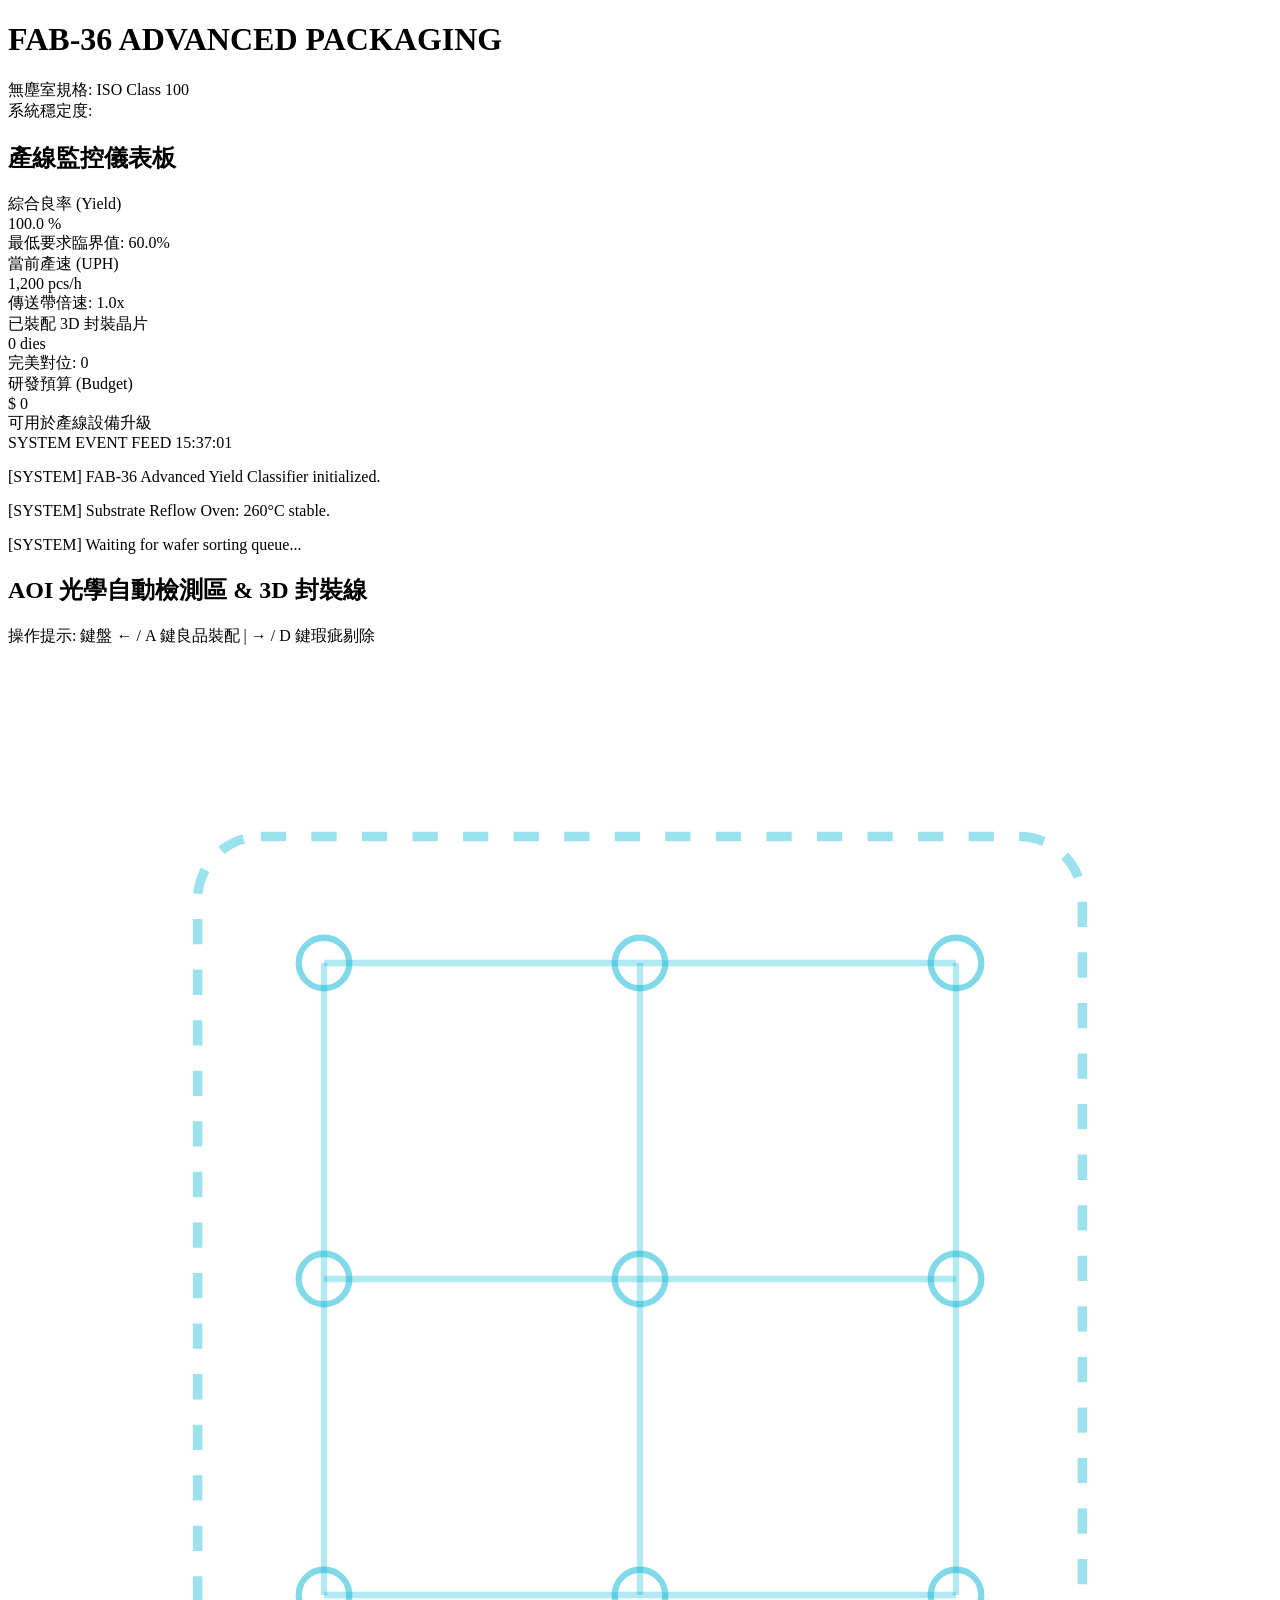
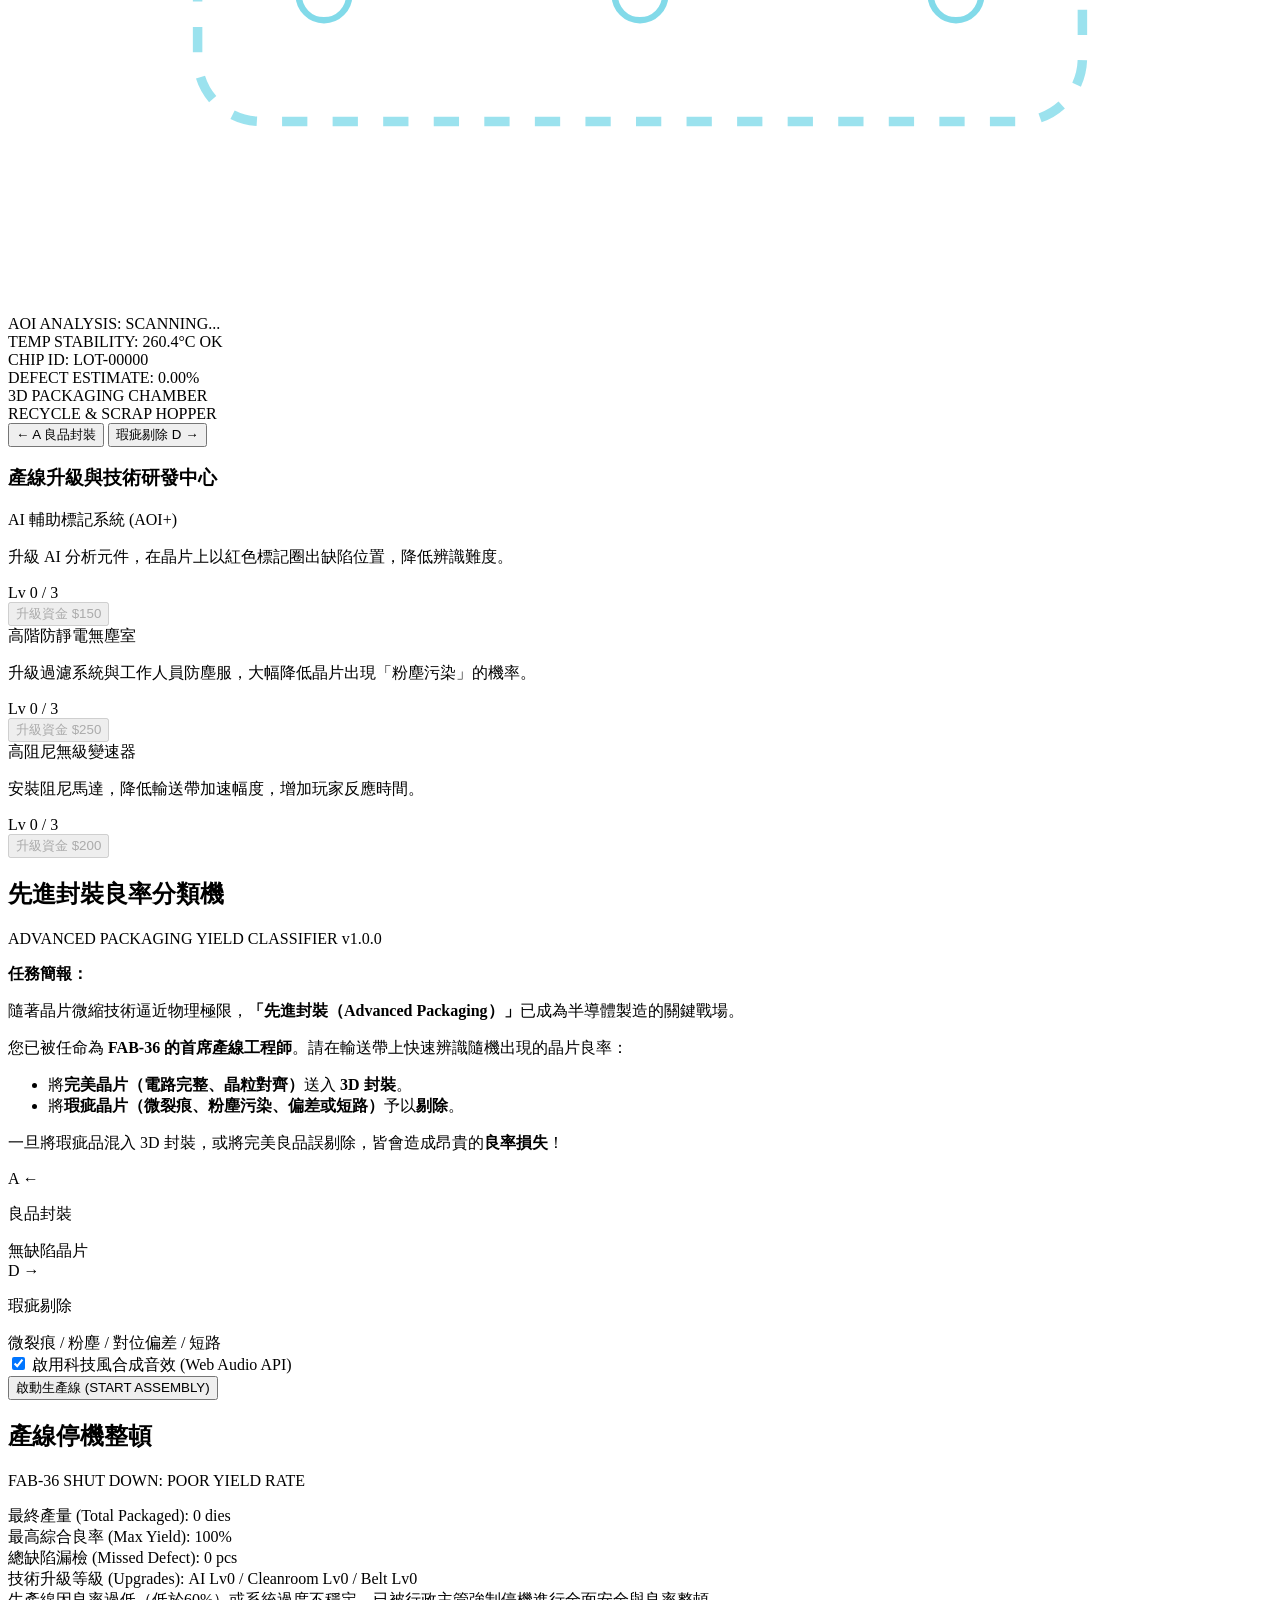
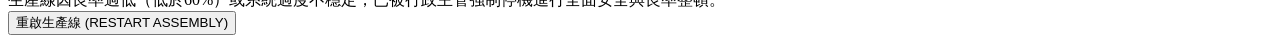
==== GAME.html @ dae88be3 "Add files via upload" ====
<!DOCTYPE html>
<html lang="zh-TW">
<head>
    <meta charset="UTF-8">
    <meta name="viewport" content="width=device-width, initial-scale=1.0">
    <title>「先進封裝」良率分類機 - Advanced Packaging Yield Classifier</title>
    <meta name="description" content="扮演無塵室工程師，在先進封裝產線上過濾瑕疵晶片，保障3D堆疊晶粒良率！體驗半導體製造與工業管理的極限反應挑戰。">
    <!-- Google Fonts for High-Tech / Cyberpunk UI -->
    <link rel="preconnect" href="https://fonts.googleapis.com">
    <link rel="preconnect" href="https://fonts.gstatic.com" crossorigin>
    <link href="https://fonts.googleapis.com/css2?family=Inter:wght@300;400;600;800&family=Orbitron:wght@400;700;900&family=Share+Tech+Mono&display=swap" rel="stylesheet">
    <link rel="stylesheet" href="style.css">
</head>
<body>
    <div id="cyber-bg"></div>
    <div id="scanline"></div>

    <div id="game-container">
        <!-- TOP STATUS BAR -->
        <header id="top-bar">
            <div class="logo-area">
                <span class="pulse-indicator green"></span>
                <h1 id="main-title">FAB-36 ADVANCED PACKAGING</h1>
            </div>
            
            <!-- Real-time Cleanroom Status -->
            <div class="cleanroom-status">
                <span class="label">無塵室規格:</span>
                <span id="cleanroom-value" class="value">ISO Class 100</span>
            </div>

            <!-- Siren and Alarm Warning Beacons (Lives) -->
            <div class="stability-beacons">
                <span class="label">系統穩定度:</span>
                <div class="beacons-wrapper">
                    <div id="beacon-1" class="beacon active"></div>
                    <div id="beacon-2" class="beacon active"></div>
                    <div id="beacon-3" class="beacon active"></div>
                </div>
            </div>
        </header>

        <!-- MAIN DASHBOARD -->
        <main id="main-deck">
            <!-- LEFT PANEL: STATS & LOGS -->
            <section class="deck-panel" id="stats-panel">
                <h2 class="panel-title">產線監控儀表板</h2>
                
                <div class="metrics-grid">
                    <div class="metric-card" id="metric-yield">
                        <span class="metric-label">綜合良率 (Yield)</span>
                        <div class="metric-value-wrapper">
                            <span id="yield-value" class="value text-green">100.0</span>
                            <span class="unit">%</span>
                        </div>
                        <div class="metric-progress-bar">
                            <div id="yield-progress" class="bar bg-green" style="width: 100%"></div>
                        </div>
                        <span class="metric-sub">最低要求臨界值: 60.0%</span>
                    </div>

                    <div class="metric-card" id="metric-uph">
                        <span class="metric-label">當前產速 (UPH)</span>
                        <div class="metric-value-wrapper">
                            <span id="uph-value" class="value text-cyan">1,200</span>
                            <span class="unit">pcs/h</span>
                        </div>
                        <div class="metric-progress-bar">
                            <div id="uph-progress" class="bar bg-cyan" style="width: 20%"></div>
                        </div>
                        <span class="metric-sub" id="speed-multiplier-label">傳送帶倍速: 1.0x</span>
                    </div>

                    <div class="metric-card" id="metric-score">
                        <span class="metric-label">已裝配 3D 封裝晶片</span>
                        <div class="metric-value-wrapper">
                            <span id="score-value" class="value text-gold">0</span>
                            <span class="unit">dies</span>
                        </div>
                        <span class="metric-sub" id="perfect-count-label">完美對位: 0</span>
                    </div>

                    <div class="metric-card" id="metric-funds">
                        <span class="metric-label">研發預算 (Budget)</span>
                        <div class="metric-value-wrapper">
                            <span class="currency">$</span>
                            <span id="funds-value" class="value text-amber">0</span>
                        </div>
                        <span class="metric-sub">可用於產線設備升級</span>
                    </div>
                </div>

                <!-- Industrial Event Log Terminal -->
                <div id="terminal-log">
                    <div class="terminal-header">
                        <span>SYSTEM EVENT FEED</span>
                        <span id="system-time">15:37:01</span>
                    </div>
                    <div id="terminal-body">
                        <p class="text-dim">[SYSTEM] FAB-36 Advanced Yield Classifier initialized.</p>
                        <p class="text-dim">[SYSTEM] Substrate Reflow Oven: 260°C stable.</p>
                        <p class="text-cyan">[SYSTEM] Waiting for wafer sorting queue...</p>
                    </div>
                </div>
            </section>

            <!-- CENTER/RIGHT PANEL: ACTIVE ASSEMBLY ZONE -->
            <section class="deck-panel" id="assembly-panel">
                <div class="assembly-header">
                    <h2 class="panel-title">AOI 光學自動檢測區 & 3D 封裝線</h2>
                    <div class="controls-hint">操作提示: 鍵盤 ← / A 鍵良品裝配 | → / D 鍵瑕疵剔除</div>
                </div>

                <!-- HOLOGRAPHIC AOI SCANNER SCREEN -->
                <div id="hologram-screen">
                    <div class="hologram-grid-bg"></div>
                    <div class="scan-laser-line"></div>
                    
                    <div class="hologram-viewport">
                        <!-- Holographic wireframe model of the chip currently in scanner -->
                        <div id="hologram-wireframe">
                            <svg viewBox="0 0 200 200" id="holo-svg">
                                <!-- Silicon Die Base Grid -->
                                <rect x="30" y="30" width="140" height="140" rx="10" fill="none" stroke="rgba(6, 182, 212, 0.4)" stroke-dasharray="4 4" stroke-width="1.5"></rect>
                                <!-- Internal Interconnect Matrix -->
                                <circle cx="50" cy="50" r="4" fill="none" stroke="rgba(6, 182, 212, 0.5)" stroke-width="1"></circle>
                                <circle cx="100" cy="50" r="4" fill="none" stroke="rgba(6, 182, 212, 0.5)" stroke-width="1"></circle>
                                <circle cx="150" cy="50" r="4" fill="none" stroke="rgba(6, 182, 212, 0.5)" stroke-width="1"></circle>
                                <circle cx="50" cy="100" r="4" fill="none" stroke="rgba(6, 182, 212, 0.5)" stroke-width="1"></circle>
                                <circle cx="100" cy="100" r="4" fill="none" stroke="rgba(6, 182, 212, 0.5)" stroke-width="1"></circle>
                                <circle cx="150" cy="100" r="4" fill="none" stroke="rgba(6, 182, 212, 0.5)" stroke-width="1"></circle>
                                <circle cx="50" cy="150" r="4" fill="none" stroke="rgba(6, 182, 212, 0.5)" stroke-width="1"></circle>
                                <circle cx="100" cy="150" r="4" fill="none" stroke="rgba(6, 182, 212, 0.5)" stroke-width="1"></circle>
                                <circle cx="150" cy="150" r="4" fill="none" stroke="rgba(6, 182, 212, 0.5)" stroke-width="1"></circle>
                                
                                <line x1="50" y1="50" x2="150" y2="50" stroke="rgba(6, 182, 212, 0.3)" stroke-width="1"></line>
                                <line x1="50" y1="100" x2="150" y2="100" stroke="rgba(6, 182, 212, 0.3)" stroke-width="1"></line>
                                <line x1="50" y1="150" x2="150" y2="150" stroke="rgba(6, 182, 212, 0.3)" stroke-width="1"></line>
                                <line x1="50" y1="50" x2="50" y2="150" stroke="rgba(6, 182, 212, 0.3)" stroke-width="1"></line>
                                <line x1="100" y1="50" x2="100" y2="150" stroke="rgba(6, 182, 212, 0.3)" stroke-width="1"></line>
                                <line x1="150" y1="50" x2="150" y2="150" stroke="rgba(6, 182, 212, 0.3)" stroke-width="1"></line>

                                <!-- Hologram scan beam overlays -->
                                <path id="holo-defect-path" d="" fill="none" stroke="rgba(239, 68, 68, 0.8)" stroke-width="2.5" class="pulsing"></path>
                            </svg>
                        </div>
                        
                        <!-- Diagnostic Readout -->
                        <div class="hologram-readout">
                            <div class="readout-row"><span class="readout-label">AOI ANALYSIS:</span> <span id="diag-analysis" class="text-cyan">SCANNING...</span></div>
                            <div class="readout-row"><span class="readout-label">TEMP STABILITY:</span> <span class="text-green">260.4°C OK</span></div>
                            <div class="readout-row"><span class="readout-label">CHIP ID:</span> <span id="diag-id" class="text-cyan">LOT-00000</span></div>
                            <div class="readout-row"><span class="readout-label">DEFECT ESTIMATE:</span> <span id="diag-defect-rate" class="text-cyan">0.00%</span></div>
                        </div>
                    </div>
                </div>

                <!-- CONVEYOR BELT CONTAINER -->
                <div id="conveyor-container">
                    <!-- Top suction chamber entry -->
                    <div class="suction-chamber-entrance">
                        <div class="vacuum-glowing-glow"></div>
                        <span class="chamber-tag">3D PACKAGING CHAMBER</span>
                    </div>

                    <!-- The Conveyor Belt Graphic -->
                    <div class="conveyor-belt-track">
                        <div class="belt-rollers">
                            <div class="roller"></div>
                            <div class="roller"></div>
                            <div class="roller"></div>
                            <div class="roller"></div>
                            <div class="roller"></div>
                            <div class="roller"></div>
                            <div class="roller"></div>
                            <div class="roller"></div>
                        </div>
                        
                        <!-- Belt scanning gate marking -->
                        <div class="laser-scanner-overlay-gate"></div>

                        <!-- Active chips wrapper -->
                        <div id="chips-conveyor-belt">
                            <!-- Dynamically generated chips go here -->
                        </div>
                    </div>

                    <!-- Bottom Scrap Hopper entrance -->
                    <div class="scrap-hopper-entrance">
                        <div class="scrap-glowing-glow"></div>
                        <span class="chamber-tag">RECYCLE & SCRAP HOPPER</span>
                    </div>
                </div>

                <!-- DIRECT ACTION BUTTONS (Tactile feedback) -->
                <div id="control-buttons-deck">
                    <button id="btn-pass" class="tactile-btn pass-btn" title="判定晶片為良品，送入3D堆疊製程 (快捷鍵: ← / A)">
                        <div class="btn-cap">
                            <span class="btn-shortcut">← A</span>
                            <span class="btn-text">良品封裝</span>
                        </div>
                    </button>
                    <button id="btn-reject" class="tactile-btn reject-btn" title="判定晶片有瑕疵，進行廢料隔離 (快捷鍵: → / D)">
                        <div class="btn-cap">
                            <span class="btn-text">瑕疵剔除</span>
                            <span class="btn-shortcut">D →</span>
                        </div>
                    </button>
                </div>
            </section>
        </main>

        <!-- UPGRADE & LAB MANAGEMENT DECK -->
        <footer id="upgrade-deck">
            <h3 class="upgrade-deck-title">產線升級與技術研發中心</h3>
            <div class="upgrades-container">
                <!-- Upgrade Item 1 -->
                <div class="upgrade-card" id="upg-aoi">
                    <div class="upg-details">
                        <span class="upg-name">AI 輔助標記系統 (AOI+)</span>
                        <p class="upg-desc">升級 AI 分析元件，在晶片上以紅色標記圈出缺陷位置，降低辨識難度。</p>
                        <span class="upg-level" id="upg-aoi-level">Lv 0 / 3</span>
                    </div>
                    <button class="upg-btn" id="btn-upg-aoi" disabled>
                        升級資金 <span class="cost">$150</span>
                    </button>
                </div>

                <!-- Upgrade Item 2 -->
                <div class="upgrade-card" id="upg-clean">
                    <div class="upg-details">
                        <span class="upg-name">高階防靜電無塵室</span>
                        <p class="upg-desc">升級過濾系統與工作人員防塵服，大幅降低晶片出現「粉塵污染」的機率。</p>
                        <span class="upg-level" id="upg-clean-level">Lv 0 / 3</span>
                    </div>
                    <button class="upg-btn" id="btn-upg-clean" disabled>
                        升級資金 <span class="cost">$250</span>
                    </button>
                </div>

                <!-- Upgrade Item 3 -->
                <div class="upgrade-card" id="upg-belt">
                    <div class="upg-details">
                        <span class="upg-name">高阻尼無級變速器</span>
                        <p class="upg-desc">安裝阻尼馬達，降低輸送帶加速幅度，增加玩家反應時間。</p>
                        <span class="upg-level" id="upg-belt-level">Lv 0 / 3</span>
                    </div>
                    <button class="upg-btn" id="btn-upg-belt" disabled>
                        升級資金 <span class="cost">$200</span>
                    </button>
                </div>
            </div>
        </footer>
    </div>

    <!-- SCREENS AND OVERLAYS -->
    <!-- START / INSTRUCTIONS OVERLAY -->
    <div id="start-screen" class="overlay active">
        <div class="overlay-panel glass">
            <h2 class="glow-title">先進封裝良率分類機</h2>
            <p class="subtitle">ADVANCED PACKAGING YIELD CLASSIFIER v1.0.0</p>
            
            <div class="lore-box">
                <p><strong>任務簡報：</strong></p>
                <p>隨著晶片微縮技術逼近物理極限，<strong>「先進封裝（Advanced Packaging）」</strong>已成為半導體製造的關鍵戰場。</p>
                <p>您已被任命為 <strong>FAB-36 的首席產線工程師</strong>。請在輸送帶上快速辨識隨機出現的晶片良率：</p>
                <ul>
                    <li>將<strong>完美晶片（電路完整、晶粒對齊）</strong>送入 <strong>3D 封裝</strong>。</li>
                    <li>將<strong>瑕疵晶片（微裂痕、粉塵污染、偏差或短路）</strong>予以<strong>剔除</strong>。</li>
                </ul>
                <p>一旦將瑕疵品混入 3D 封裝，或將完美良品誤剔除，皆會造成昂貴的<strong>良率損失</strong>！</p>
            </div>

            <div class="instructions-grid">
                <div class="ins-card">
                    <span class="ins-key">A</span>
                    <span class="ins-key">←</span>
                    <p>良品封裝</p>
                    <span class="ins-note">無缺陷晶片</span>
                </div>
                <div class="ins-card">
                    <span class="ins-key">D</span>
                    <span class="ins-key">→</span>
                    <p>瑕疵剔除</p>
                    <span class="ins-note">微裂痕 / 粉塵 / 對位偏差 / 短路</span>
                </div>
            </div>

            <!-- Start sound selection for user compatibility -->
            <div class="sound-consent">
                <label>
                    <input type="checkbox" id="sound-enabled" checked>
                    啟用科技風合成音效 (Web Audio API)
                </label>
            </div>

            <button id="btn-start-game" class="huge-glow-btn">啟動生產線 (START ASSEMBLY)</button>
        </div>
    </div>

    <!-- GAME OVER / RESTRUCTURING OVERLAY -->
    <div id="game-over-screen" class="overlay">
        <div class="overlay-panel glass hazard-border">
            <h2 class="glow-title text-red">產線停機整頓</h2>
            <p class="subtitle">FAB-36 SHUT DOWN: POOR YIELD RATE</p>

            <div class="results-stats">
                <div class="stat-row">
                    <span>最終產量 (Total Packaged):</span>
                    <span id="final-score" class="text-gold">0 dies</span>
                </div>
                <div class="stat-row">
                    <span>最高綜合良率 (Max Yield):</span>
                    <span id="final-yield" class="text-green">100%</span>
                </div>
                <div class="stat-row">
                    <span>總缺陷漏檢 (Missed Defect):</span>
                    <span id="final-misses" class="text-red">0 pcs</span>
                </div>
                <div class="stat-row">
                    <span>技術升級等級 (Upgrades):</span>
                    <span id="final-upgrades">AI Lv0 / Cleanroom Lv0 / Belt Lv0</span>
                </div>
            </div>

            <div class="game-over-reason" id="game-over-reason-text">
                生產線因良率過低（低於60%）或系統過度不穩定，已被行政主管強制停機進行全面安全與良率整頓。
            </div>

            <button id="btn-restart-game" class="huge-glow-btn hazard-bg">重啟生產線 (RESTART ASSEMBLY)</button>
        </div>
    </div>

    <!-- AUDIO GENERATION INFO & HELPER -->
    <script src="game.js"></script>
</body>
</html>
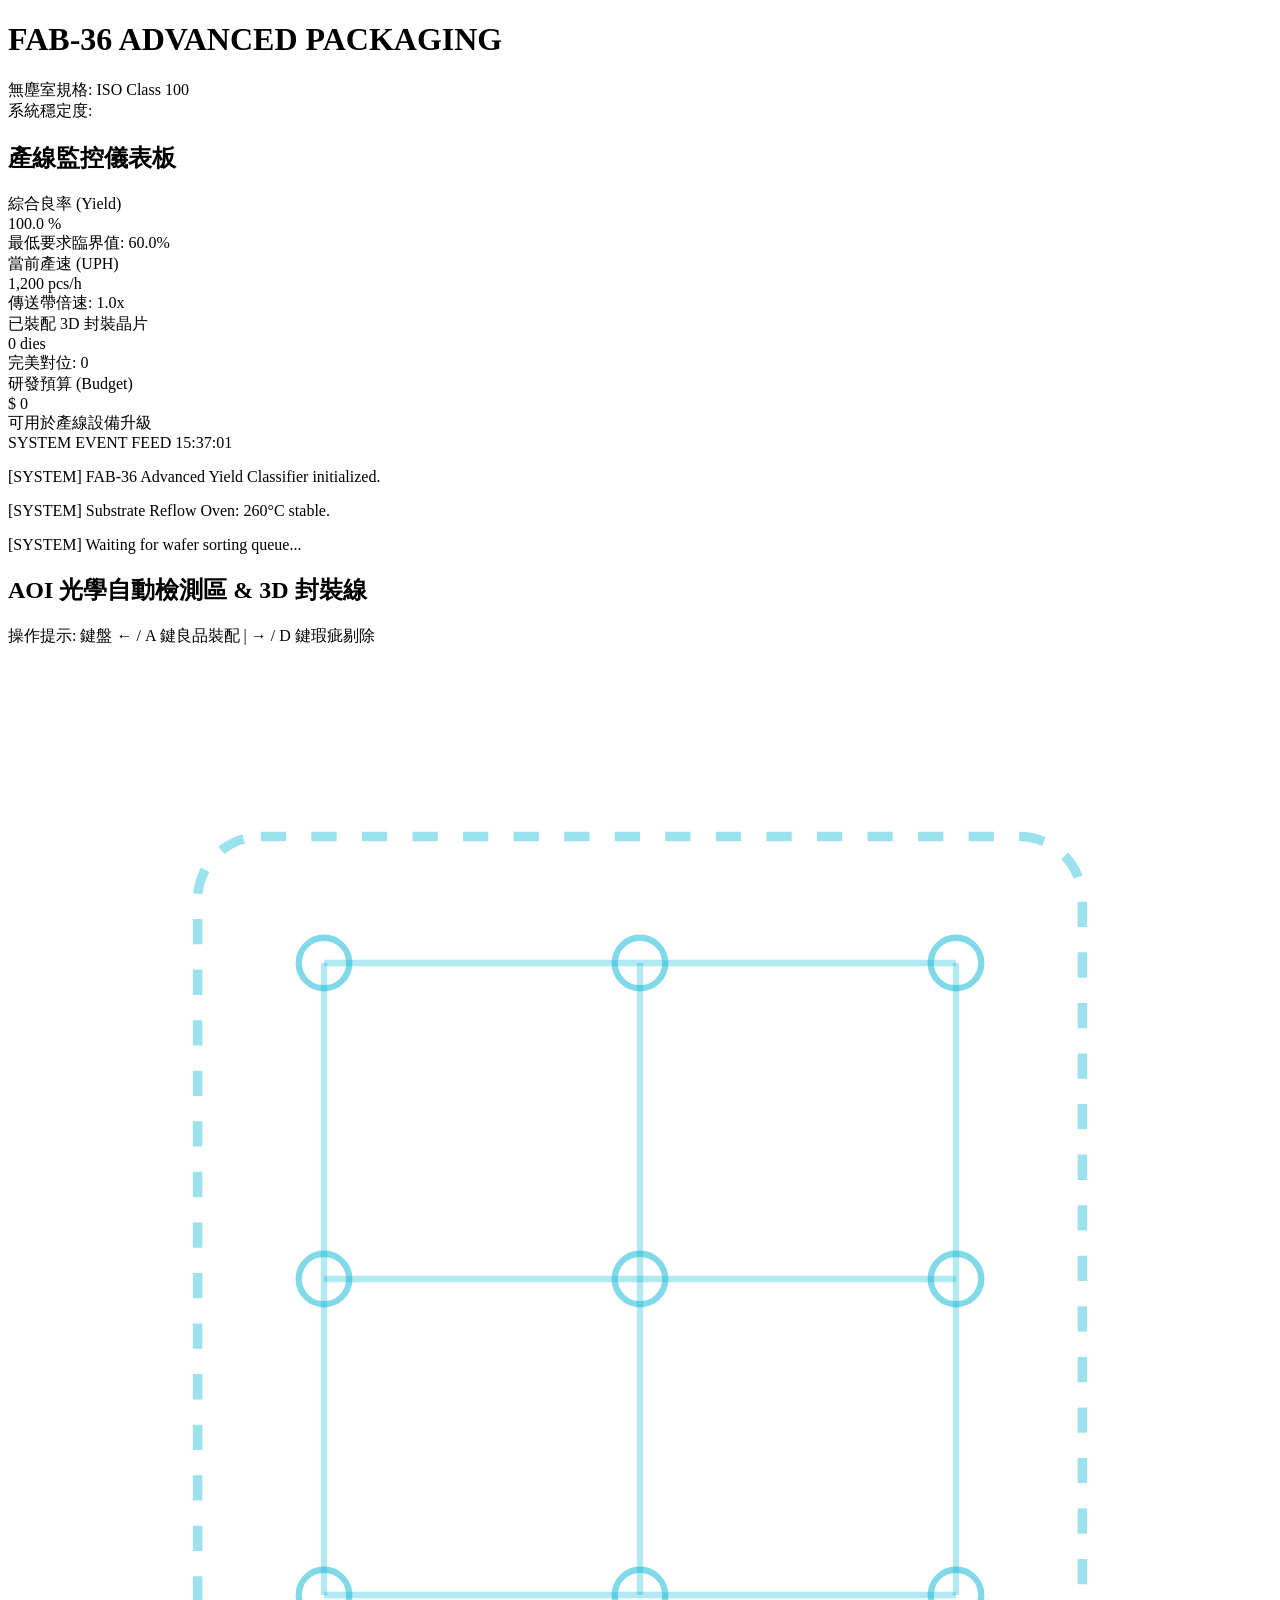
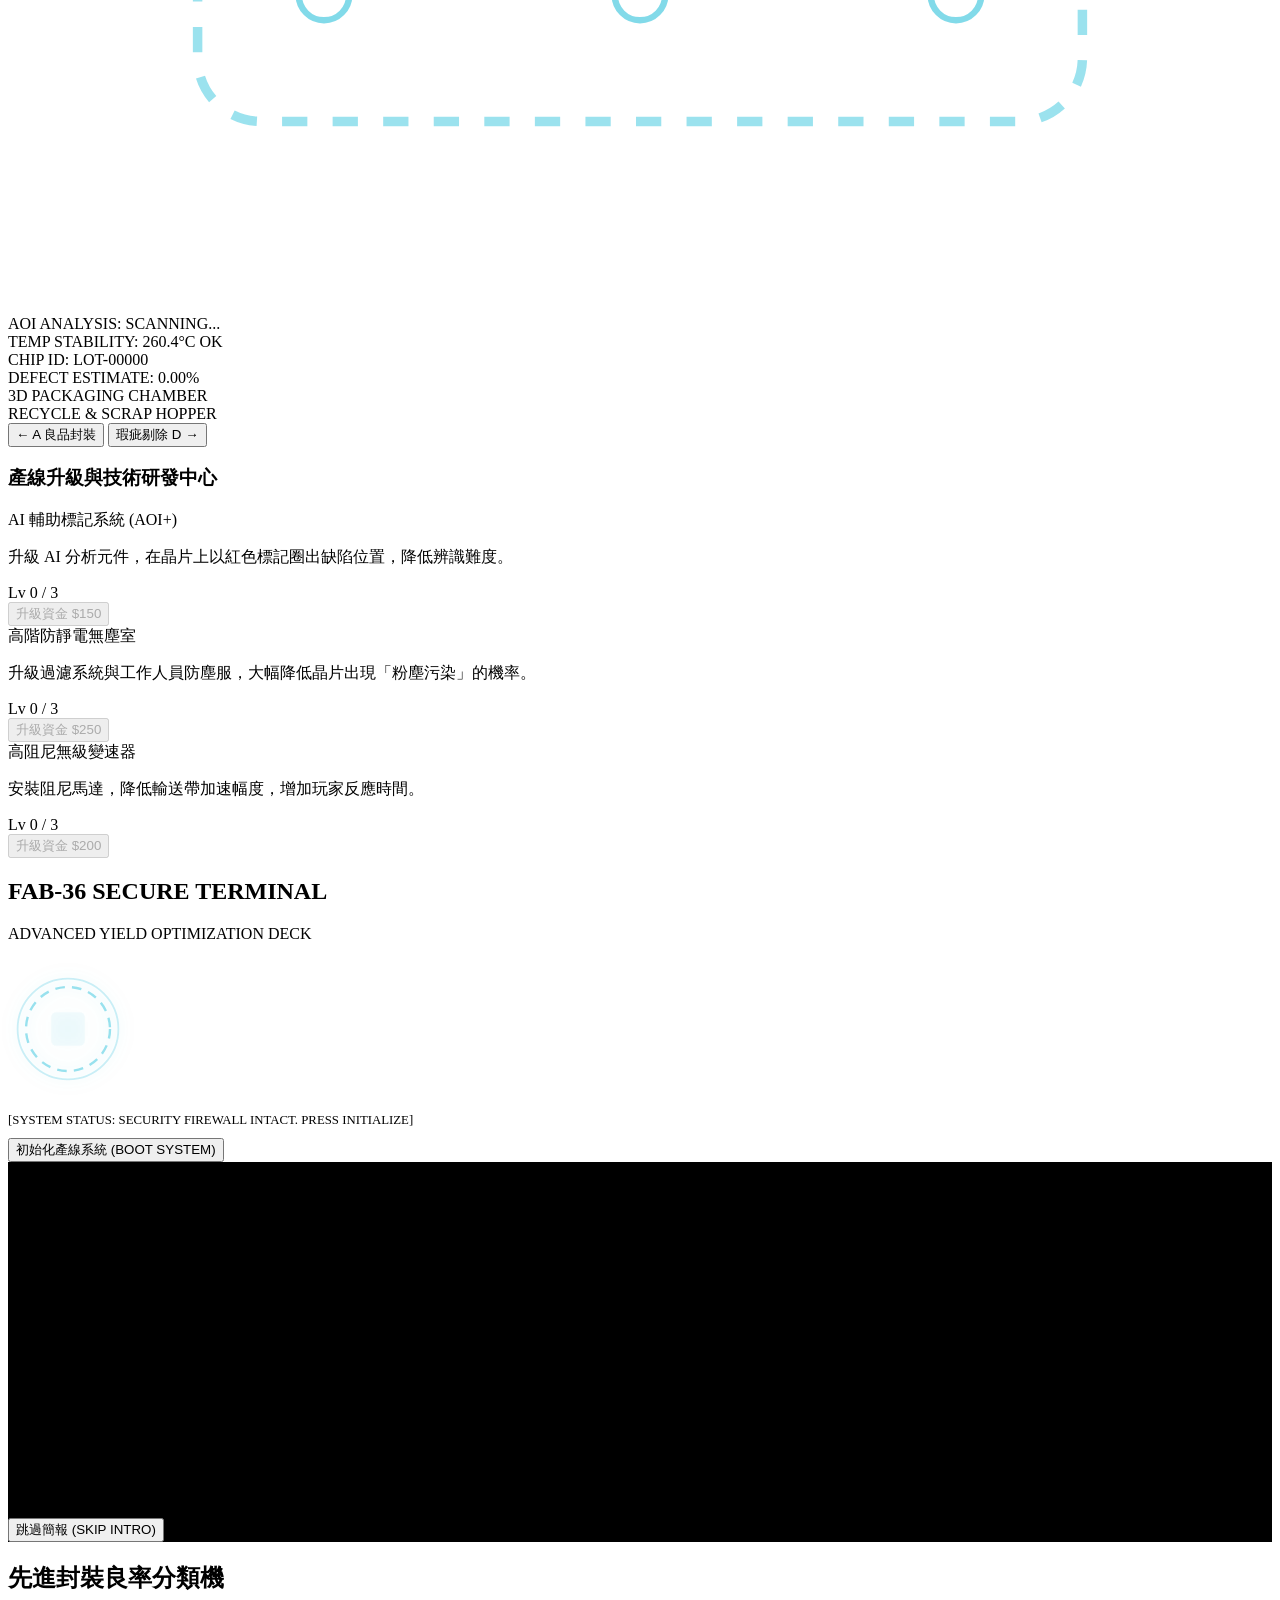
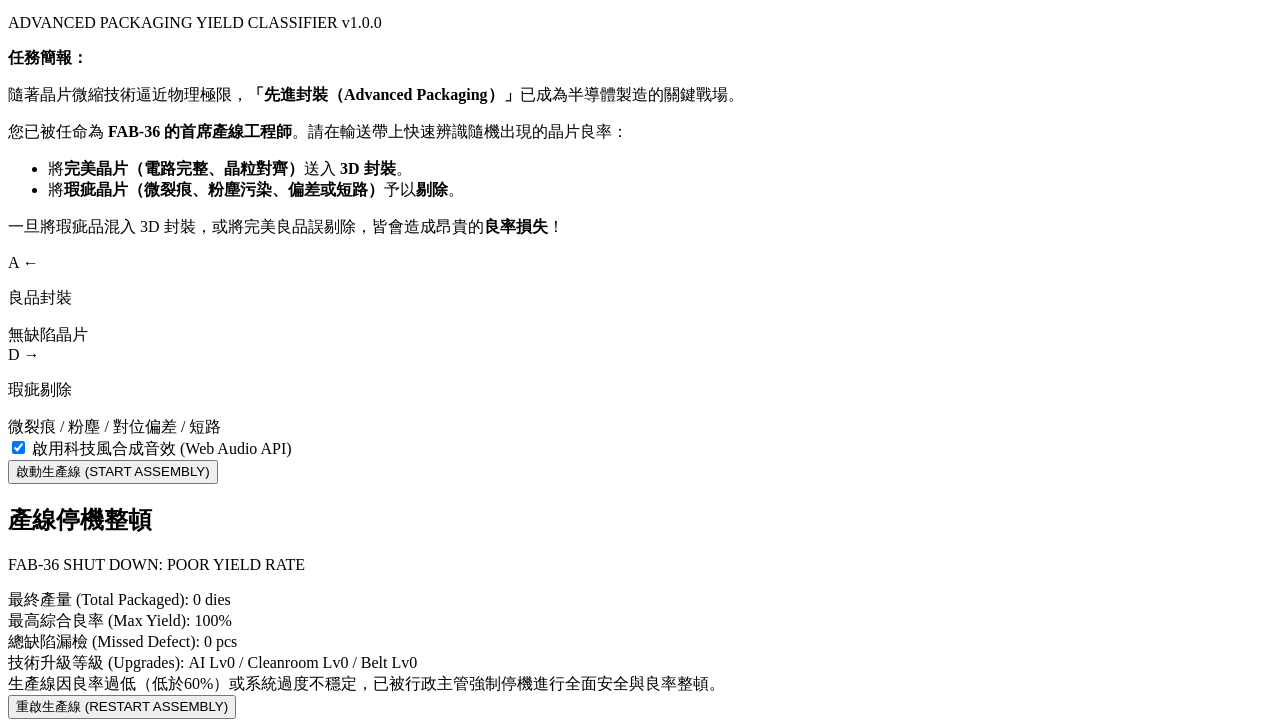
==== commit c76f5aea: "Add files via upload" ====
--- a/GAME.html
+++ b/GAME.html
@@ -254,8 +254,67 @@
     </div>
 
     <!-- SCREENS AND OVERLAYS -->
+    <!-- BOOT SYSTEM OVERLAY -->
+    <div id="boot-screen" class="overlay active">
+        <div class="overlay-panel glass">
+            <h2 class="glow-title">FAB-36 SECURE TERMINAL</h2>
+            <p class="subtitle">ADVANCED YIELD OPTIMIZATION DECK</p>
+            
+            <div class="boot-logo-wrapper">
+                <svg viewBox="0 0 100 100" id="boot-svg" style="width: 120px; height: 120px; filter: drop-shadow(0 0 8px rgba(6, 182, 212, 0.6)); margin: 10px 0;">
+                    <!-- Concentric tech circles -->
+                    <circle cx="50" cy="50" r="42" fill="none" stroke="rgba(6, 182, 212, 0.2)" stroke-width="1.5"></circle>
+                    <circle cx="50" cy="50" r="35" fill="none" stroke="rgba(6, 182, 212, 0.4)" stroke-dasharray="8 6" stroke-width="2" style="animation: spin 15s infinite linear; transform-origin: 50% 50%;"></circle>
+                    <!-- Wafer Grid / Silicon Die representation -->
+                    <rect x="36" y="36" width="28" height="28" rx="4" fill="rgba(6, 182, 212, 0.05)" stroke="var(--neon-cyan)" stroke-width="2"></rect>
+                    <line x1="36" y1="43" x2="64" y2="43" stroke="var(--neon-cyan)" stroke-width="1"></line>
+                    <line x1="36" y1="50" x2="64" y2="50" stroke="var(--neon-cyan)" stroke-width="1"></line>
+                    <line x1="36" y1="57" x2="64" y2="57" stroke="var(--neon-cyan)" stroke-width="1"></line>
+                    <line x1="43" y1="36" x2="43" y2="64" stroke="var(--neon-cyan)" stroke-width="1"></line>
+                    <line x1="50" y1="36" x2="50" y2="64" stroke="var(--neon-cyan)" stroke-width="1"></line>
+                    <line x1="57" y1="36" x2="57" y2="64" stroke="var(--neon-cyan)" stroke-width="1"></line>
+                </svg>
+            </div>
+            
+            <p class="system-status-msg text-cyan font-mono" style="font-size: 0.8rem; margin: 10px 0;">[SYSTEM STATUS: SECURITY FIREWALL INTACT. PRESS INITIALIZE]</p>
+            <button id="btn-boot-system" class="huge-glow-btn">初始化產線系統 (BOOT SYSTEM)</button>
+        </div>
+    </div>
+
+    <!-- STAR WARS STYLE INTRO OVERLAY -->
+    <div id="intro-screen" class="overlay" style="background: #000; overflow: hidden;">
+        <div class="intro-container">
+            <!-- Long time ago... text -->
+            <div id="intro-far-away" class="intro-text-blue">
+                很久很久以前，在一個非常潔淨的無塵室裡……
+            </div>
+            
+            <!-- Zooming yellow logo -->
+            <div id="intro-logo" class="intro-logo-yellow">
+                先進封裝<br>良率分類機
+            </div>
+
+            <!-- Crawl perspective container -->
+            <div id="intro-crawl-container" class="intro-crawl-wrapper">
+                <div id="intro-crawl-content" class="intro-crawl-text">
+                    <h3 class="episode-number">第一部曲：幽靈微塵的威脅</h3>
+                    <h4 class="episode-title">良率保衛戰</h4>
+                    
+                    <p>這是一個奈米微縮的極限時代。</p>
+                    <p>傳統的摩爾定律已面臨嚴苛物理極限，晶體管無法再無限制地縮小，微縮之路步步維艱。</p>
+                    <p>為了拯救半導體效能的未來，帝國研發出了極致的「3D垂直堆疊先進封裝技術」，將多顆晶粒像蓋摩天大樓般緊密連結！</p>
+                    <p>然而，黑暗的瑕疵勢力悄然無息地滲透進了傳送帶。微裂紋、環境塵埃、凸塊短路與對位偏差，正威脅著極度昂貴的晶圓良率。</p>
+                    <p>作為 FAB-36 的首席工程師，你手握先進的光學 AOI 雷射掃描儀。你必須精確判定完美晶粒，並在時限內將致命瑕疵排除，引領半導體科技走向良率滿分的光明未來……</p>
+                </div>
+            </div>
+
+            <!-- Skip Button -->
+            <button id="btn-skip-intro" class="skip-intro-btn">跳過簡報 (SKIP INTRO)</button>
+        </div>
+    </div>
+
     <!-- START / INSTRUCTIONS OVERLAY -->
-    <div id="start-screen" class="overlay active">
+    <div id="start-screen" class="overlay">
         <div class="overlay-panel glass">
             <h2 class="glow-title">先進封裝良率分類機</h2>
             <p class="subtitle">ADVANCED PACKAGING YIELD CLASSIFIER v1.0.0</p>
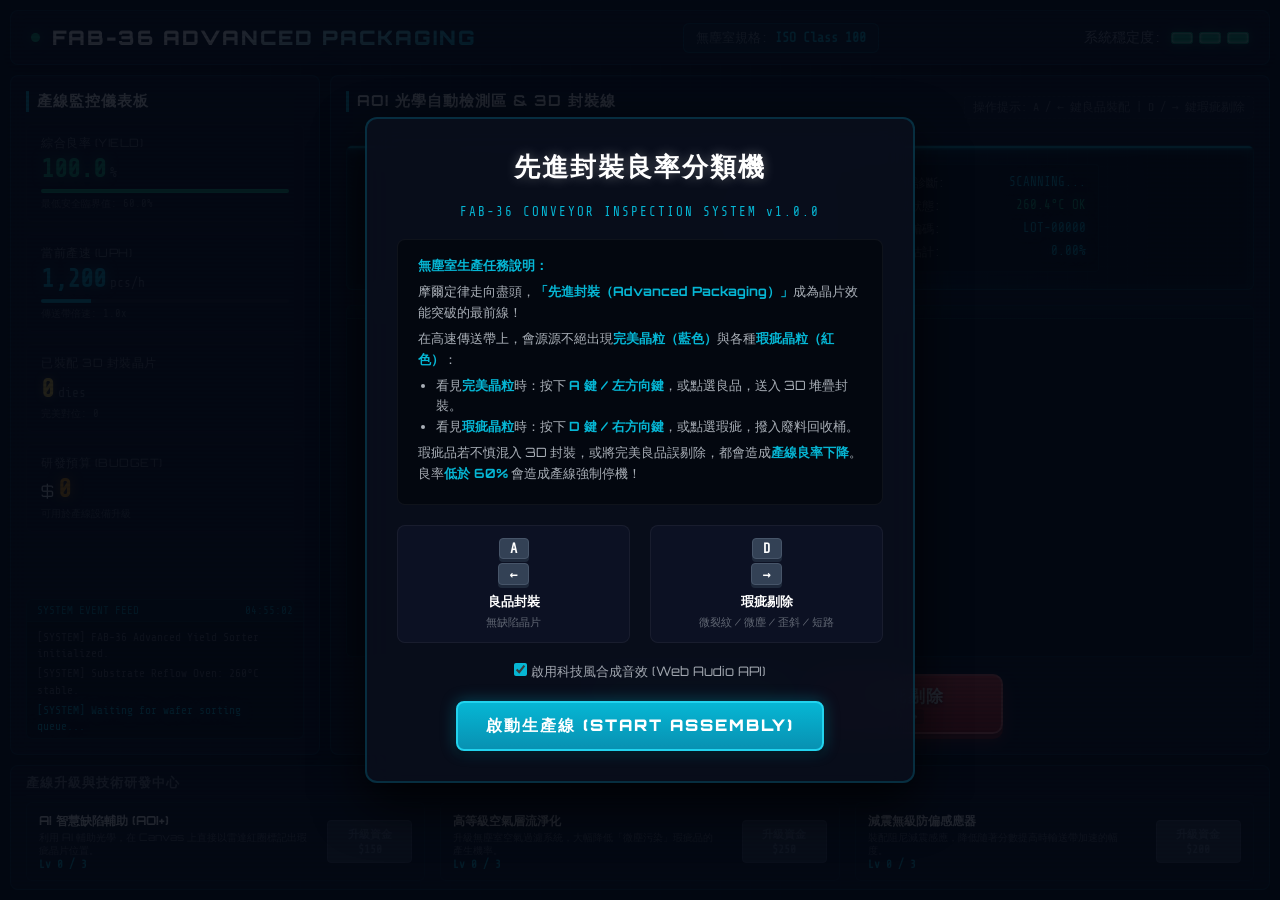
==== commit 5152a1c5: "Add files via upload" ====
--- a/GAME.html
+++ b/GAME.html
@@ -3,35 +3,823 @@
 <head>
     <meta charset="UTF-8">
     <meta name="viewport" content="width=device-width, initial-scale=1.0">
-    <title>「先進封裝」良率分類機 - Advanced Packaging Yield Classifier</title>
-    <meta name="description" content="扮演無塵室工程師，在先進封裝產線上過濾瑕疵晶片，保障3D堆疊晶粒良率！體驗半導體製造與工業管理的極限反應挑戰。">
-    <!-- Google Fonts for High-Tech / Cyberpunk UI -->
+    <title>FAB-36 先進封裝良率分類機 - Advanced Yield Optimization</title>
+    <meta name="description" content="控制 FAB-36 產線，利用 Canvas 與 Web Audio 技術即時檢測 3D 堆疊晶粒良率！">
+    
+    <!-- Google Fonts for Cyber Console UI -->
     <link rel="preconnect" href="https://fonts.googleapis.com">
     <link rel="preconnect" href="https://fonts.gstatic.com" crossorigin>
-    <link href="https://fonts.googleapis.com/css2?family=Inter:wght@300;400;600;800&family=Orbitron:wght@400;700;900&family=Share+Tech+Mono&display=swap" rel="stylesheet">
-    <link rel="stylesheet" href="style.css">
+    <link href="https://fonts.googleapis.com/css2?family=Inter:wght@300;400;600;800&family=Orbitron:wght@500;700;900&family=Share+Tech+Mono&display=swap" rel="stylesheet">
+    
+    <style>
+        :root {
+            --bg-darker: #040812;
+            --bg-dark: #090f20;
+            --bg-panel: rgba(10, 18, 36, 0.75);
+            --border-color: rgba(6, 182, 212, 0.2);
+            --border-hover: rgba(6, 182, 212, 0.55);
+            
+            --neon-cyan: #06b6d4;
+            --neon-green: #10b981;
+            --neon-red: #ef4444;
+            --neon-amber: #f59e0b;
+            --neon-blue: #3b82f6;
+
+            --glow-cyan: 0 0 12px rgba(6, 182, 212, 0.5);
+            --glow-green: 0 0 12px rgba(16, 185, 129, 0.5);
+            --glow-red: 0 0 12px rgba(239, 68, 68, 0.5);
+            --glow-amber: 0 0 12px rgba(245, 158, 11, 0.5);
+
+            --font-cyber: 'Orbitron', 'Inter', sans-serif;
+            --font-mono: 'Share Tech Mono', monospace;
+        }
+
+        * {
+            box-sizing: border-box;
+            margin: 0;
+            padding: 0;
+            user-select: none;
+            -webkit-user-drag: none;
+        }
+
+        body {
+            background-color: var(--bg-darker);
+            color: #e2e8f0;
+            font-family: var(--font-cyber);
+            height: 100vh;
+            overflow: hidden;
+            position: relative;
+        }
+
+        /* Ambient scanline and grids */
+        #cyber-bg {
+            position: absolute;
+            top: 0;
+            left: 0;
+            width: 100%;
+            height: 100%;
+            background-image: 
+                linear-gradient(rgba(6, 182, 212, 0.03) 1px, transparent 1px),
+                linear-gradient(90deg, rgba(6, 182, 212, 0.03) 1px, transparent 1px);
+            background-size: 30px 30px;
+            z-index: 1;
+            pointer-events: none;
+        }
+
+        #cyber-bg::after {
+            content: '';
+            position: absolute;
+            top: 0;
+            left: 0;
+            width: 100%;
+            height: 100%;
+            background: radial-gradient(circle at 50% 50%, transparent 40%, #040812 90%);
+        }
+
+        #scanline {
+            position: absolute;
+            top: 0;
+            left: 0;
+            width: 100%;
+            height: 100%;
+            background: linear-gradient(
+                rgba(18, 16, 16, 0) 50%, 
+                rgba(0, 0, 0, 0.15) 50%
+            );
+            background-size: 100% 4px;
+            z-index: 999;
+            pointer-events: none;
+            opacity: 0.6;
+        }
+
+        /* TEXT STYLES */
+        .text-green { color: var(--neon-green); text-shadow: var(--glow-green); }
+        .text-cyan { color: var(--neon-cyan); text-shadow: var(--glow-cyan); }
+        .text-red { color: var(--neon-red); text-shadow: var(--glow-red); }
+        .text-amber { color: var(--neon-amber); text-shadow: var(--glow-amber); }
+        .text-gold { color: #fcd34d; text-shadow: 0 0 8px rgba(252, 211, 77, 0.4); }
+        .text-dim { color: rgba(226, 232, 240, 0.4); font-family: var(--font-mono); }
+
+        .bg-green { background-color: var(--neon-green); box-shadow: var(--glow-green); }
+        .bg-cyan { background-color: var(--neon-cyan); box-shadow: var(--glow-cyan); }
+
+        /* INTERFACE GRID */
+        #game-container {
+            position: relative;
+            z-index: 10;
+            width: 100vw;
+            height: 100vh;
+            display: flex;
+            flex-direction: column;
+            padding: 10px;
+            gap: 10px;
+        }
+
+        /* TOP HEADER BAR */
+        #top-bar {
+            height: 55px;
+            display: flex;
+            justify-content: space-between;
+            align-items: center;
+            background: var(--bg-panel);
+            border: 1px solid var(--border-color);
+            border-radius: 8px;
+            padding: 0 20px;
+            box-shadow: 0 4px 20px rgba(0, 0, 0, 0.5);
+            backdrop-filter: blur(10px);
+        }
+
+        .logo-area {
+            display: flex;
+            align-items: center;
+            gap: 12px;
+        }
+
+        #main-title {
+            font-size: 1.25rem;
+            font-weight: 900;
+            letter-spacing: 2px;
+            background: linear-gradient(135deg, #ffffff 40%, var(--neon-cyan));
+            -webkit-background-clip: text;
+            -webkit-text-fill-color: transparent;
+        }
+
+        .pulse-indicator {
+            width: 9px;
+            height: 9px;
+            border-radius: 50%;
+            background-color: var(--neon-green);
+            box-shadow: var(--glow-green);
+            animation: pulse-dot 1.5s infinite alternate;
+        }
+
+        @keyframes pulse-dot {
+            0% { transform: scale(0.85); opacity: 0.5; }
+            100% { transform: scale(1.15); opacity: 1; }
+        }
+
+        .cleanroom-status {
+            background: rgba(6, 182, 212, 0.08);
+            border: 1px solid rgba(6, 182, 212, 0.25);
+            border-radius: 6px;
+            padding: 5px 12px;
+            font-family: var(--font-mono);
+            font-size: 0.82rem;
+        }
+        .cleanroom-status .label { color: rgba(226, 232, 240, 0.5); }
+        .cleanroom-status .value { color: var(--neon-cyan); font-weight: bold; }
+
+        .stability-beacons {
+            display: flex;
+            align-items: center;
+            gap: 10px;
+            font-size: 0.85rem;
+            font-family: var(--font-mono);
+            color: rgba(226, 232, 240, 0.6);
+        }
+        .beacons-wrapper { display: flex; gap: 6px; }
+        .beacon {
+            width: 22px;
+            height: 12px;
+            border-radius: 2.5px;
+            background: #1e293b;
+            border: 1px solid rgba(255, 255, 255, 0.05);
+            transition: all 0.3s ease;
+        }
+        .beacon.active {
+            background: var(--neon-green);
+            box-shadow: var(--glow-green), inset 0 0 3px #ffffff;
+            border-color: var(--neon-green);
+        }
+        .beacon.warning {
+            background: var(--neon-red);
+            box-shadow: var(--glow-red), inset 0 0 3px #ffffff;
+            border-color: var(--neon-red);
+            animation: blink-red 0.5s infinite alternate;
+        }
+        @keyframes blink-red {
+            0% { opacity: 0.3; }
+            100% { opacity: 1; }
+        }
+
+        /* MAIN ASSEMBLY ZONE DECK */
+        #main-deck {
+            flex: 1;
+            display: flex;
+            gap: 10px;
+            min-height: 0;
+        }
+
+        /* CENTRAL GLASS PANELS */
+        .deck-panel {
+            background: var(--bg-panel);
+            border: 1px solid var(--border-color);
+            border-radius: 8px;
+            padding: 15px;
+            display: flex;
+            flex-direction: column;
+            box-shadow: 0 8px 32px rgba(0, 0, 0, 0.4);
+            backdrop-filter: blur(10px);
+            min-height: 0;
+        }
+
+        .panel-title {
+            font-size: 0.95rem;
+            font-weight: 700;
+            color: #ffffff;
+            margin-bottom: 12px;
+            letter-spacing: 1px;
+            border-left: 3px solid var(--neon-cyan);
+            padding-left: 8px;
+        }
+
+        /* LEFT PANEL: DATA CENTER */
+        #stats-panel {
+            width: 310px;
+            flex-shrink: 0;
+        }
+
+        .metrics-grid {
+            display: flex;
+            flex-direction: column;
+            gap: 12px;
+            flex: 1;
+            overflow-y: auto;
+        }
+
+        .metric-card {
+            background: rgba(10, 15, 30, 0.65);
+            border: 1px solid rgba(255, 255, 255, 0.03);
+            border-radius: 6px;
+            padding: 10px 14px;
+            display: flex;
+            flex-direction: column;
+            gap: 4px;
+            transition: all 0.3s;
+        }
+        .metric-card:hover {
+            border-color: var(--border-hover);
+            background: rgba(10, 15, 30, 0.9);
+        }
+
+        .metric-label {
+            font-size: 0.72rem;
+            color: rgba(226, 232, 240, 0.45);
+            text-transform: uppercase;
+            letter-spacing: 0.5px;
+        }
+        .metric-value-wrapper {
+            display: flex;
+            align-items: baseline;
+            gap: 4px;
+        }
+        .metric-value-wrapper .value {
+            font-size: 1.55rem;
+            font-weight: bold;
+            font-family: var(--font-mono);
+        }
+        .metric-value-wrapper .unit {
+            font-size: 0.8rem;
+            color: rgba(226, 232, 240, 0.4);
+            font-family: var(--font-mono);
+        }
+
+        .metric-progress-bar {
+            width: 100%;
+            height: 4px;
+            background: rgba(255, 255, 255, 0.05);
+            border-radius: 2px;
+            overflow: hidden;
+            margin-top: 2px;
+        }
+        .metric-progress-bar .bar {
+            height: 100%;
+            transition: width 0.3s ease;
+        }
+        .metric-sub {
+            font-size: 0.65rem;
+            color: rgba(226, 232, 240, 0.35);
+            font-family: var(--font-mono);
+        }
+
+        /* Industry Console Log */
+        #terminal-log {
+            margin-top: 15px;
+            height: 140px;
+            background: rgba(2, 6, 12, 0.85);
+            border: 1px solid rgba(6, 182, 212, 0.15);
+            border-radius: 6px;
+            display: flex;
+            flex-direction: column;
+            overflow: hidden;
+        }
+        .terminal-header {
+            background: rgba(6, 182, 212, 0.05);
+            border-bottom: 1px solid rgba(6, 182, 212, 0.1);
+            padding: 4px 10px;
+            font-family: var(--font-mono);
+            font-size: 0.68rem;
+            color: rgba(6, 182, 212, 0.8);
+            display: flex;
+            justify-content: space-between;
+        }
+        #terminal-body {
+            flex: 1;
+            padding: 8px 10px;
+            overflow-y: auto;
+            font-family: var(--font-mono);
+            font-size: 0.7rem;
+            line-height: 1.45;
+            display: flex;
+            flex-direction: column;
+            gap: 4px;
+        }
+
+        /* RIGHT PANEL: CORE ASSEMBLY GRID */
+        #assembly-panel {
+            flex: 1;
+        }
+
+        .assembly-header {
+            display: flex;
+            justify-content: space-between;
+            align-items: center;
+            border-bottom: 1px solid rgba(255, 255, 255, 0.05);
+            padding-bottom: 8px;
+            margin-bottom: 12px;
+        }
+        .controls-hint {
+            font-size: 0.72rem;
+            color: rgba(226, 232, 240, 0.4);
+            font-family: var(--font-mono);
+            background: rgba(255, 255, 255, 0.02);
+            padding: 3px 8px;
+            border-radius: 4px;
+            border: 1px dashed rgba(255, 255, 255, 0.05);
+        }
+
+        /* AOI SCAN DIAGNOSTIC SCREEN */
+        #hologram-screen {
+            height: 145px;
+            background: radial-gradient(circle at 50% 50%, rgba(6, 182, 212, 0.08) 0%, rgba(2, 6, 12, 0.9) 80%);
+            border: 1px solid rgba(6, 182, 212, 0.25);
+            border-radius: 6px;
+            position: relative;
+            overflow: hidden;
+            margin-bottom: 15px;
+            box-shadow: inset 0 0 15px rgba(6, 182, 212, 0.15);
+        }
+        .hologram-grid-bg {
+            position: absolute;
+            top: 0;
+            left: 0;
+            width: 100%;
+            height: 100%;
+            background-size: 20px 20px;
+            background-image: 
+                linear-gradient(rgba(6, 182, 212, 0.03) 1px, transparent 1px),
+                linear-gradient(90deg, rgba(6, 182, 212, 0.03) 1px, transparent 1px);
+        }
+        .scan-laser-line {
+            position: absolute;
+            left: 0;
+            width: 100%;
+            height: 2px;
+            background: var(--neon-cyan);
+            box-shadow: 0 0 10px var(--neon-cyan), 0 0 3px var(--neon-cyan);
+            z-index: 5;
+            animation: laser-sweep-holo 3s infinite linear;
+        }
+        @keyframes laser-sweep-holo {
+            0% { top: 0%; }
+            50% { top: 100%; }
+            100% { top: 0%; }
+        }
+        .hologram-viewport {
+            position: relative;
+            z-index: 2;
+            height: 100%;
+            display: flex;
+            align-items: center;
+            justify-content: space-around;
+            padding: 8px 30px;
+        }
+        #hologram-wireframe {
+            width: 100px;
+            height: 100px;
+            display: flex;
+            align-items: center;
+            justify-content: center;
+        }
+        #holo-svg {
+            width: 100%;
+            height: 100%;
+            filter: drop-shadow(0 0 4px rgba(6, 182, 212, 0.4));
+        }
+        .hologram-readout {
+            width: 250px;
+            display: flex;
+            flex-direction: column;
+            gap: 6px;
+            font-family: var(--font-mono);
+            font-size: 0.78rem;
+            background: rgba(2, 6, 12, 0.65);
+            border: 1px solid rgba(6, 182, 212, 0.1);
+            border-radius: 4px;
+            padding: 10px 12px;
+        }
+        .readout-row {
+            display: flex;
+            justify-content: space-between;
+        }
+        .readout-label { color: rgba(226, 232, 240, 0.4); }
+
+        /* CANVAS CONVEYOR STAGE */
+        #stage-container {
+            flex: 1;
+            display: flex;
+            flex-direction: column;
+            position: relative;
+            background: rgba(2, 6, 12, 0.45);
+            border: 1px solid rgba(6, 182, 212, 0.15);
+            border-radius: 6px;
+            overflow: hidden;
+            margin-bottom: 12px;
+        }
+        .suction-tag, .scrap-tag {
+            height: 22px;
+            width: 100%;
+            display: flex;
+            align-items: center;
+            justify-content: center;
+            font-family: var(--font-mono);
+            font-size: 0.65rem;
+            font-weight: bold;
+            letter-spacing: 2px;
+            z-index: 10;
+        }
+        .suction-tag {
+            background: linear-gradient(180deg, rgba(16, 185, 129, 0.1) 0%, transparent 100%);
+            border-bottom: 1px solid rgba(16, 185, 129, 0.15);
+            color: var(--neon-green);
+        }
+        .scrap-tag {
+            background: linear-gradient(0deg, rgba(239, 68, 68, 0.1) 0%, transparent 100%);
+            border-top: 1px solid rgba(239, 68, 68, 0.15);
+            color: var(--neon-red);
+        }
+        #game-canvas {
+            flex: 1;
+            width: 100%;
+            display: block;
+            background: #03060f;
+            cursor: pointer;
+        }
+
+        /* ACTION DECK TACTILE BUTTONS */
+        #control-buttons-deck {
+            display: flex;
+            justify-content: center;
+            gap: 25px;
+            padding: 5px 0;
+        }
+        .tactile-btn {
+            width: 190px;
+            height: 60px;
+            background: transparent;
+            border: none;
+            cursor: pointer;
+            position: relative;
+            outline: none;
+        }
+        .btn-cap {
+            position: absolute;
+            top: 0;
+            left: 0;
+            width: 100%;
+            height: 100%;
+            border-radius: 10px;
+            display: flex;
+            flex-direction: column;
+            align-items: center;
+            justify-content: center;
+            font-family: var(--font-cyber);
+            font-weight: 900;
+            letter-spacing: 1.5px;
+            transition: transform 0.1s ease, box-shadow 0.1s ease;
+        }
+        .pass-btn .btn-cap {
+            background: linear-gradient(180deg, #10b981 0%, #047857 100%);
+            border: 2px solid #34d399;
+            box-shadow: 0 5px 0 #064e3b, 0 8px 15px rgba(16, 185, 129, 0.35);
+            color: #ffffff;
+        }
+        .pass-btn:hover .btn-cap {
+            box-shadow: 0 5px 0 #064e3b, 0 10px 20px rgba(16, 185, 129, 0.5);
+        }
+        .pass-btn:active .btn-cap,
+        .pass-btn.active .btn-cap {
+            transform: translateY(3.5px);
+            box-shadow: 0 1.5px 0 #064e3b, 0 3px 8px rgba(16, 185, 129, 0.35);
+        }
+        .reject-btn .btn-cap {
+            background: linear-gradient(180deg, #ef4444 0%, #b91c1c 100%);
+            border: 2px solid #f87171;
+            box-shadow: 0 5px 0 #7f1d1d, 0 8px 15px rgba(239, 68, 68, 0.35);
+            color: #ffffff;
+        }
+        .reject-btn:hover .btn-cap {
+            box-shadow: 0 5px 0 #7f1d1d, 0 10px 20px rgba(239, 68, 68, 0.5);
+        }
+        .reject-btn:active .btn-cap,
+        .reject-btn.active .btn-cap {
+            transform: translateY(3.5px);
+            box-shadow: 0 1.5px 0 #7f1d1d, 0 3px 8px rgba(239, 68, 68, 0.35);
+        }
+        .btn-text { font-size: 1.05rem; text-shadow: 0 2px 3px rgba(0,0,0,0.5); }
+        .btn-shortcut {
+            font-family: var(--font-mono);
+            font-size: 0.7rem;
+            color: rgba(255, 255, 255, 0.65);
+            background: rgba(0, 0, 0, 0.2);
+            padding: 1px 5px;
+            border-radius: 3px;
+            margin-top: 1px;
+        }
+
+        /* FOOTER UPGRADES SECTION */
+        #upgrade-deck {
+            height: 125px;
+            background: var(--bg-panel);
+            border: 1px solid var(--border-color);
+            border-radius: 8px;
+            padding: 8px 15px;
+            display: flex;
+            flex-direction: column;
+        }
+        .upgrade-deck-title {
+            font-size: 0.8rem;
+            color: rgba(226, 232, 240, 0.55);
+            margin-bottom: 6px;
+            font-weight: 700;
+            text-transform: uppercase;
+            letter-spacing: 1px;
+            border-bottom: 1px solid rgba(255, 255, 255, 0.05);
+            padding-bottom: 3px;
+        }
+        .upgrades-container {
+            display: flex;
+            gap: 15px;
+            flex: 1;
+        }
+        .upgrade-card {
+            flex: 1;
+            background: rgba(10, 15, 30, 0.6);
+            border: 1px solid rgba(6, 182, 212, 0.1);
+            border-radius: 6px;
+            padding: 6px 12px;
+            display: flex;
+            align-items: center;
+            justify-content: space-between;
+            transition: all 0.3s;
+        }
+        .upgrade-card:hover {
+            border-color: var(--border-hover);
+            background: rgba(10, 15, 30, 0.85);
+        }
+        .upg-details {
+            display: flex;
+            flex-direction: column;
+            gap: 1px;
+            max-width: 72%;
+        }
+        .upg-name { font-size: 0.78rem; font-weight: bold; color: #ffffff; }
+        .upg-desc { font-size: 0.65rem; color: rgba(226, 232, 240, 0.4); line-height: 1.25; }
+        .upg-level { font-family: var(--font-mono); font-size: 0.68rem; color: var(--neon-cyan); font-weight: bold; }
+        .upg-btn {
+            font-family: var(--font-cyber);
+            font-size: 0.7rem;
+            font-weight: 700;
+            color: #ffffff;
+            background: linear-gradient(180deg, #d97706 0%, #b45309 100%);
+            border: 1px solid #f59e0b;
+            border-radius: 4px;
+            padding: 6px 10px;
+            cursor: pointer;
+            box-shadow: 0 3px 6px rgba(245, 158, 11, 0.2);
+            transition: all 0.15s;
+            display: flex;
+            flex-direction: column;
+            align-items: center;
+            gap: 1px;
+            width: 85px;
+        }
+        .upg-btn:hover:not(:disabled) {
+            box-shadow: 0 4px 8px rgba(245, 158, 11, 0.4);
+            filter: brightness(1.15);
+        }
+        .upg-btn:active:not(:disabled) { transform: translateY(1px); }
+        .upg-btn:disabled {
+            background: #334155;
+            border-color: #475569;
+            color: #64748b;
+            cursor: not-allowed;
+            box-shadow: none;
+        }
+        .upg-btn .cost { font-family: var(--font-mono); font-weight: bold; }
+
+        /* SCREEN OVERLAYS */
+        .overlay {
+            position: fixed;
+            top: 0;
+            left: 0;
+            width: 100vw;
+            height: 100vh;
+            background: rgba(3, 7, 18, 0.88);
+            z-index: 1000;
+            display: flex;
+            align-items: center;
+            justify-content: center;
+            opacity: 0;
+            pointer-events: none;
+            transition: opacity 0.4s ease;
+        }
+        .overlay.active {
+            opacity: 1;
+            pointer-events: auto;
+        }
+        .overlay-panel {
+            width: 550px;
+            border-radius: 12px;
+            border: 2px solid var(--border-color);
+            padding: 30px;
+            text-align: center;
+            box-shadow: 0 20px 50px rgba(0, 0, 0, 0.8);
+            display: flex;
+            flex-direction: column;
+            align-items: center;
+            gap: 20px;
+            backdrop-filter: blur(15px);
+            background: rgba(10, 15, 29, 0.85);
+        }
+        .overlay-panel.hazard-border {
+            border-color: var(--neon-red);
+            box-shadow: 0 0 25px rgba(239, 68, 68, 0.3), inset 0 0 20px rgba(239, 68, 68, 0.1);
+        }
+        .glow-title {
+            font-size: 1.65rem;
+            font-weight: 900;
+            letter-spacing: 2px;
+            color: #ffffff;
+            text-shadow: 0 0 12px rgba(255, 255, 255, 0.3);
+        }
+        .glow-title.text-red { color: var(--neon-red); text-shadow: var(--glow-red); }
+        .subtitle {
+            font-family: var(--font-mono);
+            font-size: 0.78rem;
+            color: var(--neon-cyan);
+            letter-spacing: 2px;
+        }
+        .lore-box {
+            background: rgba(2, 6, 12, 0.75);
+            border: 1px solid rgba(255, 255, 255, 0.05);
+            border-radius: 8px;
+            padding: 15px 20px;
+            text-align: left;
+            font-size: 0.8rem;
+            line-height: 1.6;
+            color: rgba(226, 232, 240, 0.75);
+        }
+        .lore-box strong { color: var(--neon-cyan); }
+        .lore-box p { margin-bottom: 6px; }
+        .lore-box ul { padding-left: 18px; margin-bottom: 6px; }
+
+        .instructions-grid {
+            display: flex;
+            gap: 20px;
+            width: 100%;
+        }
+        .ins-card {
+            flex: 1;
+            background: rgba(15, 23, 42, 0.6);
+            border: 1px solid rgba(255, 255, 255, 0.05);
+            border-radius: 8px;
+            padding: 12px;
+            display: flex;
+            flex-direction: column;
+            align-items: center;
+            gap: 4px;
+        }
+        .ins-key {
+            background: #334155;
+            border: 1.5px solid #475569;
+            box-shadow: 0 3px 0 #1e293b;
+            border-radius: 4px;
+            font-family: var(--font-mono);
+            font-weight: bold;
+            padding: 2px 10px;
+            font-size: 0.85rem;
+            color: #ffffff;
+            min-width: 30px;
+            text-align: center;
+        }
+        .ins-card p { font-size: 0.82rem; font-weight: bold; color: #ffffff; margin-top: 4px; }
+        .ins-note { font-size: 0.68rem; color: rgba(226, 232, 240, 0.4); }
+
+        .sound-consent {
+            font-size: 0.82rem;
+            color: rgba(226, 232, 240, 0.7);
+            display: flex;
+            align-items: center;
+            gap: 8px;
+        }
+        .sound-consent input { cursor: pointer; accent-color: var(--neon-cyan); }
+
+        .huge-glow-btn {
+            font-family: var(--font-cyber);
+            font-size: 1rem;
+            font-weight: 900;
+            color: #ffffff;
+            background: linear-gradient(180deg, #06b6d4 0%, #0891b2 100%);
+            border: 2px solid #22d3ee;
+            border-radius: 8px;
+            padding: 12px 28px;
+            cursor: pointer;
+            letter-spacing: 2px;
+            box-shadow: 0 4px 6px rgba(0,0,0,0.4), 0 0 15px rgba(6, 182, 212, 0.35);
+            transition: all 0.2s;
+        }
+        .huge-glow-btn:hover {
+            box-shadow: 0 4px 6px rgba(0,0,0,0.4), 0 0 25px rgba(6, 182, 212, 0.6);
+            filter: brightness(1.15);
+        }
+        .huge-glow-btn:active { transform: translateY(2px); }
+        .huge-glow-btn.hazard-bg {
+            background: linear-gradient(180deg, #ef4444 0%, #b91c1c 100%);
+            border-color: #f87171;
+            box-shadow: 0 4px 6px rgba(0,0,0,0.4), 0 0 15px rgba(239, 68, 68, 0.35);
+        }
+        .huge-glow-btn.hazard-bg:hover {
+            box-shadow: 0 4px 6px rgba(0,0,0,0.4), 0 0 25px rgba(239, 68, 68, 0.6);
+        }
+
+        .results-stats {
+            width: 100%;
+            display: flex;
+            flex-direction: column;
+            gap: 8px;
+            background: rgba(2, 6, 12, 0.6);
+            border: 1px solid rgba(255, 255, 255, 0.05);
+            border-radius: 8px;
+            padding: 12px 20px;
+            font-family: var(--font-mono);
+            text-align: left;
+        }
+        .stat-row {
+            display: flex;
+            justify-content: space-between;
+            font-size: 0.85rem;
+            border-bottom: 1px dashed rgba(255, 255, 255, 0.05);
+            padding-bottom: 5px;
+        }
+        .stat-row:last-child { border-bottom: none; padding-bottom: 0; }
+        .game-over-reason { font-size: 0.78rem; color: rgba(226, 232, 240, 0.5); line-height: 1.5; padding: 0 10px; }
+
+        /* RESPONSIVE SCALING FOR SHORTER VIEWPORTS */
+        @media (max-height: 720px) {
+            #top-bar { height: 48px; }
+            #stats-panel { width: 270px; }
+            #terminal-log { height: 100px; }
+            #hologram-screen { height: 125px; }
+            #hologram-wireframe { width: 85px; height: 85px; }
+            #control-buttons-deck { gap: 15px; }
+            .tactile-btn { width: 165px; height: 50px; }
+            .btn-text { font-size: 0.92rem; }
+            #upgrade-deck { height: 110px; }
+            .upgrade-card { padding: 4px 8px; }
+            .upg-desc { display: none; }
+        }
+    </style>
 </head>
 <body>
     <div id="cyber-bg"></div>
     <div id="scanline"></div>
 
     <div id="game-container">
-        <!-- TOP STATUS BAR -->
+        <!-- TOP HUD STATUS BAR -->
         <header id="top-bar">
             <div class="logo-area">
-                <span class="pulse-indicator green"></span>
+                <span class="pulse-indicator"></span>
                 <h1 id="main-title">FAB-36 ADVANCED PACKAGING</h1>
             </div>
             
-            <!-- Real-time Cleanroom Status -->
             <div class="cleanroom-status">
                 <span class="label">無塵室規格:</span>
                 <span id="cleanroom-value" class="value">ISO Class 100</span>
             </div>
 
-            <!-- Siren and Alarm Warning Beacons (Lives) -->
             <div class="stability-beacons">
-                <span class="label">系統穩定度:</span>
+                <span>系統穩定度:</span>
                 <div class="beacons-wrapper">
                     <div id="beacon-1" class="beacon active"></div>
                     <div id="beacon-2" class="beacon active"></div>
@@ -40,9 +828,9 @@
             </div>
         </header>
 
-        <!-- MAIN DASHBOARD -->
+        <!-- MAIN ASSEMBLY CONSOLE -->
         <main id="main-deck">
-            <!-- LEFT PANEL: STATS & LOGS -->
+            <!-- LEFT PANEL: DATA MEASUREMENT & EVENTS -->
             <section class="deck-panel" id="stats-panel">
                 <h2 class="panel-title">產線監控儀表板</h2>
                 
@@ -56,7 +844,7 @@
                         <div class="metric-progress-bar">
                             <div id="yield-progress" class="bar bg-green" style="width: 100%"></div>
                         </div>
-                        <span class="metric-sub">最低要求臨界值: 60.0%</span>
+                        <span class="metric-sub">最低安全臨界值: 60.0%</span>
                     </div>
 
                     <div class="metric-card" id="metric-uph">
@@ -90,39 +878,40 @@
                     </div>
                 </div>
 
-                <!-- Industrial Event Log Terminal -->
+                <!-- Live industrial terminal logs -->
                 <div id="terminal-log">
                     <div class="terminal-header">
                         <span>SYSTEM EVENT FEED</span>
-                        <span id="system-time">15:37:01</span>
+                        <span id="system-time">16:46:02</span>
                     </div>
                     <div id="terminal-body">
-                        <p class="text-dim">[SYSTEM] FAB-36 Advanced Yield Classifier initialized.</p>
+                        <p class="text-dim">[SYSTEM] FAB-36 Advanced Yield Sorter initialized.</p>
                         <p class="text-dim">[SYSTEM] Substrate Reflow Oven: 260°C stable.</p>
                         <p class="text-cyan">[SYSTEM] Waiting for wafer sorting queue...</p>
                     </div>
                 </div>
             </section>
 
-            <!-- CENTER/RIGHT PANEL: ACTIVE ASSEMBLY ZONE -->
+            <!-- RIGHT PANEL: ACTIVE CANVAS WORKSPACE -->
             <section class="deck-panel" id="assembly-panel">
                 <div class="assembly-header">
                     <h2 class="panel-title">AOI 光學自動檢測區 & 3D 封裝線</h2>
-                    <div class="controls-hint">操作提示: 鍵盤 ← / A 鍵良品裝配 | → / D 鍵瑕疵剔除</div>
+                    <div class="controls-hint">操作提示: A / ← 鍵良品裝配 | D / → 鍵瑕疵剔除</div>
                 </div>
 
-                <!-- HOLOGRAPHIC AOI SCANNER SCREEN -->
+                <!-- HOLO AOI DIAGNOSTIC DISPLAY -->
                 <div id="hologram-screen">
                     <div class="hologram-grid-bg"></div>
                     <div class="scan-laser-line"></div>
                     
                     <div class="hologram-viewport">
-                        <!-- Holographic wireframe model of the chip currently in scanner -->
+                        <!-- Holographic X-Ray scanner path -->
                         <div id="hologram-wireframe">
                             <svg viewBox="0 0 200 200" id="holo-svg">
-                                <!-- Silicon Die Base Grid -->
+                                <!-- Base die boundary -->
                                 <rect x="30" y="30" width="140" height="140" rx="10" fill="none" stroke="rgba(6, 182, 212, 0.4)" stroke-dasharray="4 4" stroke-width="1.5"></rect>
-                                <!-- Internal Interconnect Matrix -->
+                                
+                                <!-- Core matrices -->
                                 <circle cx="50" cy="50" r="4" fill="none" stroke="rgba(6, 182, 212, 0.5)" stroke-width="1"></circle>
                                 <circle cx="100" cy="50" r="4" fill="none" stroke="rgba(6, 182, 212, 0.5)" stroke-width="1"></circle>
                                 <circle cx="150" cy="50" r="4" fill="none" stroke="rgba(6, 182, 212, 0.5)" stroke-width="1"></circle>
@@ -140,67 +929,39 @@
                                 <line x1="100" y1="50" x2="100" y2="150" stroke="rgba(6, 182, 212, 0.3)" stroke-width="1"></line>
                                 <line x1="150" y1="50" x2="150" y2="150" stroke="rgba(6, 182, 212, 0.3)" stroke-width="1"></line>
 
-                                <!-- Hologram scan beam overlays -->
-                                <path id="holo-defect-path" d="" fill="none" stroke="rgba(239, 68, 68, 0.8)" stroke-width="2.5" class="pulsing"></path>
+                                <!-- Hologram defect X-Ray wireframe paths -->
+                                <path id="holo-defect-path" d="" fill="none" stroke="rgba(239, 68, 68, 0.85)" stroke-width="2.5" class="pulsing"></path>
                             </svg>
                         </div>
                         
-                        <!-- Diagnostic Readout -->
+                        <!-- Diagnostic parameters -->
                         <div class="hologram-readout">
-                            <div class="readout-row"><span class="readout-label">AOI ANALYSIS:</span> <span id="diag-analysis" class="text-cyan">SCANNING...</span></div>
-                            <div class="readout-row"><span class="readout-label">TEMP STABILITY:</span> <span class="text-green">260.4°C OK</span></div>
-                            <div class="readout-row"><span class="readout-label">CHIP ID:</span> <span id="diag-id" class="text-cyan">LOT-00000</span></div>
-                            <div class="readout-row"><span class="readout-label">DEFECT ESTIMATE:</span> <span id="diag-defect-rate" class="text-cyan">0.00%</span></div>
+                            <div class="readout-row"><span class="readout-label">AOI 分析診斷:</span> <span id="diag-analysis" class="text-cyan">SCANNING...</span></div>
+                            <div class="readout-row"><span class="readout-label">熱壓爐溫狀態:</span> <span class="text-green">260.4°C OK</span></div>
+                            <div class="readout-row"><span class="readout-label">晶圓批次編碼:</span> <span id="diag-id" class="text-cyan">LOT-00000</span></div>
+                            <div class="readout-row"><span class="readout-label">缺陷估值估計:</span> <span id="diag-defect-rate" class="text-cyan">0.00%</span></div>
                         </div>
                     </div>
                 </div>
 
-                <!-- CONVEYOR BELT CONTAINER -->
-                <div id="conveyor-container">
-                    <!-- Top suction chamber entry -->
-                    <div class="suction-chamber-entrance">
-                        <div class="vacuum-glowing-glow"></div>
-                        <span class="chamber-tag">3D PACKAGING CHAMBER</span>
-                    </div>
-
-                    <!-- The Conveyor Belt Graphic -->
-                    <div class="conveyor-belt-track">
-                        <div class="belt-rollers">
-                            <div class="roller"></div>
-                            <div class="roller"></div>
-                            <div class="roller"></div>
-                            <div class="roller"></div>
-                            <div class="roller"></div>
-                            <div class="roller"></div>
-                            <div class="roller"></div>
-                            <div class="roller"></div>
-                        </div>
-                        
-                        <!-- Belt scanning gate marking -->
-                        <div class="laser-scanner-overlay-gate"></div>
-
-                        <!-- Active chips wrapper -->
-                        <div id="chips-conveyor-belt">
-                            <!-- Dynamically generated chips go here -->
-                        </div>
-                    </div>
-
-                    <!-- Bottom Scrap Hopper entrance -->
-                    <div class="scrap-hopper-entrance">
-                        <div class="scrap-glowing-glow"></div>
-                        <span class="chamber-tag">RECYCLE & SCRAP HOPPER</span>
-                    </div>
+                <!-- HTML5 CANVAS STAGE CONTAINER -->
+                <div id="stage-container">
+                    <div class="suction-tag">3D PACKAGING VACUUM SUCTION</div>
+                    
+                    <canvas id="game-canvas"></canvas>
+                    
+                    <div class="scrap-tag">AUTOMATED RECYCLE SCRAP BIN</div>
                 </div>
 
-                <!-- DIRECT ACTION BUTTONS (Tactile feedback) -->
+                <!-- DIRECT ACTION BUTTON DECK -->
                 <div id="control-buttons-deck">
-                    <button id="btn-pass" class="tactile-btn pass-btn" title="判定晶片為良品，送入3D堆疊製程 (快捷鍵: ← / A)">
+                    <button id="btn-pass" class="tactile-btn pass-btn" title="良品裝配封裝 (← / A)">
                         <div class="btn-cap">
                             <span class="btn-shortcut">← A</span>
                             <span class="btn-text">良品封裝</span>
                         </div>
                     </button>
-                    <button id="btn-reject" class="tactile-btn reject-btn" title="判定晶片有瑕疵，進行廢料隔離 (快捷鍵: → / D)">
+                    <button id="btn-reject" class="tactile-btn reject-btn" title="排除瑕疵剔除 (D / →)">
                         <div class="btn-cap">
                             <span class="btn-text">瑕疵剔除</span>
                             <span class="btn-shortcut">D →</span>
@@ -210,15 +971,14 @@
             </section>
         </main>
 
-        <!-- UPGRADE & LAB MANAGEMENT DECK -->
+        <!-- LAB TECHNOLOGY UPGRADES -->
         <footer id="upgrade-deck">
             <h3 class="upgrade-deck-title">產線升級與技術研發中心</h3>
             <div class="upgrades-container">
-                <!-- Upgrade Item 1 -->
                 <div class="upgrade-card" id="upg-aoi">
                     <div class="upg-details">
-                        <span class="upg-name">AI 輔助標記系統 (AOI+)</span>
-                        <p class="upg-desc">升級 AI 分析元件，在晶片上以紅色標記圈出缺陷位置，降低辨識難度。</p>
+                        <span class="upg-name">AI 智慧缺陷輔助 (AOI+)</span>
+                        <p class="upg-desc">利用 AI 輔助光學，在 Canvas 上直接以雷達紅圈標記出瑕疵晶片位置。</p>
                         <span class="upg-level" id="upg-aoi-level">Lv 0 / 3</span>
                     </div>
                     <button class="upg-btn" id="btn-upg-aoi" disabled>
@@ -226,11 +986,10 @@
                     </button>
                 </div>
 
-                <!-- Upgrade Item 2 -->
                 <div class="upgrade-card" id="upg-clean">
                     <div class="upg-details">
-                        <span class="upg-name">高階防靜電無塵室</span>
-                        <p class="upg-desc">升級過濾系統與工作人員防塵服，大幅降低晶片出現「粉塵污染」的機率。</p>
+                        <span class="upg-name">高等級空氣層流淨化</span>
+                        <p class="upg-desc">升級無塵室空氣過濾系統，大幅降低「微塵污染」瑕疵品的產生機率。</p>
                         <span class="upg-level" id="upg-clean-level">Lv 0 / 3</span>
                     </div>
                     <button class="upg-btn" id="btn-upg-clean" disabled>
@@ -238,11 +997,10 @@
                     </button>
                 </div>
 
-                <!-- Upgrade Item 3 -->
                 <div class="upgrade-card" id="upg-belt">
                     <div class="upg-details">
-                        <span class="upg-name">高阻尼無級變速器</span>
-                        <p class="upg-desc">安裝阻尼馬達，降低輸送帶加速幅度，增加玩家反應時間。</p>
+                        <span class="upg-name">減震無級防偏感應器</span>
+                        <p class="upg-desc">裝配阻尼減震感應，降低隨著分數提高時輸送帶加速的幅度。</p>
                         <span class="upg-level" id="upg-belt-level">Lv 0 / 3</span>
                     </div>
                     <button class="upg-btn" id="btn-upg-belt" disabled>
@@ -253,81 +1011,22 @@
         </footer>
     </div>
 
-    <!-- SCREENS AND OVERLAYS -->
-    <!-- BOOT SYSTEM OVERLAY -->
-    <div id="boot-screen" class="overlay active">
-        <div class="overlay-panel glass">
-            <h2 class="glow-title">FAB-36 SECURE TERMINAL</h2>
-            <p class="subtitle">ADVANCED YIELD OPTIMIZATION DECK</p>
-            
-            <div class="boot-logo-wrapper">
-                <svg viewBox="0 0 100 100" id="boot-svg" style="width: 120px; height: 120px; filter: drop-shadow(0 0 8px rgba(6, 182, 212, 0.6)); margin: 10px 0;">
-                    <!-- Concentric tech circles -->
-                    <circle cx="50" cy="50" r="42" fill="none" stroke="rgba(6, 182, 212, 0.2)" stroke-width="1.5"></circle>
-                    <circle cx="50" cy="50" r="35" fill="none" stroke="rgba(6, 182, 212, 0.4)" stroke-dasharray="8 6" stroke-width="2" style="animation: spin 15s infinite linear; transform-origin: 50% 50%;"></circle>
-                    <!-- Wafer Grid / Silicon Die representation -->
-                    <rect x="36" y="36" width="28" height="28" rx="4" fill="rgba(6, 182, 212, 0.05)" stroke="var(--neon-cyan)" stroke-width="2"></rect>
-                    <line x1="36" y1="43" x2="64" y2="43" stroke="var(--neon-cyan)" stroke-width="1"></line>
-                    <line x1="36" y1="50" x2="64" y2="50" stroke="var(--neon-cyan)" stroke-width="1"></line>
-                    <line x1="36" y1="57" x2="64" y2="57" stroke="var(--neon-cyan)" stroke-width="1"></line>
-                    <line x1="43" y1="36" x2="43" y2="64" stroke="var(--neon-cyan)" stroke-width="1"></line>
-                    <line x1="50" y1="36" x2="50" y2="64" stroke="var(--neon-cyan)" stroke-width="1"></line>
-                    <line x1="57" y1="36" x2="57" y2="64" stroke="var(--neon-cyan)" stroke-width="1"></line>
-                </svg>
-            </div>
-            
-            <p class="system-status-msg text-cyan font-mono" style="font-size: 0.8rem; margin: 10px 0;">[SYSTEM STATUS: SECURITY FIREWALL INTACT. PRESS INITIALIZE]</p>
-            <button id="btn-boot-system" class="huge-glow-btn">初始化產線系統 (BOOT SYSTEM)</button>
-        </div>
-    </div>
-
-    <!-- STAR WARS STYLE INTRO OVERLAY -->
-    <div id="intro-screen" class="overlay" style="background: #000; overflow: hidden;">
-        <div class="intro-container">
-            <!-- Long time ago... text -->
-            <div id="intro-far-away" class="intro-text-blue">
-                很久很久以前，在一個非常潔淨的無塵室裡……
-            </div>
-            
-            <!-- Zooming yellow logo -->
-            <div id="intro-logo" class="intro-logo-yellow">
-                先進封裝<br>良率分類機
-            </div>
-
-            <!-- Crawl perspective container -->
-            <div id="intro-crawl-container" class="intro-crawl-wrapper">
-                <div id="intro-crawl-content" class="intro-crawl-text">
-                    <h3 class="episode-number">第一部曲：幽靈微塵的威脅</h3>
-                    <h4 class="episode-title">良率保衛戰</h4>
-                    
-                    <p>這是一個奈米微縮的極限時代。</p>
-                    <p>傳統的摩爾定律已面臨嚴苛物理極限，晶體管無法再無限制地縮小，微縮之路步步維艱。</p>
-                    <p>為了拯救半導體效能的未來，帝國研發出了極致的「3D垂直堆疊先進封裝技術」，將多顆晶粒像蓋摩天大樓般緊密連結！</p>
-                    <p>然而，黑暗的瑕疵勢力悄然無息地滲透進了傳送帶。微裂紋、環境塵埃、凸塊短路與對位偏差，正威脅著極度昂貴的晶圓良率。</p>
-                    <p>作為 FAB-36 的首席工程師，你手握先進的光學 AOI 雷射掃描儀。你必須精確判定完美晶粒，並在時限內將致命瑕疵排除，引領半導體科技走向良率滿分的光明未來……</p>
-                </div>
-            </div>
-
-            <!-- Skip Button -->
-            <button id="btn-skip-intro" class="skip-intro-btn">跳過簡報 (SKIP INTRO)</button>
-        </div>
-    </div>
-
-    <!-- START / INSTRUCTIONS OVERLAY -->
-    <div id="start-screen" class="overlay">
-        <div class="overlay-panel glass">
+    <!-- SCREENS OVERLAYS -->
+    <!-- START GAME SYSTEM -->
+    <div id="start-screen" class="overlay active">
+        <div class="overlay-panel">
             <h2 class="glow-title">先進封裝良率分類機</h2>
-            <p class="subtitle">ADVANCED PACKAGING YIELD CLASSIFIER v1.0.0</p>
+            <p class="subtitle">FAB-36 CONVEYOR INSPECTION SYSTEM v1.0.0</p>
             
             <div class="lore-box">
-                <p><strong>任務簡報：</strong></p>
-                <p>隨著晶片微縮技術逼近物理極限，<strong>「先進封裝（Advanced Packaging）」</strong>已成為半導體製造的關鍵戰場。</p>
-                <p>您已被任命為 <strong>FAB-36 的首席產線工程師</strong>。請在輸送帶上快速辨識隨機出現的晶片良率：</p>
+                <p><strong>無塵室生產任務說明：</strong></p>
+                <p>摩爾定律走向盡頭，<strong>「先進封裝（Advanced Packaging）」</strong>成為晶片效能突破的最前線！</p>
+                <p>在高速傳送帶上，會源源不絕出現<strong>完美晶粒（藍色）</strong>與各種<strong>瑕疵晶粒（紅色）</strong>：</p>
                 <ul>
-                    <li>將<strong>完美晶片（電路完整、晶粒對齊）</strong>送入 <strong>3D 封裝</strong>。</li>
-                    <li>將<strong>瑕疵晶片（微裂痕、粉塵污染、偏差或短路）</strong>予以<strong>剔除</strong>。</li>
+                    <li>看見<strong>完美晶粒</strong>時：按下 <strong>A 鍵 / 左方向鍵</strong>，或點選良品，送入 3D 堆疊封裝。</li>
+                    <li>看見<strong>瑕疵晶粒</strong>時：按下 <strong>D 鍵 / 右方向鍵</strong>，或點選瑕疵，撥入廢料回收桶。</li>
                 </ul>
-                <p>一旦將瑕疵品混入 3D 封裝，或將完美良品誤剔除，皆會造成昂貴的<strong>良率損失</strong>！</p>
+                <p>瑕疵品若不慎混入 3D 封裝，或將完美良品誤剔除，都會造成<strong>產線良率下降</strong>。良率<strong>低於 60%</strong> 會造成產線強制停機！</p>
             </div>
 
             <div class="instructions-grid">
@@ -341,11 +1040,10 @@
                     <span class="ins-key">D</span>
                     <span class="ins-key">→</span>
                     <p>瑕疵剔除</p>
-                    <span class="ins-note">微裂痕 / 粉塵 / 對位偏差 / 短路</span>
+                    <span class="ins-note">微裂紋 / 微塵 / 歪斜 / 短路</span>
                 </div>
             </div>
 
-            <!-- Start sound selection for user compatibility -->
             <div class="sound-consent">
                 <label>
                     <input type="checkbox" id="sound-enabled" checked>
@@ -357,15 +1055,15 @@
         </div>
     </div>
 
-    <!-- GAME OVER / RESTRUCTURING OVERLAY -->
+    <!-- GAME OVER SYSTEM -->
     <div id="game-over-screen" class="overlay">
-        <div class="overlay-panel glass hazard-border">
+        <div class="overlay-panel hazard-border">
             <h2 class="glow-title text-red">產線停機整頓</h2>
-            <p class="subtitle">FAB-36 SHUT DOWN: POOR YIELD RATE</p>
+            <p class="subtitle">FAB-36 SHUT DOWN: LOW YIELD RATE ALERT</p>
 
             <div class="results-stats">
                 <div class="stat-row">
-                    <span>最終產量 (Total Packaged):</span>
+                    <span>最終累計產量 (Total Score):</span>
                     <span id="final-score" class="text-gold">0 dies</span>
                 </div>
                 <div class="stat-row">
@@ -373,11 +1071,11 @@
                     <span id="final-yield" class="text-green">100%</span>
                 </div>
                 <div class="stat-row">
-                    <span>總缺陷漏檢 (Missed Defect):</span>
+                    <span>嚴重漏檢瑕疵 (Missed Defects):</span>
                     <span id="final-misses" class="text-red">0 pcs</span>
                 </div>
                 <div class="stat-row">
-                    <span>技術升級等級 (Upgrades):</span>
+                    <span>產線設備升級 (Tech Level):</span>
                     <span id="final-upgrades">AI Lv0 / Cleanroom Lv0 / Belt Lv0</span>
                 </div>
             </div>
@@ -390,7 +1088,1059 @@
         </div>
     </div>
 
-    <!-- AUDIO GENERATION INFO & HELPER -->
-    <script src="game.js"></script>
+    <!-- CORE JAVASCRIPT LOGIC -->
+    <script>
+        class AdvancedPackagingGame {
+            constructor() {
+                // Game States
+                this.score = 0;
+                this.perfectCount = 0;
+                this.funds = 0;
+                this.totalProcessed = 0;
+                this.totalCorrect = 0;
+                this.yieldRate = 100.0;
+                this.stabilityBeacons = 3;
+                
+                // Upgrades
+                this.aoiLevel = 0;
+                this.cleanroomLevel = 0;
+                this.beltLevel = 0;
+
+                this.upgradeCosts = {
+                    aoi: [150, 300, 500],
+                    clean: [250, 450, 750],
+                    belt: [200, 350, 600]
+                };
+
+                this.isPlaying = false;
+                this.chips = [];
+                this.chipIdCounter = 10000;
+                
+                this.lastSpawnTime = 0;
+                this.spawnInterval = 2500; // ms between chip spawns
+                this.baseSpeed = 2.0; 
+                this.speedMultiplier = 1.0;
+
+                // Web Audio synth
+                this.audioCtx = null;
+                this.audioEnabled = true;
+
+                // Canvas setup
+                this.canvas = document.getElementById('game-canvas');
+                this.gl = this.canvas.getContext('2d');
+                this.canvasWidth = 0;
+                this.canvasHeight = 0;
+                
+                // Particles / Visual effects
+                this.particles = [];
+
+                // Bindings
+                this.update = this.update.bind(this);
+                this.handleKeyDown = this.handleKeyDown.bind(this);
+                
+                this.resizeCanvas();
+                window.addEventListener('resize', () => this.resizeCanvas());
+            }
+
+            resizeCanvas() {
+                const rect = this.canvas.getBoundingClientRect();
+                this.canvasWidth = this.canvas.width = rect.width;
+                this.canvasHeight = this.canvas.height = rect.height;
+            }
+
+            initAudio() {
+                if (!this.audioCtx && this.audioEnabled) {
+                    try {
+                        this.audioCtx = new (window.AudioContext || window.webkitAudioContext)();
+                    } catch (e) {
+                        console.warn("Audio Context init error", e);
+                    }
+                }
+            }
+
+            // SYNTHESIZE AUDIO SFX - Pneumatic vacuum stacker (PASS)
+            playPassSound() {
+                if (!this.audioCtx) return;
+                const ctx = this.audioCtx;
+                const now = ctx.currentTime;
+
+                const osc = ctx.createOscillator();
+                const gain = ctx.createGain();
+                
+                osc.type = 'triangle';
+                osc.frequency.setValueAtTime(160, now);
+                osc.frequency.exponentialRampToValueAtTime(1400, now + 0.28);
+                
+                gain.gain.setValueAtTime(0.15, now);
+                gain.gain.linearRampToValueAtTime(0.001, now + 0.28);
+                
+                osc.connect(gain);
+                gain.connect(ctx.destination);
+                osc.start(now);
+                osc.stop(now + 0.28);
+
+                // Quick chime chord
+                const chime = ctx.createOscillator();
+                const chimeGain = ctx.createGain();
+                chime.type = 'sine';
+                chime.frequency.setValueAtTime(987.77, now + 0.08); // B5
+                chimeGain.gain.setValueAtTime(0, now);
+                chimeGain.gain.linearRampToValueAtTime(0.08, now + 0.08);
+                chimeGain.gain.linearRampToValueAtTime(0.001, now + 0.32);
+                chime.connect(chimeGain);
+                chimeGain.connect(ctx.destination);
+                chime.start(now);
+                chime.stop(now + 0.32);
+            }
+
+            // SYNTHESIZE AUDIO SFX - Hydraulic Scrap Ejecter (REJECT)
+            playRejectSound() {
+                if (!this.audioCtx) return;
+                const ctx = this.audioCtx;
+                const now = ctx.currentTime;
+
+                const osc = ctx.createOscillator();
+                const gain = ctx.createGain();
+
+                osc.type = 'sawtooth';
+                osc.frequency.setValueAtTime(250, now);
+                osc.frequency.linearRampToValueAtTime(65, now + 0.22);
+
+                gain.gain.setValueAtTime(0.12, now);
+                gain.gain.linearRampToValueAtTime(0.001, now + 0.22);
+
+                osc.connect(gain);
+                gain.connect(ctx.destination);
+                osc.start(now);
+                osc.stop(now + 0.22);
+
+                // Spark white noise splash
+                const bufferSize = ctx.sampleRate * 0.12;
+                const buffer = ctx.createBuffer(1, bufferSize, ctx.sampleRate);
+                const data = buffer.getChannelData(0);
+                for(let i=0; i<bufferSize; i++) data[i] = Math.random()*2 - 1;
+
+                const noiseNode = ctx.createBufferSource();
+                noiseNode.buffer = buffer;
+                const noiseGain = ctx.createGain();
+                noiseGain.gain.setValueAtTime(0.06, now);
+                noiseGain.gain.linearRampToValueAtTime(0.001, now + 0.12);
+                noiseNode.connect(noiseGain);
+                noiseGain.connect(ctx.destination);
+                noiseNode.start(now);
+                noiseNode.stop(now + 0.12);
+            }
+
+            // SYNTHESIZE AUDIO SFX - Siren Warning Beacons (ERROR)
+            playErrorSound() {
+                if (!this.audioCtx) return;
+                const ctx = this.audioCtx;
+                const now = ctx.currentTime;
+
+                const osc1 = ctx.createOscillator();
+                const osc2 = ctx.createOscillator();
+                const gain = ctx.createGain();
+
+                osc1.type = 'sawtooth';
+                osc2.type = 'sine';
+
+                osc1.frequency.setValueAtTime(360, now);
+                osc1.frequency.linearRampToValueAtTime(240, now + 0.15);
+                osc1.frequency.linearRampToValueAtTime(360, now + 0.3);
+                osc1.frequency.linearRampToValueAtTime(240, now + 0.45);
+
+                osc2.frequency.setValueAtTime(365, now);
+                osc2.frequency.linearRampToValueAtTime(245, now + 0.15);
+                osc2.frequency.linearRampToValueAtTime(365, now + 0.3);
+                osc2.frequency.linearRampToValueAtTime(245, now + 0.45);
+
+                gain.gain.setValueAtTime(0.12, now);
+                gain.gain.linearRampToValueAtTime(0.12, now + 0.35);
+                gain.gain.linearRampToValueAtTime(0.001, now + 0.5);
+
+                osc1.connect(gain);
+                osc2.connect(gain);
+                gain.connect(ctx.destination);
+
+                osc1.start(now);
+                osc2.start(now);
+                osc1.stop(now + 0.5);
+                osc2.stop(now + 0.5);
+            }
+
+            // SYNTHESIZE AUDIO SFX - Radar Scanner Chirp (AOI scan)
+            playScanSound() {
+                if (!this.audioCtx) return;
+                const ctx = this.audioCtx;
+                const now = ctx.currentTime;
+
+                const osc = ctx.createOscillator();
+                const gain = ctx.createGain();
+                osc.type = 'sine';
+                osc.frequency.setValueAtTime(1400, now);
+                osc.frequency.exponentialRampToValueAtTime(1900, now + 0.08);
+
+                gain.gain.setValueAtTime(0.02, now);
+                gain.gain.linearRampToValueAtTime(0.001, now + 0.08);
+
+                osc.connect(gain);
+                gain.connect(ctx.destination);
+                osc.start(now);
+                osc.stop(now + 0.08);
+            }
+
+            // SYNTHESIZE AUDIO SFX - Research upgrade chord
+            playUpgradeSound() {
+                if (!this.audioCtx) return;
+                const ctx = this.audioCtx;
+                const now = ctx.currentTime;
+                const freqs = [440, 554.37, 659.25, 880]; // A4, C#5, E5, A5 arpeggio
+
+                freqs.forEach((freq, idx) => {
+                    const osc = ctx.createOscillator();
+                    const gain = ctx.createGain();
+                    osc.type = 'triangle';
+                    osc.frequency.setValueAtTime(freq, now + idx*0.08);
+
+                    gain.gain.setValueAtTime(0, now);
+                    gain.gain.linearRampToValueAtTime(0.06, now + idx*0.08 + 0.02);
+                    gain.gain.linearRampToValueAtTime(0.001, now + idx*0.08 + 0.28);
+
+                    osc.connect(gain);
+                    gain.connect(ctx.destination);
+                    osc.start(now + idx*0.08);
+                    osc.stop(now + idx*0.08 + 0.28);
+                });
+            }
+
+            // START GAME
+            startGame() {
+                this.initAudio();
+
+                this.score = 0;
+                this.perfectCount = 0;
+                this.funds = 0;
+                this.totalProcessed = 0;
+                this.totalCorrect = 0;
+                this.yieldRate = 100.0;
+                this.stabilityBeacons = 3;
+                
+                this.aoiLevel = 0;
+                this.cleanroomLevel = 0;
+                this.beltLevel = 0;
+
+                this.updateStatsUI();
+                this.updateUpgradeButtons();
+                this.resetBeacons();
+
+                this.chips = [];
+                this.particles = [];
+                
+                this.speedMultiplier = 1.0;
+                this.spawnInterval = 2500;
+                this.lastSpawnTime = performance.now();
+
+                this.clearTerminal();
+                this.logToTerminal("[SYSTEM] ADVANCED ASSEMBLY LINE ONLINE.", "text-green");
+                this.logToTerminal(`[SYSTEM] Cleanroom filters: Standard Class 100.`, "text-dim");
+
+                document.getElementById('start-screen').classList.remove('active');
+                document.getElementById('game-over-screen').classList.remove('active');
+
+                this.isPlaying = true;
+                this.gameLoopId = requestAnimationFrame(this.update);
+                
+                window.addEventListener('keydown', this.handleKeyDown);
+
+                document.getElementById('diag-analysis').textContent = 'STANDBY';
+                document.getElementById('diag-analysis').className = 'text-green';
+                document.getElementById('diag-defect-rate').textContent = '0.00%';
+                this.clearHoloWireframe();
+            }
+
+            // STOP GAME
+            stopGame(reason = "yield") {
+                this.isPlaying = false;
+                cancelAnimationFrame(this.gameLoopId);
+                window.removeEventListener('keydown', this.handleKeyDown);
+
+                document.getElementById('final-score').textContent = `${this.score} dies`;
+                document.getElementById('final-yield').textContent = `${this.yieldRate.toFixed(1)}%`;
+                
+                const missedCount = this.totalProcessed - this.totalCorrect;
+                document.getElementById('final-misses').textContent = `${missedCount} pcs`;
+                document.getElementById('final-upgrades').textContent = `AI Lv${this.aoiLevel} / Cleanroom Lv${this.cleanroomLevel} / Belt Lv${this.beltLevel}`;
+
+                const reasonText = document.getElementById('game-over-reason-text');
+                if (reason === "yield") {
+                    reasonText.innerHTML = `生產線因為<strong>綜合良率過低（低於安全臨界值 60.0%）</strong>，被廠區高階中控系統強制關閉。晶圓先進封裝良品控制不力，導致製程損失極大！`;
+                } else {
+                    reasonText.innerHTML = `生產線因<strong>系統穩定度歸零（晶圓廠警報完全觸發）</strong>，防靜電氣閥與封裝模組鎖定。連續瑕疵漏檢導致熱壓焊接機受損，停機整頓！`;
+                }
+
+                document.getElementById('game-over-screen').classList.add('active');
+                this.playErrorSound();
+                this.logToTerminal(`[FATAL] PRODUCTION LINE HALTED. Reason: ${reason === "yield" ? "Low Yield" : "Severe Damage"}`, "text-red");
+            }
+
+            // GAME LOOP (Canvas animation tick)
+            update(timestamp) {
+                if (!this.isPlaying) return;
+
+                // Scale speed and spawning rates log-normally based on score
+                this.speedMultiplier = 1.0 + Math.log10(this.score + 1) * (0.85 - this.beltLevel * 0.2);
+                this.spawnInterval = Math.max(1000, 2500 - Math.log10(this.score + 1) * 850 + this.beltLevel * 180);
+
+                // Spawn check: chips enter from the RIGHT side of the canvas
+                const elapsed = timestamp - this.lastSpawnTime;
+                if (elapsed >= this.spawnInterval) {
+                    this.spawnChip();
+                    this.lastSpawnTime = timestamp;
+                }
+
+                // Core Physics & Update
+                this.gl.clearRect(0, 0, this.canvasWidth, this.canvasHeight);
+
+                // Draw Conveyor belt background structures
+                this.drawConveyorBeltStatic();
+
+                // Draw laser scanning overlay
+                const laserX = this.canvasWidth * 0.5;
+                const laserWidth = 90;
+                
+                // Scanner area glowing indicator
+                this.gl.fillStyle = 'rgba(6, 182, 212, 0.04)';
+                this.gl.fillRect(laserX - laserWidth*0.5, 0, laserWidth, this.canvasHeight);
+                this.gl.strokeStyle = 'rgba(6, 182, 212, 0.35)';
+                this.gl.lineWidth = 1.5;
+                this.gl.setLineDash([4, 4]);
+                this.gl.beginPath();
+                this.gl.moveTo(laserX - laserWidth*0.5, 0);
+                this.gl.lineTo(laserX - laserWidth*0.5, this.canvasHeight);
+                this.gl.moveTo(laserX + laserWidth*0.5, 0);
+                this.gl.lineTo(laserX + laserWidth*0.5, this.canvasHeight);
+                this.gl.stroke();
+                this.gl.setLineDash([]); // clear dash
+
+                // Update & Render active chips on Conveyor belt
+                const currentSpeed = this.baseSpeed * this.speedMultiplier;
+                let scannedChipThisFrame = null;
+
+                for (let i = this.chips.length - 1; i >= 0; i--) {
+                    const chip = this.chips[i];
+
+                    if (chip.isSorted) {
+                        // Sorted animation (vacuum suction upward OR scrap swept downward)
+                        if (chip.sortDirection === 'pass') {
+                            chip.y -= 7.5;
+                            chip.opacity -= 0.05;
+                        } else {
+                            chip.y += 7.5;
+                            chip.opacity -= 0.05;
+                            chip.rotation += 0.06;
+                        }
+
+                        if (chip.opacity <= 0) {
+                            this.chips.splice(i, 1);
+                            continue;
+                        }
+                    } else {
+                        // Move chip from right to left (by decreasing x)
+                        chip.x -= currentSpeed;
+
+                        // Check entering Scanning laser gate (center of canvas)
+                        if (chip.x + 35 >= laserX - laserWidth*0.5 && chip.x - 35 <= laserX + laserWidth*0.5) {
+                            if (!chip.isScanned) {
+                                chip.isScanned = true;
+                                this.playScanSound();
+                                this.updateHolographicScanner(chip);
+                            }
+                            scannedChipThisFrame = chip;
+                        }
+
+                        // Auto roll-off processing if chip exits on the LEFT (x < -50)
+                        if (chip.x <= -50) {
+                            this.chips.splice(i, 1);
+                            
+                            if (chip.type === 'perfect') {
+                                // Good chips roll off smoothly and package automatically!
+                                this.score++;
+                                this.funds += 10;
+                                this.totalProcessed++;
+                                this.totalCorrect++;
+                                this.logToTerminal(`[AUTO] Die #${chip.id} packaged successfully (Perfect yield).`, "text-dim");
+                                this.playPassSound();
+                                this.spawnSparkParticles(40, this.canvasHeight*0.5, '#10b981');
+                            } else {
+                                // Defective chip rolled into automatic packaging! CRASH!
+                                this.stabilityBeacons--;
+                                this.totalProcessed++;
+                                this.triggerBeaconAlarm();
+                                this.logToTerminal(`[CRITICAL] Defective chip #${chip.id} (${this.getDefectChineseName(chip.type)}) packaged! Stacking failure.`, "text-red");
+                                this.playErrorSound();
+                                this.spawnSparkParticles(40, this.canvasHeight*0.5, '#ef4444');
+                            }
+                            
+                            this.updateStatsUI();
+                            this.checkGameOverConditions();
+                            continue;
+                        }
+                    }
+
+                    // Render current chip block on Canvas
+                    this.drawChipOnCanvas(chip);
+                }
+
+                // Holographic terminal ticks
+                this.tickHolographicReadout(scannedChipThisFrame);
+
+                // Update & Render active particles (sparks)
+                this.drawAndUpdateParticles();
+
+                // Loop next frame
+                if (this.isPlaying) {
+                    this.gameLoopId = requestAnimationFrame(this.update);
+                }
+            }
+
+            // CANVAS GRAPHICS - STATIC BELT
+            drawConveyorBeltStatic() {
+                const cy = this.canvasHeight * 0.5;
+                const h = 76; // Belt height
+
+                // Track rail
+                this.gl.fillStyle = '#111827';
+                this.gl.fillRect(0, cy - h*0.5, this.canvasWidth, h);
+                this.gl.strokeStyle = '#374151';
+                this.gl.lineWidth = 3.5;
+                this.gl.strokeRect(-2, cy - h*0.5, this.canvasWidth + 4, h);
+
+                // Rollers gears
+                this.gl.fillStyle = '#1f2937';
+                this.gl.strokeStyle = '#4b5563';
+                this.gl.lineWidth = 2.5;
+
+                const rollerSpacing = 80;
+                // Move rollers slightly to simulate belt rotation
+                const offset = (performance.now() * 0.08 * this.speedMultiplier) % rollerSpacing;
+
+                for (let rx = -offset; rx < this.canvasWidth + rollerSpacing; rx += rollerSpacing) {
+                    this.gl.beginPath();
+                    this.gl.arc(rx, cy, 7, 0, Math.PI*2);
+                    this.gl.fill();
+                    this.gl.stroke();
+
+                    // Gear notches
+                    this.gl.beginPath();
+                    this.gl.moveTo(rx - 10, cy);
+                    this.gl.lineTo(rx + 10, cy);
+                    this.gl.moveTo(rx, cy - 10);
+                    this.gl.lineTo(rx, cy + 10);
+                    this.gl.stroke();
+                }
+            }
+
+            // CANVAS GRAPHICS - VECTOR CHIP DRAWING
+            drawChipOnCanvas(chip) {
+                const cy = chip.y;
+                const cx = chip.x;
+                const size = 66;
+
+                this.gl.save();
+                this.gl.translate(cx, cy);
+                this.gl.rotate(chip.rotation);
+                this.gl.globalAlpha = chip.opacity;
+
+                // 1. Draw base substrate (Green PCB)
+                this.gl.fillStyle = '#0e2b1f';
+                this.gl.strokeStyle = chip.isScanned ? 'var(--neon-cyan)' : '#475569';
+                this.gl.lineWidth = chip.isScanned ? 2.5 : 2;
+                
+                // Add glowing glow shadow if highlighted
+                if (chip.isScanned) {
+                    this.gl.shadowColor = 'rgba(6, 182, 212, 0.5)';
+                    this.gl.shadowBlur = 10;
+                }
+
+                this.gl.beginPath();
+                this.gl.roundRect(-size*0.5, -size*0.5, size, size, 6);
+                this.gl.fill();
+                this.gl.stroke();
+
+                // Clear shadow for internal layers
+                this.gl.shadowBlur = 0;
+
+                // 2. PCB Gold circuits traces
+                this.gl.strokeStyle = '#1e6b4e';
+                this.gl.lineWidth = 1;
+                this.gl.beginPath();
+                this.gl.moveTo(-size*0.4, -size*0.4);
+                this.gl.lineTo(size*0.4, size*0.4);
+                this.gl.moveTo(size*0.4, -size*0.4);
+                this.gl.lineTo(-size*0.4, size*0.4);
+                this.gl.stroke();
+
+                // 3. Silicon Die core block
+                const dieSize = 36;
+                // Misaligned defect shifts the silicon die!
+                let dx = 0;
+                let dy = 0;
+                let dieRot = 0;
+                if (chip.type === 'defect-misaligned') {
+                    dx = 3;
+                    dy = 2;
+                    dieRot = 0.12; // tilted die crooked
+                }
+
+                this.gl.save();
+                this.gl.translate(dx, dy);
+                this.gl.rotate(dieRot);
+
+                // Silicon die look: dark metallic
+                const dieGrad = this.gl.createLinearGradient(-dieSize*0.5, -dieSize*0.5, dieSize*0.5, dieSize*0.5);
+                
+                if (chip.type === 'perfect') {
+                    // Perfect chips: High-tech cobalt blue silicon block
+                    dieGrad.addColorStop(0, '#1e3a8a');
+                    dieGrad.addColorStop(1, '#0f172a');
+                    this.gl.strokeStyle = '#3b82f6';
+                } else {
+                    // Defective chips: Warning alert hazard red/dark red block
+                    dieGrad.addColorStop(0, '#ef4444');
+                    dieGrad.addColorStop(1, '#1e0505');
+                    this.gl.strokeStyle = '#b91c1c';
+                }
+
+                this.gl.fillStyle = dieGrad;
+                this.gl.lineWidth = 1.5;
+                this.gl.beginPath();
+                this.gl.roundRect(-dieSize*0.5, -dieSize*0.5, dieSize, dieSize, 3);
+                this.gl.fill();
+                this.gl.stroke();
+
+                // Gold pads bumps on core die
+                this.gl.fillStyle = '#f59e0b';
+                this.gl.beginPath();
+                this.gl.arc(-dieSize*0.35, -dieSize*0.35, 2.5, 0, Math.PI*2);
+                this.gl.arc(dieSize*0.35, -dieSize*0.35, 2.5, 0, Math.PI*2);
+                this.gl.arc(-dieSize*0.35, dieSize*0.35, 2.5, 0, Math.PI*2);
+                this.gl.arc(dieSize*0.35, dieSize*0.35, 2.5, 0, Math.PI*2);
+                this.gl.fill();
+
+                // 4. DRAW SPECIFIC DEFECTS VISUALLY ON CANVAS CHIP
+                if (chip.type === 'defect-crack') {
+                    // Draw red cracked jagged lightning lines on core substrate
+                    this.gl.strokeStyle = '#ef4444';
+                    this.gl.lineWidth = 2.5;
+                    this.gl.beginPath();
+                    this.gl.moveTo(-size*0.4, -size*0.1);
+                    this.gl.lineTo(-size*0.15, size*0.1);
+                    this.gl.lineTo(-size*0.3, size*0.35);
+                    this.gl.stroke();
+                } 
+                else if (chip.type === 'defect-particles') {
+                    // Draw tiny yellow dust particles on core
+                    this.gl.fillStyle = '#fef08a';
+                    this.gl.shadowColor = '#eab308';
+                    this.gl.shadowBlur = 4;
+                    
+                    this.gl.beginPath();
+                    this.gl.arc(-10, -5, 2, 0, Math.PI*2);
+                    this.gl.arc(8, 12, 2.2, 0, Math.PI*2);
+                    this.gl.arc(-2, 10, 1.8, 0, Math.PI*2);
+                    this.gl.fill();
+                    
+                    this.gl.shadowBlur = 0; // clear
+                }
+                else if (chip.type === 'defect-bridge') {
+                    // Solder short circuit bridge on the microbumps at bottom
+                    this.gl.fillStyle = '#a1a1aa';
+                    this.gl.strokeStyle = '#ffffff';
+                    this.gl.lineWidth = 1;
+                    
+                    this.gl.beginPath();
+                    this.gl.roundRect(-size*0.25, size*0.32, size*0.5, 5, 1.5);
+                    this.gl.fill();
+                    this.gl.stroke();
+                }
+                else if (chip.type === 'perfect') {
+                    // Perfect chips feature a green glowing diagnostic LED
+                    this.gl.fillStyle = 'var(--neon-green)';
+                    this.gl.shadowColor = 'var(--neon-green)';
+                    this.gl.shadowBlur = 6;
+                    this.gl.beginPath();
+                    this.gl.arc(-size*0.34, -size*0.34, 3, 0, Math.PI*2);
+                    this.gl.fill();
+                    this.gl.shadowBlur = 0;
+                }
+
+                this.gl.restore(); // Restore die rotation
+
+                // AI Assist HUD indicator sight (Level 3 AOI+)
+                if (this.aoiLevel >= 3 && chip.type !== 'perfect') {
+                    this.gl.strokeStyle = 'rgba(239, 68, 68, 0.75)';
+                    this.gl.lineWidth = 1.5;
+                    this.gl.setLineDash([3, 3]);
+                    this.gl.beginPath();
+                    // Draw spinning target sight
+                    const rotationOffset = (performance.now() * 0.002) % (Math.PI * 2);
+                    this.gl.arc(0, 0, size*0.65, rotationOffset, rotationOffset + Math.PI*2);
+                    this.gl.stroke();
+                    this.gl.setLineDash([]);
+                    
+                    // Crosshairs
+                    this.gl.strokeStyle = '#ef4444';
+                    this.gl.lineWidth = 1;
+                    this.gl.beginPath();
+                    this.gl.moveTo(-size*0.75, 0); this.gl.lineTo(-size*0.58, 0);
+                    this.gl.moveTo(size*0.58, 0); this.gl.lineTo(size*0.75, 0);
+                    this.gl.moveTo(0, -size*0.75); this.gl.lineTo(0, -size*0.58);
+                    this.gl.moveTo(0, size*0.58); this.gl.lineTo(0, size*0.75);
+                    this.gl.stroke();
+                }
+
+                this.gl.restore(); // Restore base transform
+            }
+
+            // RANDOM CHIP GENERATOR (Wafer Stream spawner)
+            spawnChip() {
+                this.chipIdCounter++;
+                const id = `LOT-${this.chipIdCounter}`;
+
+                // Calculate weights based on Cleanroom level (suppresses dust particles)
+                let weightPerfect = 55;
+                let weightCrack = 15;
+                let weightParticle = 20 - (this.cleanroomLevel * 6);
+                if (weightParticle < 0) weightParticle = 0;
+                let weightMisaligned = 15;
+                let weightBridge = 15;
+
+                const pool = [];
+                for (let i = 0; i < weightPerfect; i++) pool.push('perfect');
+                for (let i = 0; i < weightCrack; i++) pool.push('defect-crack');
+                for (let i = 0; i < weightParticle; i++) pool.push('defect-particles');
+                for (let i = 0; i < weightMisaligned; i++) pool.push('defect-misaligned');
+                for (let i = 0; i < weightBridge; i++) pool.push('defect-bridge');
+
+                const selectedType = pool[Math.floor(Math.random() * pool.length)];
+
+                const newChip = {
+                    id: id,
+                    type: selectedType,
+                    x: this.canvasWidth + 50, // Enter from right
+                    y: this.canvasHeight * 0.5,
+                    opacity: 1.0,
+                    rotation: 0,
+                    isScanned: false,
+                    isSorted: false,
+                    sortDirection: null
+                };
+
+                this.chips.push(newChip);
+            }
+
+            // HOLOGRAPHIC AOI ANALYSIS UPDATER
+            updateHolographicScanner(chip) {
+                document.getElementById('diag-id').textContent = chip.id;
+                const diagAnalysis = document.getElementById('diag-analysis');
+                const diagDefect = document.getElementById('diag-defect-rate');
+                const holoPath = document.getElementById('holo-defect-path');
+
+                if (chip.type === 'perfect') {
+                    diagAnalysis.textContent = 'CLEANROOM A: PASS';
+                    diagAnalysis.className = 'text-green';
+                    diagDefect.textContent = '0.00%';
+                    holoPath.setAttribute('d', ''); // clean
+                } 
+                else if (chip.type === 'defect-crack') {
+                    diagAnalysis.textContent = 'SUBSTRATE CRACK';
+                    diagAnalysis.className = 'text-red pulsing';
+                    diagDefect.textContent = '94.21%';
+                    // Draw cracked path wireframe
+                    holoPath.setAttribute('d', 'M 50 40 L 70 80 L 45 125 L 90 160');
+                }
+                else if (chip.type === 'defect-particles') {
+                    diagAnalysis.textContent = 'PARTICLE CONTAMINATION';
+                    diagAnalysis.className = 'text-red pulsing';
+                    diagDefect.textContent = '78.50%';
+                    // Scatter specs
+                    holoPath.setAttribute('d', 'M 40 45 A 2 2 0 1 1 39.9 45 M 120 70 A 3 3 0 1 1 119.9 70 M 80 130 A 2 2 0 1 1 79.9 130');
+                }
+                else if (chip.type === 'defect-misaligned') {
+                    diagAnalysis.textContent = '晶粒對位偏差 MISALIGN';
+                    diagAnalysis.className = 'text-red pulsing';
+                    diagDefect.textContent = '86.13%';
+                    // Crooked wireframe
+                    holoPath.setAttribute('d', 'M 45 35 L 145 45 L 135 145 L 35 135 Z');
+                }
+                else if (chip.type === 'defect-bridge') {
+                    diagAnalysis.textContent = '凸塊焊料短路 BUMP BRIDGE';
+                    diagAnalysis.className = 'text-red pulsing';
+                    diagDefect.textContent = '99.98%';
+                    // Bridge short connection highlighted
+                    holoPath.setAttribute('d', 'M 80 145 H 120 V 155 H 80 Z');
+                }
+            }
+
+            tickHolographicReadout(activeChip) {
+                if (activeChip && activeChip.isScanned) {
+                    document.getElementById('diag-id').textContent = activeChip.id;
+                } else {
+                    document.getElementById('diag-id').textContent = 'LOT-00000';
+                    const diag = document.getElementById('diag-analysis');
+                    diag.textContent = 'STANDBY';
+                    diag.className = 'text-cyan';
+                    document.getElementById('diag-defect-rate').textContent = '0.00%';
+                    this.clearHoloWireframe();
+                }
+            }
+
+            clearHoloWireframe() {
+                document.getElementById('holo-defect-path').setAttribute('d', '');
+            }
+
+            // CORE SORTING EVALUATOR (A/D sorting checks)
+            sortChip(chip, classification) {
+                if (!chip || chip.isSorted) return;
+                chip.isSorted = true;
+                chip.sortDirection = classification;
+
+                const centerOffset = this.canvasHeight * 0.5;
+
+                if (classification === 'pass') {
+                    this.playPassSound();
+
+                    if (chip.type === 'perfect') {
+                        this.score++;
+                        this.funds += 12; // Extra funds reward for active sorting
+                        this.totalCorrect++;
+
+                        // Perfect alignment bonus check (sorted exactly in the scanner center)
+                        const scannerX = this.canvasWidth * 0.5;
+                        const dist = Math.abs(chip.x - scannerX);
+                        
+                        if (dist < 30) {
+                            this.perfectCount++;
+                            this.funds += 8;
+                            this.logToTerminal(`[ALIGNMENT] Perfect 3D stacking match for Die #${chip.id}! Bonus $8.`, "text-gold");
+                            this.spawnSparkParticles(chip.x, centerOffset - 25, '#fcd34d');
+                        } else {
+                            this.logToTerminal(`[SUCCESS] Die #${chip.id} routed to 3D Stacking.`, "text-dim");
+                            this.spawnSparkParticles(chip.x, centerOffset - 25, '#10b981');
+                        }
+                    } else {
+                        // Package Defective Chip! Disaster!
+                        this.stabilityBeacons--;
+                        this.triggerBeaconAlarm();
+                        this.logToTerminal(`[CRITICAL ALERT] Defective Die #${chip.id} (${this.getDefectChineseName(chip.type)}) packed!`, "text-red");
+                        this.playErrorSound();
+                        this.spawnSparkParticles(chip.x, centerOffset - 25, '#ef4444');
+                    }
+                } 
+                else if (classification === 'reject') {
+                    this.playRejectSound();
+
+                    if (chip.type !== 'perfect') {
+                        this.score++;
+                        this.funds += 15;
+                        this.totalCorrect++;
+                        this.logToTerminal(`[ISOLATE] Isolated ${this.getDefectChineseName(chip.type)} on Die #${chip.id}. Scrap collected.`, "text-cyan");
+                        this.spawnSparkParticles(chip.x, centerOffset + 25, '#06b6d4');
+                    } else {
+                        // Accidental waste of perfect chip!
+                        this.stabilityBeacons--;
+                        this.triggerBeaconAlarm();
+                        this.logToTerminal(`[FALSE REJECT] Perfect chip #${chip.id} destroyed! Budget penalty.`, "text-red");
+                        this.playErrorSound();
+                        this.spawnSparkParticles(chip.x, centerOffset + 25, '#ef4444');
+                    }
+                }
+
+                this.totalProcessed++;
+                this.updateStatsUI();
+                this.checkGameOverConditions();
+            }
+
+            handleKeyDown(event) {
+                if (!this.isPlaying) return;
+
+                // Target is the oldest unprocessed chip closest to exiting the belt (furthest left / smallest x)
+                let activeTarget = null;
+                let minX = Infinity;
+
+                this.chips.forEach(chip => {
+                    if (!chip.isSorted && chip.x < minX) {
+                        minX = chip.x;
+                        activeTarget = chip;
+                    }
+                });
+
+                if (!activeTarget) return;
+
+                if (event.key === 'ArrowLeft' || event.key === 'a' || event.key === 'A') {
+                    event.preventDefault();
+                    const passBtn = document.getElementById('btn-pass');
+                    passBtn.classList.add('active');
+                    setTimeout(() => passBtn.classList.remove('active'), 100);
+
+                    this.sortChip(activeTarget, 'pass');
+                } 
+                else if (event.key === 'ArrowRight' || event.key === 'd' || event.key === 'D') {
+                    event.preventDefault();
+                    const rejectBtn = document.getElementById('btn-reject');
+                    rejectBtn.classList.add('active');
+                    setTimeout(() => rejectBtn.classList.remove('active'), 100);
+
+                    this.sortChip(activeTarget, 'reject');
+                }
+            }
+
+            // METRICS ENGINE - CALCULATE & UPDATE
+            updateStatsUI() {
+                // Yield calculation: total correct / total processed
+                if (this.totalProcessed > 0) {
+                    this.yieldRate = (this.totalCorrect / this.totalProcessed) * 100;
+                } else {
+                    this.yieldRate = 100.0;
+                }
+
+                const yieldVal = document.getElementById('yield-value');
+                const yieldProgress = document.getElementById('yield-progress');
+                
+                yieldVal.textContent = this.yieldRate.toFixed(1);
+                yieldProgress.style.width = `${this.yieldRate}%`;
+
+                // Color mapping
+                if (this.yieldRate >= 90) {
+                    yieldVal.className = 'value text-green';
+                    yieldProgress.className = 'bar bg-green';
+                } else if (this.yieldRate >= 75) {
+                    yieldVal.className = 'value text-amber';
+                    yieldProgress.className = 'bar bg-amber';
+                } else {
+                    yieldVal.className = 'value text-red';
+                    yieldProgress.className = 'bar bg-red';
+                }
+
+                document.getElementById('score-value').textContent = this.score;
+                document.getElementById('perfect-count-label').textContent = `完美對位: ${this.perfectCount}`;
+
+                // Speed and UPH
+                const uph = Math.round(1200 * this.speedMultiplier);
+                document.getElementById('uph-value').textContent = uph.toLocaleString();
+                document.getElementById('uph-progress').style.width = `${Math.min(100, (uph / 5000) * 100)}%`;
+                document.getElementById('speed-multiplier-label').textContent = `傳送帶倍速: ${this.speedMultiplier.toFixed(1)}x`;
+
+                document.getElementById('funds-value').textContent = this.funds;
+
+                this.updateUpgradeButtons();
+            }
+
+            checkGameOverConditions() {
+                if (this.stabilityBeacons <= 0) {
+                    this.stopGame("instability");
+                } else if (this.totalProcessed >= 5 && this.yieldRate < 60.0) {
+                    this.stopGame("yield");
+                }
+            }
+
+            // GRAPHIC BEACONS (LIVES)
+            resetBeacons() {
+                this.stabilityBeacons = 3;
+                for (let i = 1; i <= 3; i++) {
+                    const b = document.getElementById(`beacon-${i}`);
+                    b.className = 'beacon active';
+                }
+            }
+
+            triggerBeaconAlarm() {
+                const b = document.getElementById(`beacon-${4 - this.stabilityBeacons}`);
+                if (b) {
+                    b.className = 'beacon warning';
+                }
+            }
+
+            // UPGRADES MANAGER
+            buyUpgrade(tech) {
+                const currentLvl = tech === 'aoi' ? this.aoiLevel : (tech === 'clean' ? this.cleanroomLevel : this.beltLevel);
+                if (currentLvl >= 3) return;
+
+                const cost = this.upgradeCosts[tech][currentLvl];
+                if (this.funds >= cost) {
+                    this.funds -= cost;
+
+                    if (tech === 'aoi') {
+                        this.aoiLevel++;
+                        document.getElementById('upg-aoi-level').textContent = `Lv ${this.aoiLevel} / 3`;
+                        this.logToTerminal(`[RESEARCH] AI AOI+ Scan Engine upgraded to Level ${this.aoiLevel}!`, "text-cyan");
+                    } 
+                    else if (tech === 'clean') {
+                        this.cleanroomLevel++;
+                        document.getElementById('upg-clean-level').textContent = `Lv ${this.cleanroomLevel} / 3`;
+                        const statusText = this.cleanroomLevel === 1 ? "Class 10" : (this.cleanroomLevel === 2 ? "Class 1" : "Class 0 (Absolute Vacuum)");
+                        document.getElementById('cleanroom-value').textContent = `ISO ${statusText}`;
+                        this.logToTerminal(`[RESEARCH] Cleanroom filters standardized to Level ${this.cleanroomLevel}! Particles suppressed.`, "text-cyan");
+                    } 
+                    else if (tech === 'belt') {
+                        this.beltLevel++;
+                        document.getElementById('upg-belt-level').textContent = `Lv ${this.beltLevel} / 3`;
+                        this.logToTerminal(`[RESEARCH] Dampener motor installed. Dynamic speed scaling reduced.`, "text-cyan");
+                    }
+
+                    this.playUpgradeSound();
+                    this.updateStatsUI();
+                }
+            }
+
+            updateUpgradeButtons() {
+                const checkUpg = (tech, level) => {
+                    const btn = document.getElementById(`btn-upg-${tech}`);
+                    const card = document.getElementById(`upg-${tech}`);
+                    
+                    if (level >= 3) {
+                        btn.disabled = true;
+                        btn.innerHTML = '已滿級 (MAX)';
+                        card.style.opacity = '0.7';
+                        return;
+                    }
+
+                    const cost = this.upgradeCosts[tech][level];
+                    btn.querySelector('.cost').textContent = `$${cost}`;
+                    btn.disabled = this.funds < cost;
+                };
+
+                checkUpg('aoi', this.aoiLevel);
+                checkUpg('clean', this.cleanroomLevel);
+                checkUpg('belt', this.beltLevel);
+            }
+
+            // CANVAS PARTICLE SYSTEM (Sparks Visual feedback)
+            spawnSparkParticles(x, y, color) {
+                const count = 12 + Math.floor(Math.random() * 8);
+                for (let i = 0; i < count; i++) {
+                    const angle = Math.random() * Math.PI * 2;
+                    const velocity = 2 + Math.random() * 5;
+                    this.particles.push({
+                        x: x,
+                        y: y,
+                        vx: Math.cos(angle) * velocity,
+                        vy: Math.sin(angle) * velocity,
+                        color: color,
+                        opacity: 1.0,
+                        radius: 1.5 + Math.random() * 2
+                    });
+                }
+            }
+
+            drawAndUpdateParticles() {
+                this.particles.forEach((p, idx) => {
+                    p.x += p.vx;
+                    p.y += p.vy;
+                    p.opacity -= 0.04;
+
+                    if (p.opacity <= 0) {
+                        this.particles.splice(idx, 1);
+                        return;
+                    }
+
+                    this.gl.fillStyle = p.color;
+                    this.gl.globalAlpha = p.opacity;
+                    this.gl.shadowColor = p.color;
+                    this.gl.shadowBlur = 4;
+                    this.gl.beginPath();
+                    this.gl.arc(p.x, p.y, p.radius, 0, Math.PI*2);
+                    this.gl.fill();
+                });
+                
+                this.gl.shadowBlur = 0;
+                this.gl.globalAlpha = 1.0;
+            }
+
+            // CORE LOG FEEDS
+            logToTerminal(text, className = "") {
+                const p = document.createElement('p');
+                p.className = className;
+                p.textContent = text;
+                const terminal = document.getElementById('terminal-body');
+                terminal.appendChild(p);
+
+                terminal.scrollTop = terminal.scrollHeight;
+
+                if (terminal.children.length > 20) {
+                    terminal.children[0].remove();
+                }
+            }
+
+            clearTerminal() {
+                document.getElementById('terminal-body').innerHTML = "";
+            }
+
+            getDefectChineseName(type) {
+                switch (type) {
+                    case 'defect-crack': return "微裂紋";
+                    case 'defect-particles': return "微塵污染";
+                    case 'defect-misaligned': return "晶粒對位偏差";
+                    case 'defect-bridge': return "金屬短路";
+                    default: return "瑕疵晶片";
+                }
+            }
+        }
+
+        // INITIALIZE ON DOM CONTENT LOAD
+        window.addEventListener('load', () => {
+            const game = new AdvancedPackagingGame();
+
+            document.getElementById('btn-start-game').addEventListener('click', () => {
+                const sound = document.getElementById('sound-enabled').checked;
+                game.audioEnabled = sound;
+                game.startGame();
+            });
+
+            document.getElementById('btn-restart-game').addEventListener('click', () => {
+                game.startGame();
+            });
+
+            // Upgrades click events
+            document.getElementById('btn-upg-aoi').addEventListener('click', () => game.buyUpgrade('aoi'));
+            document.getElementById('btn-upg-clean').addEventListener('click', () => game.buyUpgrade('clean'));
+            document.getElementById('btn-upg-belt').addEventListener('click', () => game.buyUpgrade('belt'));
+
+            // Tactile HUD Action buttons
+            document.getElementById('btn-pass').addEventListener('click', () => {
+                if (!game.isPlaying) return;
+                let target = null;
+                let minX = Infinity;
+                game.chips.forEach(c => {
+                    if (!c.isSorted && c.x < minX) {
+                        minX = c.x;
+                        target = c;
+                    }
+                });
+                if (target) game.sortChip(target, 'pass');
+            });
+
+            document.getElementById('btn-reject').addEventListener('click', () => {
+                if (!game.isPlaying) return;
+                let target = null;
+                let minX = Infinity;
+                game.chips.forEach(c => {
+                    if (!c.isSorted && c.x < minX) {
+                        minX = c.x;
+                        target = c;
+                    }
+                });
+                if (target) game.sortChip(target, 'reject');
+            });
+
+            // Feed clock
+            setInterval(() => {
+                const clock = document.getElementById('system-time');
+                if (clock) {
+                    const d = new Date();
+                    clock.textContent = d.toTimeString().split(' ')[0];
+                }
+            }, 1000);
+        });
+    </script>
 </body>
 </html>
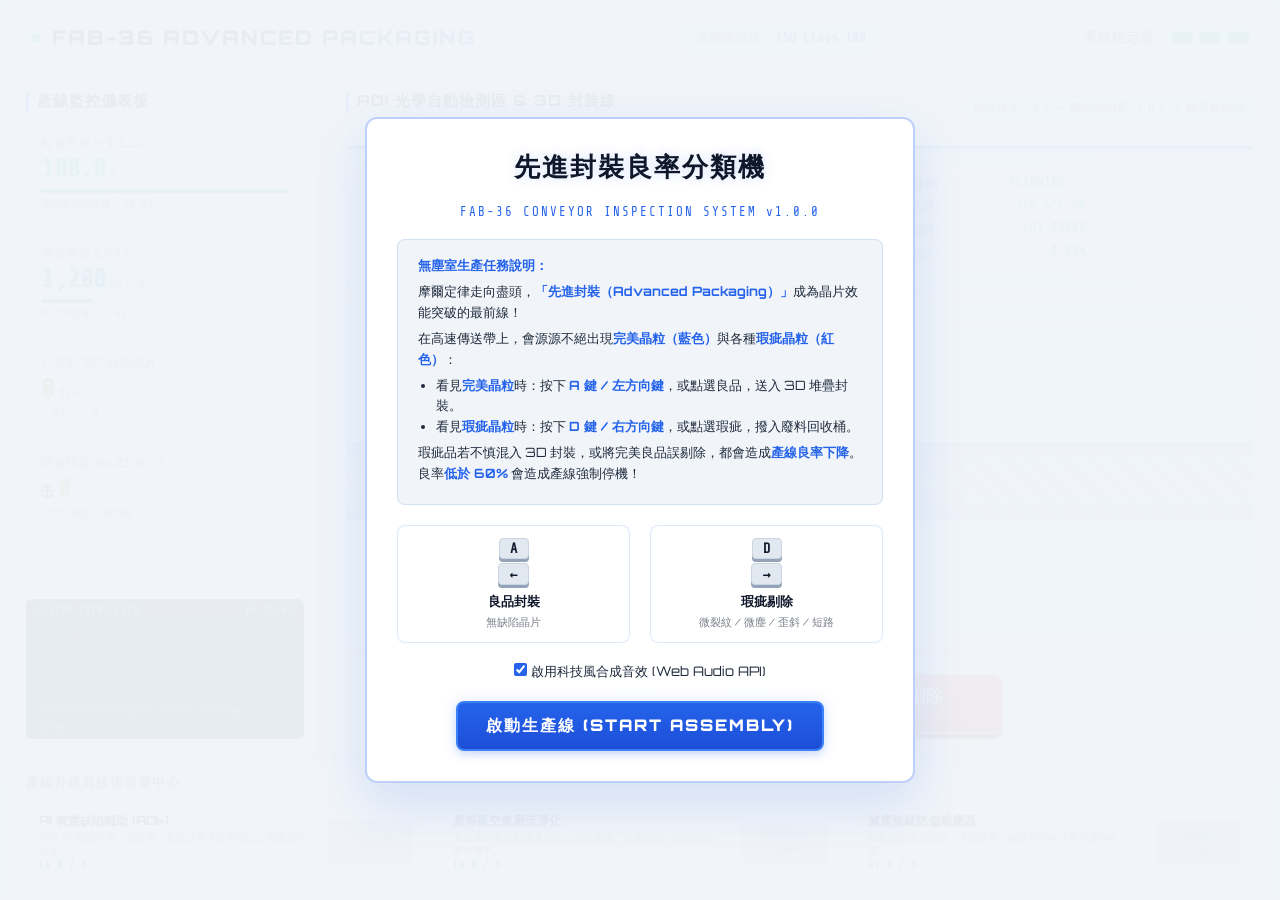
==== commit 00e54320: "Add files via upload" ====
--- a/GAME.html
+++ b/GAME.html
@@ -5,6 +5,7 @@
     <meta name="viewport" content="width=device-width, initial-scale=1.0">
     <title>FAB-36 先進封裝良率分類機 - Advanced Yield Optimization</title>
     <meta name="description" content="控制 FAB-36 產線，利用 Canvas 與 Web Audio 技術即時檢測 3D 堆疊晶粒良率！">
+    <meta name="color-scheme" content="only dark">
     
     <!-- Google Fonts for Cyber Console UI -->
     <link rel="preconnect" href="https://fonts.googleapis.com">
@@ -13,22 +14,23 @@
     
     <style>
         :root {
-            --bg-darker: #040812;
-            --bg-dark: #090f20;
-            --bg-panel: rgba(10, 18, 36, 0.75);
-            --border-color: rgba(6, 182, 212, 0.2);
-            --border-hover: rgba(6, 182, 212, 0.55);
+            color-scheme: only light;
+            --bg-darker: #f0f4f8; /* Clinical cleanroom light-slate white */
+            --bg-dark: #e2e8f0; /* Soft steel blue background */
+            --bg-panel: rgba(255, 255, 255, 0.88); /* Glossy cleanroom glassmorphic white */
+            --border-color: rgba(37, 99, 235, 0.18); /* Royal tech blue border */
+            --border-hover: rgba(37, 99, 235, 0.55);
             
-            --neon-cyan: #06b6d4;
-            --neon-green: #10b981;
-            --neon-red: #ef4444;
-            --neon-amber: #f59e0b;
-            --neon-blue: #3b82f6;
-
-            --glow-cyan: 0 0 12px rgba(6, 182, 212, 0.5);
-            --glow-green: 0 0 12px rgba(16, 185, 129, 0.5);
-            --glow-red: 0 0 12px rgba(239, 68, 68, 0.5);
-            --glow-amber: 0 0 12px rgba(245, 158, 11, 0.5);
+            --neon-cyan: #0284c7; /* Holographic Sky blue */
+            --neon-green: #10b981; /* High contrast neon green */
+            --neon-red: #ef4444; /* High contrast neon red */
+            --neon-amber: #d97706; /* High contrast neon amber */
+            --neon-blue: #2563eb; /* Royal blue */
+
+            --glow-cyan: 0 0 10px rgba(2, 132, 199, 0.25);
+            --glow-green: 0 0 10px rgba(16, 185, 129, 0.25);
+            --glow-red: 0 0 10px rgba(239, 68, 68, 0.25);
+            --glow-amber: 0 0 10px rgba(217, 119, 6, 0.25);
 
             --font-cyber: 'Orbitron', 'Inter', sans-serif;
             --font-mono: 'Share Tech Mono', monospace;
@@ -44,7 +46,7 @@
 
         body {
             background-color: var(--bg-darker);
-            color: #e2e8f0;
+            color: #1e293b; /* Dark navy slate text */
             font-family: var(--font-cyber);
             height: 100vh;
             overflow: hidden;
@@ -59,8 +61,8 @@
             width: 100%;
             height: 100%;
             background-image: 
-                linear-gradient(rgba(6, 182, 212, 0.03) 1px, transparent 1px),
-                linear-gradient(90deg, rgba(6, 182, 212, 0.03) 1px, transparent 1px);
+                linear-gradient(rgba(37, 99, 235, 0.04) 1px, transparent 1px),
+                linear-gradient(90deg, rgba(37, 99, 235, 0.04) 1px, transparent 1px);
             background-size: 30px 30px;
             z-index: 1;
             pointer-events: none;
@@ -73,7 +75,7 @@
             left: 0;
             width: 100%;
             height: 100%;
-            background: radial-gradient(circle at 50% 50%, transparent 40%, #040812 90%);
+            background: radial-gradient(circle at 50% 50%, transparent 40%, var(--bg-darker) 90%);
         }
 
         #scanline {
@@ -83,13 +85,13 @@
             width: 100%;
             height: 100%;
             background: linear-gradient(
-                rgba(18, 16, 16, 0) 50%, 
-                rgba(0, 0, 0, 0.15) 50%
+                rgba(255, 255, 255, 0) 50%, 
+                rgba(37, 99, 235, 0.03) 50%
             );
             background-size: 100% 4px;
             z-index: 999;
             pointer-events: none;
-            opacity: 0.6;
+            opacity: 0.3;
         }
 
         /* TEXT STYLES */
@@ -97,8 +99,8 @@
         .text-cyan { color: var(--neon-cyan); text-shadow: var(--glow-cyan); }
         .text-red { color: var(--neon-red); text-shadow: var(--glow-red); }
         .text-amber { color: var(--neon-amber); text-shadow: var(--glow-amber); }
-        .text-gold { color: #fcd34d; text-shadow: 0 0 8px rgba(252, 211, 77, 0.4); }
-        .text-dim { color: rgba(226, 232, 240, 0.4); font-family: var(--font-mono); }
+        .text-gold { color: #b45309; text-shadow: 0 0 8px rgba(180, 83, 9, 0.25); }
+        .text-dim { color: rgba(30, 41, 59, 0.55); font-family: var(--font-mono); }
 
         .bg-green { background-color: var(--neon-green); box-shadow: var(--glow-green); }
         .bg-cyan { background-color: var(--neon-cyan); box-shadow: var(--glow-cyan); }
@@ -125,7 +127,7 @@
             border: 1px solid var(--border-color);
             border-radius: 8px;
             padding: 0 20px;
-            box-shadow: 0 4px 20px rgba(0, 0, 0, 0.5);
+            box-shadow: 0 4px 20px rgba(37, 99, 235, 0.05);
             backdrop-filter: blur(10px);
         }
 
@@ -139,7 +141,7 @@
             font-size: 1.25rem;
             font-weight: 900;
             letter-spacing: 2px;
-            background: linear-gradient(135deg, #ffffff 40%, var(--neon-cyan));
+            background: linear-gradient(135deg, #0f172a 40%, var(--neon-blue));
             -webkit-background-clip: text;
             -webkit-text-fill-color: transparent;
         }
@@ -159,15 +161,15 @@
         }
 
         .cleanroom-status {
-            background: rgba(6, 182, 212, 0.08);
-            border: 1px solid rgba(6, 182, 212, 0.25);
+            background: rgba(37, 99, 235, 0.05);
+            border: 1px solid rgba(37, 99, 235, 0.2);
             border-radius: 6px;
             padding: 5px 12px;
             font-family: var(--font-mono);
             font-size: 0.82rem;
         }
-        .cleanroom-status .label { color: rgba(226, 232, 240, 0.5); }
-        .cleanroom-status .value { color: var(--neon-cyan); font-weight: bold; }
+        .cleanroom-status .label { color: rgba(30, 41, 59, 0.6); }
+        .cleanroom-status .value { color: var(--neon-blue); font-weight: bold; }
 
         .stability-beacons {
             display: flex;
@@ -175,15 +177,15 @@
             gap: 10px;
             font-size: 0.85rem;
             font-family: var(--font-mono);
-            color: rgba(226, 232, 240, 0.6);
+            color: rgba(30, 41, 59, 0.8);
         }
         .beacons-wrapper { display: flex; gap: 6px; }
         .beacon {
             width: 22px;
             height: 12px;
             border-radius: 2.5px;
-            background: #1e293b;
-            border: 1px solid rgba(255, 255, 255, 0.05);
+            background: #cbd5e1;
+            border: 1px solid rgba(0, 0, 0, 0.08);
             transition: all 0.3s ease;
         }
         .beacon.active {
@@ -218,7 +220,7 @@
             padding: 15px;
             display: flex;
             flex-direction: column;
-            box-shadow: 0 8px 32px rgba(0, 0, 0, 0.4);
+            box-shadow: 0 8px 32px rgba(37, 99, 235, 0.06);
             backdrop-filter: blur(10px);
             min-height: 0;
         }
@@ -226,10 +228,10 @@
         .panel-title {
             font-size: 0.95rem;
             font-weight: 700;
-            color: #ffffff;
+            color: #0f172a; /* Slate navy */
             margin-bottom: 12px;
             letter-spacing: 1px;
-            border-left: 3px solid var(--neon-cyan);
+            border-left: 3px solid var(--neon-blue);
             padding-left: 8px;
         }
 
@@ -248,8 +250,8 @@
         }
 
         .metric-card {
-            background: rgba(10, 15, 30, 0.65);
-            border: 1px solid rgba(255, 255, 255, 0.03);
+            background: rgba(248, 250, 252, 0.95);
+            border: 1px solid rgba(37, 99, 235, 0.08);
             border-radius: 6px;
             padding: 10px 14px;
             display: flex;
@@ -259,12 +261,13 @@
         }
         .metric-card:hover {
             border-color: var(--border-hover);
-            background: rgba(10, 15, 30, 0.9);
+            background: #ffffff;
+            box-shadow: 0 4px 12px rgba(37, 99, 235, 0.05);
         }
 
         .metric-label {
             font-size: 0.72rem;
-            color: rgba(226, 232, 240, 0.45);
+            color: rgba(30, 41, 59, 0.6);
             text-transform: uppercase;
             letter-spacing: 0.5px;
         }
@@ -280,14 +283,14 @@
         }
         .metric-value-wrapper .unit {
             font-size: 0.8rem;
-            color: rgba(226, 232, 240, 0.4);
+            color: rgba(30, 41, 59, 0.5);
             font-family: var(--font-mono);
         }
 
         .metric-progress-bar {
             width: 100%;
             height: 4px;
-            background: rgba(255, 255, 255, 0.05);
+            background: rgba(0, 0, 0, 0.06);
             border-radius: 2px;
             overflow: hidden;
             margin-top: 2px;
@@ -298,7 +301,7 @@
         }
         .metric-sub {
             font-size: 0.65rem;
-            color: rgba(226, 232, 240, 0.35);
+            color: rgba(30, 41, 59, 0.5);
             font-family: var(--font-mono);
         }
 
@@ -306,20 +309,20 @@
         #terminal-log {
             margin-top: 15px;
             height: 140px;
-            background: rgba(2, 6, 12, 0.85);
-            border: 1px solid rgba(6, 182, 212, 0.15);
+            background: #0b1528; /* Maintain deep navy dark console for elite look */
+            border: 1px solid rgba(37, 99, 235, 0.2);
             border-radius: 6px;
             display: flex;
             flex-direction: column;
             overflow: hidden;
         }
         .terminal-header {
-            background: rgba(6, 182, 212, 0.05);
-            border-bottom: 1px solid rgba(6, 182, 212, 0.1);
+            background: rgba(37, 99, 235, 0.08);
+            border-bottom: 1px solid rgba(37, 99, 235, 0.15);
             padding: 4px 10px;
             font-family: var(--font-mono);
             font-size: 0.68rem;
-            color: rgba(6, 182, 212, 0.8);
+            color: #60a5fa;
             display: flex;
             justify-content: space-between;
         }
@@ -344,30 +347,30 @@
             display: flex;
             justify-content: space-between;
             align-items: center;
-            border-bottom: 1px solid rgba(255, 255, 255, 0.05);
+            border-bottom: 1px solid rgba(0, 0, 0, 0.05);
             padding-bottom: 8px;
             margin-bottom: 12px;
         }
         .controls-hint {
             font-size: 0.72rem;
-            color: rgba(226, 232, 240, 0.4);
+            color: rgba(30, 41, 59, 0.6);
             font-family: var(--font-mono);
-            background: rgba(255, 255, 255, 0.02);
+            background: rgba(37, 99, 235, 0.05);
             padding: 3px 8px;
             border-radius: 4px;
-            border: 1px dashed rgba(255, 255, 255, 0.05);
+            border: 1px dashed rgba(37, 99, 235, 0.2);
         }
 
         /* AOI SCAN DIAGNOSTIC SCREEN */
         #hologram-screen {
             height: 145px;
-            background: radial-gradient(circle at 50% 50%, rgba(6, 182, 212, 0.08) 0%, rgba(2, 6, 12, 0.9) 80%);
-            border: 1px solid rgba(6, 182, 212, 0.25);
+            background: radial-gradient(circle at 50% 50%, rgba(56, 189, 248, 0.15) 0%, rgba(255, 255, 255, 0.95) 90%);
+            border: 1px solid rgba(59, 130, 246, 0.3);
             border-radius: 6px;
             position: relative;
             overflow: hidden;
             margin-bottom: 15px;
-            box-shadow: inset 0 0 15px rgba(6, 182, 212, 0.15);
+            box-shadow: inset 0 0 15px rgba(59, 130, 246, 0.1);
         }
         .hologram-grid-bg {
             position: absolute;
@@ -377,16 +380,16 @@
             height: 100%;
             background-size: 20px 20px;
             background-image: 
-                linear-gradient(rgba(6, 182, 212, 0.03) 1px, transparent 1px),
-                linear-gradient(90deg, rgba(6, 182, 212, 0.03) 1px, transparent 1px);
+                linear-gradient(rgba(59, 130, 246, 0.04) 1px, transparent 1px),
+                linear-gradient(90deg, rgba(59, 130, 246, 0.04) 1px, transparent 1px);
         }
         .scan-laser-line {
             position: absolute;
             left: 0;
             width: 100%;
             height: 2px;
-            background: var(--neon-cyan);
-            box-shadow: 0 0 10px var(--neon-cyan), 0 0 3px var(--neon-cyan);
+            background: var(--neon-blue);
+            box-shadow: 0 0 10px var(--neon-blue), 0 0 3px var(--neon-blue);
             z-index: 5;
             animation: laser-sweep-holo 3s infinite linear;
         }
@@ -414,7 +417,7 @@
         #holo-svg {
             width: 100%;
             height: 100%;
-            filter: drop-shadow(0 0 4px rgba(6, 182, 212, 0.4));
+            filter: drop-shadow(0 0 4px rgba(59, 130, 246, 0.4));
         }
         .hologram-readout {
             width: 250px;
@@ -423,16 +426,17 @@
             gap: 6px;
             font-family: var(--font-mono);
             font-size: 0.78rem;
-            background: rgba(2, 6, 12, 0.65);
-            border: 1px solid rgba(6, 182, 212, 0.1);
+            background: rgba(255, 255, 255, 0.9);
+            border: 1px solid rgba(59, 130, 246, 0.25);
             border-radius: 4px;
             padding: 10px 12px;
+            color: #0f172a;
         }
         .readout-row {
             display: flex;
             justify-content: space-between;
         }
-        .readout-label { color: rgba(226, 232, 240, 0.4); }
+        .readout-label { color: rgba(30, 41, 59, 0.7); }
 
         /* CANVAS CONVEYOR STAGE */
         #stage-container {
@@ -440,11 +444,12 @@
             display: flex;
             flex-direction: column;
             position: relative;
-            background: rgba(2, 6, 12, 0.45);
-            border: 1px solid rgba(6, 182, 212, 0.15);
+            background: rgba(255, 255, 255, 0.95);
+            border: 1px solid rgba(37, 99, 235, 0.2);
             border-radius: 6px;
             overflow: hidden;
             margin-bottom: 12px;
+            box-shadow: 0 4px 15px rgba(37, 99, 235, 0.03);
         }
         .suction-tag, .scrap-tag {
             height: 22px;
@@ -459,21 +464,208 @@
             z-index: 10;
         }
         .suction-tag {
-            background: linear-gradient(180deg, rgba(16, 185, 129, 0.1) 0%, transparent 100%);
-            border-bottom: 1px solid rgba(16, 185, 129, 0.15);
+            background: linear-gradient(180deg, rgba(16, 185, 129, 0.1) 0%, rgba(255, 255, 255, 0.8) 100%);
+            border-bottom: 1px solid rgba(16, 185, 129, 0.2);
             color: var(--neon-green);
         }
         .scrap-tag {
-            background: linear-gradient(0deg, rgba(239, 68, 68, 0.1) 0%, transparent 100%);
-            border-top: 1px solid rgba(239, 68, 68, 0.15);
+            background: linear-gradient(0deg, rgba(239, 68, 68, 0.1) 0%, rgba(255, 255, 255, 0.8) 100%);
+            border-top: 1px solid rgba(239, 68, 68, 0.2);
             color: var(--neon-red);
         }
-        #game-canvas {
+        #game-stage {
             flex: 1;
             width: 100%;
+            position: relative;
+            background: #f0f9ff; /* Bright sky blue cleanroom background */
+            cursor: pointer;
+            overflow: hidden;
             display: block;
-            background: #03060f;
-            cursor: pointer;
+        }
+
+        #conveyor-belt {
+            position: absolute;
+            top: 50%;
+            left: 0;
+            width: 100%;
+            height: 76px;
+            transform: translateY(-50%);
+            background: linear-gradient(180deg, #cbd5e1 0%, #e2e8f0 50%, #cbd5e1 100%);
+            border-top: 2.5px solid rgba(37, 99, 235, 0.45);
+            border-bottom: 2.5px solid rgba(37, 99, 235, 0.45);
+            box-shadow: 0 4px 15px rgba(37, 99, 235, 0.05);
+            overflow: hidden;
+        }
+
+        .belt-stripes {
+            position: absolute;
+            top: 0;
+            left: -100px;
+            width: calc(100% + 200px);
+            height: 100%;
+            background-image: repeating-linear-gradient(
+                45deg,
+                transparent,
+                transparent 15px,
+                rgba(37, 99, 235, 0.12) 15px,
+                rgba(37, 99, 235, 0.12) 20px
+            );
+            animation: slide-belt 10s linear infinite;
+        }
+
+        @keyframes slide-belt {
+            0% { transform: translateX(0); }
+            100% { transform: translateX(-100px); }
+        }
+
+        @keyframes spin {
+            0% { transform: rotate(0deg); }
+            100% { transform: rotate(360deg); }
+        }
+
+        /* Laser gate scanner overlay */
+        #laser-gate {
+            position: absolute;
+            top: 0;
+            left: 50%;
+            width: 90px;
+            height: 100%;
+            transform: translateX(-50%);
+            pointer-events: none;
+            z-index: 5;
+        }
+
+        .laser-line {
+            position: absolute;
+            top: 0;
+            width: 1.5px;
+            height: 100%;
+            border-left: 1.5px dashed rgba(2, 132, 199, 0.35);
+        }
+
+        .laser-line.left { left: 0; }
+        .laser-line.right { right: 0; }
+
+        .laser-glow {
+            position: absolute;
+            top: 0;
+            left: 0;
+            width: 100%;
+            height: 100%;
+            background: rgba(6, 182, 212, 0.03);
+        }
+
+        /* Dynamic chip elements styled using CSS! */
+        .dom-chip {
+            position: absolute;
+            width: 66px;
+            height: 66px;
+            background: #f1f5f9;
+            border: 2px solid #94a3b8;
+            border-radius: 6px;
+            top: 50%;
+            transform: translate(-50%, -50%);
+            transition: opacity 0.2s;
+            display: flex;
+            align-items: center;
+            justify-content: center;
+            box-shadow: 0 4px 10px rgba(0, 0, 0, 0.05);
+            z-index: 4;
+        }
+
+        .dom-chip.scanned {
+            border-color: #2563eb;
+            box-shadow: 0 0 12px rgba(37, 99, 235, 0.35);
+        }
+
+        .dom-chip.perfect .silicon-die {
+            background: linear-gradient(135deg, #3b82f6 0%, #1d4ed8 100%);
+            border: 1.5px solid #2563eb;
+        }
+
+        .dom-chip.defective .silicon-die {
+            background: linear-gradient(135deg, #ef4444 0%, #b91c1c 100%);
+            border: 1.5px solid #dc2626;
+        }
+
+        .silicon-die {
+            position: relative;
+            width: 36px;
+            height: 36px;
+            border-radius: 3px;
+            display: flex;
+            align-items: center;
+            justify-content: center;
+            transition: transform 0.1s;
+        }
+
+        .dom-chip.defect-misaligned .silicon-die {
+            transform: translate(3px, 2px) rotate(7deg);
+        }
+
+        /* Diagnostic LED for perfect chips */
+        .diag-led {
+            position: absolute;
+            top: 3px;
+            left: 3px;
+            width: 6px;
+            height: 6px;
+            border-radius: 50%;
+            background: #10b981;
+            box-shadow: 0 0 6px #10b981;
+        }
+
+        /* Gold Bumps */
+        .die-bump {
+            position: absolute;
+            width: 5px;
+            height: 5px;
+            border-radius: 50%;
+            background: #eab308;
+        }
+        .die-bump.lt { top: 3px; left: 3px; }
+        .die-bump.rt { top: 3px; right: 3px; }
+        .die-bump.lb { bottom: 3px; left: 3px; }
+        .die-bump.rb { bottom: 3px; right: 3px; }
+
+        /* Specific visual defects */
+        .defect-crack-line {
+            position: absolute;
+            width: 100%;
+            height: 100%;
+            top: 0;
+            left: 0;
+            pointer-events: none;
+            background-image: url("data:image/svg+xml;utf8,<svg xmlns='http://www.w3.org/2000/svg' width='66' height='66'><path d='M10 20 L25 35 L15 50 L30 60' fill='none' stroke='%23ef4444' stroke-width='2.5'/></svg>");
+        }
+
+        .defect-particle-dot {
+            position: absolute;
+            width: 4px;
+            height: 4px;
+            border-radius: 50%;
+            background: #d97706;
+            box-shadow: 0 0 4px #eab308;
+        }
+
+        .defect-solder-bridge {
+            position: absolute;
+            bottom: 3px;
+            width: 30px;
+            height: 5px;
+            border-radius: 1.5px;
+            background: #64748b;
+            border: 1px solid #475569;
+        }
+
+        /* Particles (Sparks) */
+        .dom-particle {
+            position: absolute;
+            width: 4px;
+            height: 4px;
+            border-radius: 50%;
+            pointer-events: none;
+            z-index: 10;
         }
 
         /* ACTION DECK TACTILE BUTTONS */
@@ -536,7 +728,7 @@
             transform: translateY(3.5px);
             box-shadow: 0 1.5px 0 #7f1d1d, 0 3px 8px rgba(239, 68, 68, 0.35);
         }
-        .btn-text { font-size: 1.05rem; text-shadow: 0 2px 3px rgba(0,0,0,0.5); }
+        .btn-text { font-size: 1.05rem; text-shadow: 0 2px 3px rgba(0,0,0,0.4); }
         .btn-shortcut {
             font-family: var(--font-mono);
             font-size: 0.7rem;
@@ -559,12 +751,12 @@
         }
         .upgrade-deck-title {
             font-size: 0.8rem;
-            color: rgba(226, 232, 240, 0.55);
+            color: rgba(30, 41, 59, 0.65);
             margin-bottom: 6px;
             font-weight: 700;
             text-transform: uppercase;
             letter-spacing: 1px;
-            border-bottom: 1px solid rgba(255, 255, 255, 0.05);
+            border-bottom: 1px solid rgba(0, 0, 0, 0.05);
             padding-bottom: 3px;
         }
         .upgrades-container {
@@ -574,8 +766,8 @@
         }
         .upgrade-card {
             flex: 1;
-            background: rgba(10, 15, 30, 0.6);
-            border: 1px solid rgba(6, 182, 212, 0.1);
+            background: rgba(248, 250, 252, 0.95);
+            border: 1px solid rgba(37, 99, 235, 0.1);
             border-radius: 6px;
             padding: 6px 12px;
             display: flex;
@@ -585,7 +777,8 @@
         }
         .upgrade-card:hover {
             border-color: var(--border-hover);
-            background: rgba(10, 15, 30, 0.85);
+            background: #ffffff;
+            box-shadow: 0 4px 12px rgba(37, 99, 235, 0.05);
         }
         .upg-details {
             display: flex;
@@ -593,20 +786,20 @@
             gap: 1px;
             max-width: 72%;
         }
-        .upg-name { font-size: 0.78rem; font-weight: bold; color: #ffffff; }
-        .upg-desc { font-size: 0.65rem; color: rgba(226, 232, 240, 0.4); line-height: 1.25; }
-        .upg-level { font-family: var(--font-mono); font-size: 0.68rem; color: var(--neon-cyan); font-weight: bold; }
+        .upg-name { font-size: 0.78rem; font-weight: bold; color: #0f172a; }
+        .upg-desc { font-size: 0.65rem; color: rgba(30, 41, 59, 0.55); line-height: 1.25; }
+        .upg-level { font-family: var(--font-mono); font-size: 0.68rem; color: var(--neon-blue); font-weight: bold; }
         .upg-btn {
             font-family: var(--font-cyber);
             font-size: 0.7rem;
             font-weight: 700;
             color: #ffffff;
-            background: linear-gradient(180deg, #d97706 0%, #b45309 100%);
-            border: 1px solid #f59e0b;
+            background: linear-gradient(180deg, #2563eb 0%, #1d4ed8 100%);
+            border: 1px solid #3b82f6;
             border-radius: 4px;
             padding: 6px 10px;
             cursor: pointer;
-            box-shadow: 0 3px 6px rgba(245, 158, 11, 0.2);
+            box-shadow: 0 3px 6px rgba(37, 99, 235, 0.2);
             transition: all 0.15s;
             display: flex;
             flex-direction: column;
@@ -615,14 +808,14 @@
             width: 85px;
         }
         .upg-btn:hover:not(:disabled) {
-            box-shadow: 0 4px 8px rgba(245, 158, 11, 0.4);
+            box-shadow: 0 4px 8px rgba(37, 99, 235, 0.35);
             filter: brightness(1.15);
         }
         .upg-btn:active:not(:disabled) { transform: translateY(1px); }
         .upg-btn:disabled {
-            background: #334155;
-            border-color: #475569;
-            color: #64748b;
+            background: #cbd5e1;
+            border-color: #cbd5e1;
+            color: #94a3b8;
             cursor: not-allowed;
             box-shadow: none;
         }
@@ -635,7 +828,7 @@
             left: 0;
             width: 100vw;
             height: 100vh;
-            background: rgba(3, 7, 18, 0.88);
+            background: rgba(241, 245, 249, 0.96); /* Slate light gray */
             z-index: 1000;
             display: flex;
             align-items: center;
@@ -651,46 +844,46 @@
         .overlay-panel {
             width: 550px;
             border-radius: 12px;
-            border: 2px solid var(--border-color);
+            border: 2px solid rgba(37, 99, 235, 0.3);
             padding: 30px;
             text-align: center;
-            box-shadow: 0 20px 50px rgba(0, 0, 0, 0.8);
+            box-shadow: 0 20px 50px rgba(37, 99, 235, 0.15);
             display: flex;
             flex-direction: column;
             align-items: center;
             gap: 20px;
             backdrop-filter: blur(15px);
-            background: rgba(10, 15, 29, 0.85);
+            background: rgba(255, 255, 255, 0.96);
         }
         .overlay-panel.hazard-border {
             border-color: var(--neon-red);
-            box-shadow: 0 0 25px rgba(239, 68, 68, 0.3), inset 0 0 20px rgba(239, 68, 68, 0.1);
+            box-shadow: 0 0 25px rgba(239, 68, 68, 0.2), inset 0 0 20px rgba(239, 68, 68, 0.05);
         }
         .glow-title {
             font-size: 1.65rem;
             font-weight: 900;
             letter-spacing: 2px;
-            color: #ffffff;
-            text-shadow: 0 0 12px rgba(255, 255, 255, 0.3);
+            color: #0f172a;
+            text-shadow: 0 0 12px rgba(37, 99, 235, 0.2);
         }
         .glow-title.text-red { color: var(--neon-red); text-shadow: var(--glow-red); }
         .subtitle {
             font-family: var(--font-mono);
             font-size: 0.78rem;
-            color: var(--neon-cyan);
+            color: var(--neon-blue);
             letter-spacing: 2px;
         }
         .lore-box {
-            background: rgba(2, 6, 12, 0.75);
-            border: 1px solid rgba(255, 255, 255, 0.05);
+            background: rgba(241, 245, 249, 0.95);
+            border: 1px solid rgba(37, 99, 235, 0.15);
             border-radius: 8px;
             padding: 15px 20px;
             text-align: left;
             font-size: 0.8rem;
             line-height: 1.6;
-            color: rgba(226, 232, 240, 0.75);
-        }
-        .lore-box strong { color: var(--neon-cyan); }
+            color: #1e293b;
+        }
+        .lore-box strong { color: var(--neon-blue); }
         .lore-box p { margin-bottom: 6px; }
         .lore-box ul { padding-left: 18px; margin-bottom: 6px; }
 
@@ -701,8 +894,8 @@
         }
         .ins-card {
             flex: 1;
-            background: rgba(15, 23, 42, 0.6);
-            border: 1px solid rgba(255, 255, 255, 0.05);
+            background: #ffffff;
+            border: 1px solid rgba(37, 99, 235, 0.15);
             border-radius: 8px;
             padding: 12px;
             display: flex;
@@ -711,56 +904,56 @@
             gap: 4px;
         }
         .ins-key {
-            background: #334155;
-            border: 1.5px solid #475569;
-            box-shadow: 0 3px 0 #1e293b;
+            background: #e2e8f0;
+            border: 1.5px solid #cbd5e1;
+            box-shadow: 0 3px 0 #94a3b8;
             border-radius: 4px;
             font-family: var(--font-mono);
             font-weight: bold;
             padding: 2px 10px;
             font-size: 0.85rem;
-            color: #ffffff;
+            color: #0f172a;
             min-width: 30px;
             text-align: center;
         }
-        .ins-card p { font-size: 0.82rem; font-weight: bold; color: #ffffff; margin-top: 4px; }
-        .ins-note { font-size: 0.68rem; color: rgba(226, 232, 240, 0.4); }
+        .ins-card p { font-size: 0.82rem; font-weight: bold; color: #0f172a; margin-top: 4px; }
+        .ins-note { font-size: 0.68rem; color: rgba(30, 41, 59, 0.6); }
 
         .sound-consent {
             font-size: 0.82rem;
-            color: rgba(226, 232, 240, 0.7);
+            color: #1e293b;
             display: flex;
             align-items: center;
             gap: 8px;
         }
-        .sound-consent input { cursor: pointer; accent-color: var(--neon-cyan); }
+        .sound-consent input { cursor: pointer; accent-color: var(--neon-blue); }
 
         .huge-glow-btn {
             font-family: var(--font-cyber);
             font-size: 1rem;
             font-weight: 900;
             color: #ffffff;
-            background: linear-gradient(180deg, #06b6d4 0%, #0891b2 100%);
-            border: 2px solid #22d3ee;
+            background: linear-gradient(180deg, #2563eb 0%, #1d4ed8 100%);
+            border: 2px solid #3b82f6;
             border-radius: 8px;
             padding: 12px 28px;
             cursor: pointer;
             letter-spacing: 2px;
-            box-shadow: 0 4px 6px rgba(0,0,0,0.4), 0 0 15px rgba(6, 182, 212, 0.35);
+            box-shadow: 0 4px 6px rgba(37, 99, 235, 0.15), 0 0 15px rgba(37, 99, 235, 0.15);
             transition: all 0.2s;
         }
         .huge-glow-btn:hover {
-            box-shadow: 0 4px 6px rgba(0,0,0,0.4), 0 0 25px rgba(6, 182, 212, 0.6);
+            box-shadow: 0 4px 6px rgba(37, 99, 235, 0.25), 0 0 25px rgba(37, 99, 235, 0.35);
             filter: brightness(1.15);
         }
         .huge-glow-btn:active { transform: translateY(2px); }
         .huge-glow-btn.hazard-bg {
             background: linear-gradient(180deg, #ef4444 0%, #b91c1c 100%);
             border-color: #f87171;
-            box-shadow: 0 4px 6px rgba(0,0,0,0.4), 0 0 15px rgba(239, 68, 68, 0.35);
+            box-shadow: 0 4px 6px rgba(239, 68, 68, 0.15), 0 0 15px rgba(239, 68, 68, 0.15);
         }
         .huge-glow-btn.hazard-bg:hover {
-            box-shadow: 0 4px 6px rgba(0,0,0,0.4), 0 0 25px rgba(239, 68, 68, 0.6);
+            box-shadow: 0 4px 6px rgba(239, 68, 68, 0.25), 0 0 25px rgba(239, 68, 68, 0.35);
         }
 
         .results-stats {
@@ -768,22 +961,23 @@
             display: flex;
             flex-direction: column;
             gap: 8px;
-            background: rgba(2, 6, 12, 0.6);
-            border: 1px solid rgba(255, 255, 255, 0.05);
+            background: rgba(241, 245, 249, 0.95);
+            border: 1px solid rgba(37, 99, 235, 0.15);
             border-radius: 8px;
             padding: 12px 20px;
             font-family: var(--font-mono);
             text-align: left;
+            color: #1e293b;
         }
         .stat-row {
             display: flex;
             justify-content: space-between;
             font-size: 0.85rem;
-            border-bottom: 1px dashed rgba(255, 255, 255, 0.05);
+            border-bottom: 1px dashed rgba(37, 99, 235, 0.15);
             padding-bottom: 5px;
         }
         .stat-row:last-child { border-bottom: none; padding-bottom: 0; }
-        .game-over-reason { font-size: 0.78rem; color: rgba(226, 232, 240, 0.5); line-height: 1.5; padding: 0 10px; }
+        .game-over-reason { font-size: 0.78rem; color: rgba(30, 41, 59, 0.7); line-height: 1.5; padding: 0 10px; }
 
         /* RESPONSIVE SCALING FOR SHORTER VIEWPORTS */
         @media (max-height: 720px) {
@@ -944,11 +1138,29 @@
                     </div>
                 </div>
 
-                <!-- HTML5 CANVAS STAGE CONTAINER -->
+                <!-- HIGH FIDELITY PURE DOM STAGE CONTAINER (100% FOOLPROOF & ROBUST DISPLAY) -->
                 <div id="stage-container">
                     <div class="suction-tag">3D PACKAGING VACUUM SUCTION</div>
                     
-                    <canvas id="game-canvas"></canvas>
+                    <div id="game-stage">
+                        <!-- Conveyor Belt -->
+                        <div id="conveyor-belt">
+                            <div class="belt-stripes"></div>
+                        </div>
+                        
+                        <!-- Laser Scanner Gate -->
+                        <div id="laser-gate">
+                            <div class="laser-line left"></div>
+                            <div class="laser-line right"></div>
+                            <div class="laser-glow"></div>
+                        </div>
+
+                        <!-- Dynamic Wafer Chips Stream -->
+                        <div id="chips-container"></div>
+                        
+                        <!-- Dynamic Sparks Particle Effects -->
+                        <div id="particles-container"></div>
+                    </div>
                     
                     <div class="scrap-tag">AUTOMATED RECYCLE SCRAP BIN</div>
                 </div>
@@ -978,7 +1190,7 @@
                 <div class="upgrade-card" id="upg-aoi">
                     <div class="upg-details">
                         <span class="upg-name">AI 智慧缺陷輔助 (AOI+)</span>
-                        <p class="upg-desc">利用 AI 輔助光學，在 Canvas 上直接以雷達紅圈標記出瑕疵晶片位置。</p>
+                        <p class="upg-desc">利用 AI 輔助光學，在畫面上直接以雷達紅圈標記出瑕疵晶片位置。</p>
                         <span class="upg-level" id="upg-aoi-level">Lv 0 / 3</span>
                     </div>
                     <button class="upg-btn" id="btn-upg-aoi" disabled>
@@ -1090,6 +1302,35 @@
 
     <!-- CORE JAVASCRIPT LOGIC -->
     <script>
+        // Global error logging for foolproof remote troubleshooting
+        window.onerror = function(message, source, lineno, colno, error) {
+            console.error("Global Error Caught:", message, "at", source, ":", lineno);
+            const errorMsg = error ? error.stack : `${message}\nLine: ${lineno}\nColumn: ${colno}`;
+            alert("產線系統運行異常！\n詳細資訊:\n" + errorMsg);
+            
+            if (!document.getElementById('sys-critical-error-banner')) {
+                const banner = document.createElement('div');
+                banner.id = 'sys-critical-error-banner';
+                banner.style.position = 'fixed';
+                banner.style.top = '0';
+                banner.style.left = '0';
+                banner.style.width = '100vw';
+                banner.style.background = '#ef4444';
+                banner.style.color = '#ffffff';
+                banner.style.padding = '15px';
+                banner.style.zIndex = '99999';
+                banner.style.fontFamily = 'monospace';
+                banner.style.fontSize = '12px';
+                banner.style.whiteSpace = 'pre-wrap';
+                banner.style.boxShadow = '0 5px 15px rgba(0,0,0,0.5)';
+                banner.innerHTML = `<h3>[SYSTEM CRITICAL ERROR] FAB-36 SYSTEM CRASH</h3><p>An unexpected exception occurred during execution.</p><hr style="margin: 10px 0; border-color: rgba(255,255,255,0.3);"/><p><strong>Error Message:</strong> ${message}</p><p><strong>Stack Trace:</strong></p><pre style="background: rgba(0,0,0,0.2); padding: 10px; border-radius: 4px; overflow-x: auto;">${errorMsg}</pre>`;
+                document.body.appendChild(banner);
+            }
+            return false;
+        };
+
+        // Using custom drawRoundRect in class instead of prototype pollution for 100% compatibility
+
         class AdvancedPackagingGame {
             constructor() {
                 // Game States
@@ -1125,11 +1366,12 @@
                 this.audioCtx = null;
                 this.audioEnabled = true;
 
-                // Canvas setup
-                this.canvas = document.getElementById('game-canvas');
-                this.gl = this.canvas.getContext('2d');
+                // DOM containers setup
+                this.stage = document.getElementById('game-stage');
+                this.chipsContainer = document.getElementById('chips-container');
+                this.particlesContainer = document.getElementById('particles-container');
                 this.canvasWidth = 0;
-                this.canvasHeight = 0;
+                this.canvasHeight = 220; // Keep 220 as standard coordinate standard
                 
                 // Particles / Visual effects
                 this.particles = [];
@@ -1139,13 +1381,64 @@
                 this.handleKeyDown = this.handleKeyDown.bind(this);
                 
                 this.resizeCanvas();
-                window.addEventListener('resize', () => this.resizeCanvas());
+                window.addEventListener('resize', () => {
+                    this.resizeCanvas();
+                    if (!this.isPlaying) this.drawStandbyState();
+                });
+
+                // Defer drawing a few frames on startup to ensure flexbox bounds are settled
+                setTimeout(() => {
+                    this.resizeCanvas();
+                    this.drawStandbyState();
+                }, 80);
+                setTimeout(() => {
+                    this.resizeCanvas();
+                    this.drawStandbyState();
+                }, 400);
             }
 
             resizeCanvas() {
-                const rect = this.canvas.getBoundingClientRect();
-                this.canvasWidth = this.canvas.width = rect.width;
-                this.canvasHeight = this.canvas.height = rect.height;
+                // Use stage width or default to 1000 for standard coordinate tracking
+                this.canvasWidth = this.stage ? (this.stage.clientWidth || 1000) : 1000;
+                this.canvasHeight = 220; // Keep 220 as standard logical height coordinate
+            }
+
+            drawStandbyState() {
+                // Inject standard HTML standby card
+                if (this.chipsContainer) {
+                    this.chipsContainer.innerHTML = `
+                        <div id="dom-standby-card" style="
+                            position: absolute;
+                            left: 50%;
+                            top: 50%;
+                            transform: translate(-50%, -50%);
+                            background: rgba(37, 99, 235, 0.05);
+                            border: 1px solid rgba(37, 99, 235, 0.25);
+                            border-radius: 6px;
+                            padding: 12px 30px;
+                            text-align: center;
+                            backdrop-filter: blur(4px);
+                            box-shadow: 0 4px 15px rgba(37, 99, 235, 0.05);
+                            z-index: 10;
+                            pointer-events: none;
+                            width: 320px;
+                        ">
+                            <div style="
+                                font-family: 'Orbitron', 'Inter', sans-serif;
+                                font-weight: bold;
+                                font-size: 13px;
+                                color: #2563eb;
+                                margin-bottom: 4px;
+                                text-shadow: 0 0 6px rgba(37, 99, 235, 0.3);
+                            ">FAB-36 SYSTEM STANDBY</div>
+                            <div style="
+                                font-family: 'Share Tech Mono', monospace;
+                                font-size: 10px;
+                                color: rgba(30, 41, 59, 0.65);
+                            ">INITIALIZE SYSTEM TO START WAFER CONVEYOR FLOW</div>
+                        </div>
+                    `;
+                }
             }
 
             initAudio() {
@@ -1316,6 +1609,7 @@
             // START GAME
             startGame() {
                 this.initAudio();
+                this.resizeCanvas();
 
                 this.score = 0;
                 this.perfectCount = 0;
@@ -1340,6 +1634,13 @@
                 this.spawnInterval = 2500;
                 this.lastSpawnTime = performance.now();
 
+                // Clear DOM containers
+                if (this.chipsContainer) this.chipsContainer.innerHTML = "";
+                if (this.particlesContainer) this.particlesContainer.innerHTML = "";
+
+                // Spawn the first chip immediately
+                this.spawnChip();
+
                 this.clearTerminal();
                 this.logToTerminal("[SYSTEM] ADVANCED ASSEMBLY LINE ONLINE.", "text-green");
                 this.logToTerminal(`[SYSTEM] Cleanroom filters: Standard Class 100.`, "text-dim");
@@ -1363,6 +1664,10 @@
                 this.isPlaying = false;
                 cancelAnimationFrame(this.gameLoopId);
                 window.removeEventListener('keydown', this.handleKeyDown);
+
+                // Clear active chips and particles from DOM
+                if (this.chipsContainer) this.chipsContainer.innerHTML = "";
+                if (this.particlesContainer) this.particlesContainer.innerHTML = "";
 
                 document.getElementById('final-score').textContent = `${this.score} dies`;
                 document.getElementById('final-yield').textContent = `${this.yieldRate.toFixed(1)}%`;
@@ -1383,46 +1688,34 @@
                 this.logToTerminal(`[FATAL] PRODUCTION LINE HALTED. Reason: ${reason === "yield" ? "Low Yield" : "Severe Damage"}`, "text-red");
             }
 
-            // GAME LOOP (Canvas animation tick)
-            update(timestamp) {
+            // GAME LOOP (DOM animation tick)
+            update() {
                 if (!this.isPlaying) return;
+
+                const now = performance.now();
 
                 // Scale speed and spawning rates log-normally based on score
                 this.speedMultiplier = 1.0 + Math.log10(this.score + 1) * (0.85 - this.beltLevel * 0.2);
                 this.spawnInterval = Math.max(1000, 2500 - Math.log10(this.score + 1) * 850 + this.beltLevel * 180);
 
-                // Spawn check: chips enter from the RIGHT side of the canvas
-                const elapsed = timestamp - this.lastSpawnTime;
+                // Dynamically update the sliding belt stripes CSS animation speed
+                const stripes = document.querySelector('.belt-stripes');
+                if (stripes) {
+                    stripes.style.animationDuration = `${10 / this.speedMultiplier}s`;
+                }
+
+                // Spawn check: chips enter from the RIGHT side
+                const elapsed = now - this.lastSpawnTime;
                 if (elapsed >= this.spawnInterval) {
                     this.spawnChip();
-                    this.lastSpawnTime = timestamp;
-                }
-
-                // Core Physics & Update
-                this.gl.clearRect(0, 0, this.canvasWidth, this.canvasHeight);
-
-                // Draw Conveyor belt background structures
-                this.drawConveyorBeltStatic();
-
-                // Draw laser scanning overlay
+                    this.lastSpawnTime = now;
+                }
+
+                // Laser scanning gate coordinates
                 const laserX = this.canvasWidth * 0.5;
                 const laserWidth = 90;
-                
-                // Scanner area glowing indicator
-                this.gl.fillStyle = 'rgba(6, 182, 212, 0.04)';
-                this.gl.fillRect(laserX - laserWidth*0.5, 0, laserWidth, this.canvasHeight);
-                this.gl.strokeStyle = 'rgba(6, 182, 212, 0.35)';
-                this.gl.lineWidth = 1.5;
-                this.gl.setLineDash([4, 4]);
-                this.gl.beginPath();
-                this.gl.moveTo(laserX - laserWidth*0.5, 0);
-                this.gl.lineTo(laserX - laserWidth*0.5, this.canvasHeight);
-                this.gl.moveTo(laserX + laserWidth*0.5, 0);
-                this.gl.lineTo(laserX + laserWidth*0.5, this.canvasHeight);
-                this.gl.stroke();
-                this.gl.setLineDash([]); // clear dash
-
-                // Update & Render active chips on Conveyor belt
+
+                // Update & Animate active chips on Conveyor belt
                 const currentSpeed = this.baseSpeed * this.speedMultiplier;
                 let scannedChipThisFrame = null;
 
@@ -1441,6 +1734,7 @@
                         }
 
                         if (chip.opacity <= 0) {
+                            if (chip.el) chip.el.remove();
                             this.chips.splice(i, 1);
                             continue;
                         }
@@ -1448,10 +1742,11 @@
                         // Move chip from right to left (by decreasing x)
                         chip.x -= currentSpeed;
 
-                        // Check entering Scanning laser gate (center of canvas)
+                        // Check entering Scanning laser gate
                         if (chip.x + 35 >= laserX - laserWidth*0.5 && chip.x - 35 <= laserX + laserWidth*0.5) {
                             if (!chip.isScanned) {
                                 chip.isScanned = true;
+                                if (chip.el) chip.el.classList.add('scanned');
                                 this.playScanSound();
                                 this.updateHolographicScanner(chip);
                             }
@@ -1460,6 +1755,7 @@
 
                         // Auto roll-off processing if chip exits on the LEFT (x < -50)
                         if (chip.x <= -50) {
+                            if (chip.el) chip.el.remove();
                             this.chips.splice(i, 1);
                             
                             if (chip.type === 'perfect') {
@@ -1487,14 +1783,24 @@
                         }
                     }
 
-                    // Render current chip block on Canvas
-                    this.drawChipOnCanvas(chip);
+                    // Update DOM position for current chip block
+                    if (chip.el) {
+                        chip.el.style.left = `${chip.x}px`;
+                        chip.el.style.top = `calc(50% + ${chip.y - 110}px)`;
+                        
+                        let transformStr = `translate(-50%, -50%)`;
+                        if (chip.rotation !== 0) {
+                            transformStr += ` rotate(${chip.rotation}rad)`;
+                        }
+                        chip.el.style.transform = transformStr;
+                        chip.el.style.opacity = `${chip.opacity}`;
+                    }
                 }
 
                 // Holographic terminal ticks
                 this.tickHolographicReadout(scannedChipThisFrame);
 
-                // Update & Render active particles (sparks)
+                // Update & Animate active sparks
                 this.drawAndUpdateParticles();
 
                 // Loop next frame
@@ -1503,206 +1809,7 @@
                 }
             }
 
-            // CANVAS GRAPHICS - STATIC BELT
-            drawConveyorBeltStatic() {
-                const cy = this.canvasHeight * 0.5;
-                const h = 76; // Belt height
-
-                // Track rail
-                this.gl.fillStyle = '#111827';
-                this.gl.fillRect(0, cy - h*0.5, this.canvasWidth, h);
-                this.gl.strokeStyle = '#374151';
-                this.gl.lineWidth = 3.5;
-                this.gl.strokeRect(-2, cy - h*0.5, this.canvasWidth + 4, h);
-
-                // Rollers gears
-                this.gl.fillStyle = '#1f2937';
-                this.gl.strokeStyle = '#4b5563';
-                this.gl.lineWidth = 2.5;
-
-                const rollerSpacing = 80;
-                // Move rollers slightly to simulate belt rotation
-                const offset = (performance.now() * 0.08 * this.speedMultiplier) % rollerSpacing;
-
-                for (let rx = -offset; rx < this.canvasWidth + rollerSpacing; rx += rollerSpacing) {
-                    this.gl.beginPath();
-                    this.gl.arc(rx, cy, 7, 0, Math.PI*2);
-                    this.gl.fill();
-                    this.gl.stroke();
-
-                    // Gear notches
-                    this.gl.beginPath();
-                    this.gl.moveTo(rx - 10, cy);
-                    this.gl.lineTo(rx + 10, cy);
-                    this.gl.moveTo(rx, cy - 10);
-                    this.gl.lineTo(rx, cy + 10);
-                    this.gl.stroke();
-                }
-            }
-
-            // CANVAS GRAPHICS - VECTOR CHIP DRAWING
-            drawChipOnCanvas(chip) {
-                const cy = chip.y;
-                const cx = chip.x;
-                const size = 66;
-
-                this.gl.save();
-                this.gl.translate(cx, cy);
-                this.gl.rotate(chip.rotation);
-                this.gl.globalAlpha = chip.opacity;
-
-                // 1. Draw base substrate (Green PCB)
-                this.gl.fillStyle = '#0e2b1f';
-                this.gl.strokeStyle = chip.isScanned ? 'var(--neon-cyan)' : '#475569';
-                this.gl.lineWidth = chip.isScanned ? 2.5 : 2;
-                
-                // Add glowing glow shadow if highlighted
-                if (chip.isScanned) {
-                    this.gl.shadowColor = 'rgba(6, 182, 212, 0.5)';
-                    this.gl.shadowBlur = 10;
-                }
-
-                this.gl.beginPath();
-                this.gl.roundRect(-size*0.5, -size*0.5, size, size, 6);
-                this.gl.fill();
-                this.gl.stroke();
-
-                // Clear shadow for internal layers
-                this.gl.shadowBlur = 0;
-
-                // 2. PCB Gold circuits traces
-                this.gl.strokeStyle = '#1e6b4e';
-                this.gl.lineWidth = 1;
-                this.gl.beginPath();
-                this.gl.moveTo(-size*0.4, -size*0.4);
-                this.gl.lineTo(size*0.4, size*0.4);
-                this.gl.moveTo(size*0.4, -size*0.4);
-                this.gl.lineTo(-size*0.4, size*0.4);
-                this.gl.stroke();
-
-                // 3. Silicon Die core block
-                const dieSize = 36;
-                // Misaligned defect shifts the silicon die!
-                let dx = 0;
-                let dy = 0;
-                let dieRot = 0;
-                if (chip.type === 'defect-misaligned') {
-                    dx = 3;
-                    dy = 2;
-                    dieRot = 0.12; // tilted die crooked
-                }
-
-                this.gl.save();
-                this.gl.translate(dx, dy);
-                this.gl.rotate(dieRot);
-
-                // Silicon die look: dark metallic
-                const dieGrad = this.gl.createLinearGradient(-dieSize*0.5, -dieSize*0.5, dieSize*0.5, dieSize*0.5);
-                
-                if (chip.type === 'perfect') {
-                    // Perfect chips: High-tech cobalt blue silicon block
-                    dieGrad.addColorStop(0, '#1e3a8a');
-                    dieGrad.addColorStop(1, '#0f172a');
-                    this.gl.strokeStyle = '#3b82f6';
-                } else {
-                    // Defective chips: Warning alert hazard red/dark red block
-                    dieGrad.addColorStop(0, '#ef4444');
-                    dieGrad.addColorStop(1, '#1e0505');
-                    this.gl.strokeStyle = '#b91c1c';
-                }
-
-                this.gl.fillStyle = dieGrad;
-                this.gl.lineWidth = 1.5;
-                this.gl.beginPath();
-                this.gl.roundRect(-dieSize*0.5, -dieSize*0.5, dieSize, dieSize, 3);
-                this.gl.fill();
-                this.gl.stroke();
-
-                // Gold pads bumps on core die
-                this.gl.fillStyle = '#f59e0b';
-                this.gl.beginPath();
-                this.gl.arc(-dieSize*0.35, -dieSize*0.35, 2.5, 0, Math.PI*2);
-                this.gl.arc(dieSize*0.35, -dieSize*0.35, 2.5, 0, Math.PI*2);
-                this.gl.arc(-dieSize*0.35, dieSize*0.35, 2.5, 0, Math.PI*2);
-                this.gl.arc(dieSize*0.35, dieSize*0.35, 2.5, 0, Math.PI*2);
-                this.gl.fill();
-
-                // 4. DRAW SPECIFIC DEFECTS VISUALLY ON CANVAS CHIP
-                if (chip.type === 'defect-crack') {
-                    // Draw red cracked jagged lightning lines on core substrate
-                    this.gl.strokeStyle = '#ef4444';
-                    this.gl.lineWidth = 2.5;
-                    this.gl.beginPath();
-                    this.gl.moveTo(-size*0.4, -size*0.1);
-                    this.gl.lineTo(-size*0.15, size*0.1);
-                    this.gl.lineTo(-size*0.3, size*0.35);
-                    this.gl.stroke();
-                } 
-                else if (chip.type === 'defect-particles') {
-                    // Draw tiny yellow dust particles on core
-                    this.gl.fillStyle = '#fef08a';
-                    this.gl.shadowColor = '#eab308';
-                    this.gl.shadowBlur = 4;
-                    
-                    this.gl.beginPath();
-                    this.gl.arc(-10, -5, 2, 0, Math.PI*2);
-                    this.gl.arc(8, 12, 2.2, 0, Math.PI*2);
-                    this.gl.arc(-2, 10, 1.8, 0, Math.PI*2);
-                    this.gl.fill();
-                    
-                    this.gl.shadowBlur = 0; // clear
-                }
-                else if (chip.type === 'defect-bridge') {
-                    // Solder short circuit bridge on the microbumps at bottom
-                    this.gl.fillStyle = '#a1a1aa';
-                    this.gl.strokeStyle = '#ffffff';
-                    this.gl.lineWidth = 1;
-                    
-                    this.gl.beginPath();
-                    this.gl.roundRect(-size*0.25, size*0.32, size*0.5, 5, 1.5);
-                    this.gl.fill();
-                    this.gl.stroke();
-                }
-                else if (chip.type === 'perfect') {
-                    // Perfect chips feature a green glowing diagnostic LED
-                    this.gl.fillStyle = 'var(--neon-green)';
-                    this.gl.shadowColor = 'var(--neon-green)';
-                    this.gl.shadowBlur = 6;
-                    this.gl.beginPath();
-                    this.gl.arc(-size*0.34, -size*0.34, 3, 0, Math.PI*2);
-                    this.gl.fill();
-                    this.gl.shadowBlur = 0;
-                }
-
-                this.gl.restore(); // Restore die rotation
-
-                // AI Assist HUD indicator sight (Level 3 AOI+)
-                if (this.aoiLevel >= 3 && chip.type !== 'perfect') {
-                    this.gl.strokeStyle = 'rgba(239, 68, 68, 0.75)';
-                    this.gl.lineWidth = 1.5;
-                    this.gl.setLineDash([3, 3]);
-                    this.gl.beginPath();
-                    // Draw spinning target sight
-                    const rotationOffset = (performance.now() * 0.002) % (Math.PI * 2);
-                    this.gl.arc(0, 0, size*0.65, rotationOffset, rotationOffset + Math.PI*2);
-                    this.gl.stroke();
-                    this.gl.setLineDash([]);
-                    
-                    // Crosshairs
-                    this.gl.strokeStyle = '#ef4444';
-                    this.gl.lineWidth = 1;
-                    this.gl.beginPath();
-                    this.gl.moveTo(-size*0.75, 0); this.gl.lineTo(-size*0.58, 0);
-                    this.gl.moveTo(size*0.58, 0); this.gl.lineTo(size*0.75, 0);
-                    this.gl.moveTo(0, -size*0.75); this.gl.lineTo(0, -size*0.58);
-                    this.gl.moveTo(0, size*0.58); this.gl.lineTo(0, size*0.75);
-                    this.gl.stroke();
-                }
-
-                this.gl.restore(); // Restore base transform
-            }
-
-            // RANDOM CHIP GENERATOR (Wafer Stream spawner)
+            // RANDOM CHIP GENERATOR (DOM node spawner)
             spawnChip() {
                 this.chipIdCounter++;
                 const id = `LOT-${this.chipIdCounter}`;
@@ -1733,8 +1840,87 @@
                     rotation: 0,
                     isScanned: false,
                     isSorted: false,
-                    sortDirection: null
+                    sortDirection: null,
+                    el: null
                 };
+
+                // Create the DOM element for the chip
+                const chipEl = document.createElement('div');
+                chipEl.className = 'dom-chip';
+                chipEl.id = `chip-${id}`;
+                if (selectedType === 'perfect') {
+                    chipEl.classList.add('perfect');
+                } else {
+                    chipEl.classList.add('defective');
+                    chipEl.classList.add(selectedType);
+                }
+
+                // Add silicon die core
+                const dieEl = document.createElement('div');
+                dieEl.className = 'silicon-die';
+                
+                // Add gold micro-bumps
+                const bumps = ['lt', 'rt', 'lb', 'rb'];
+                bumps.forEach(pos => {
+                    const bump = document.createElement('div');
+                    bump.className = `die-bump ${pos}`;
+                    dieEl.appendChild(bump);
+                });
+
+                // Add specific visual defect features
+                if (selectedType === 'defect-crack') {
+                    const crack = document.createElement('div');
+                    crack.className = 'defect-crack-line';
+                    chipEl.appendChild(crack);
+                } 
+                else if (selectedType === 'defect-particles') {
+                    // Scatter 3 particle dots
+                    for (let p = 0; p < 3; p++) {
+                        const dot = document.createElement('div');
+                        dot.className = 'defect-particle-dot';
+                        if (p === 0) { dot.style.left = '20%'; dot.style.top = '30%'; }
+                        if (p === 1) { dot.style.left = '70%'; dot.style.top = '60%'; }
+                        if (p === 2) { dot.style.left = '45%'; dot.style.top = '75%'; }
+                        dieEl.appendChild(dot);
+                    }
+                }
+                else if (selectedType === 'defect-bridge') {
+                    const bridge = document.createElement('div');
+                    bridge.className = 'defect-solder-bridge';
+                    chipEl.appendChild(bridge);
+                }
+                else if (selectedType === 'perfect') {
+                    const led = document.createElement('div');
+                    led.className = 'diag-led';
+                    chipEl.appendChild(led);
+                }
+
+                chipEl.appendChild(dieEl);
+
+                // AI Assist HUD indicator sight (Level 3 AOI+)
+                if (this.aoiLevel >= 3 && selectedType !== 'perfect') {
+                    const sight = document.createElement('div');
+                    sight.style.position = 'absolute';
+                    sight.style.width = '80px';
+                    sight.style.height = '80px';
+                    sight.style.border = '1.5px dashed rgba(239, 68, 68, 0.75)';
+                    sight.style.borderRadius = '50%';
+                    sight.style.animation = 'spin 4s linear infinite';
+                    sight.style.pointerEvents = 'none';
+                    chipEl.appendChild(sight);
+                    chipEl.classList.add('ai-targeted');
+                }
+
+                if (this.chipsContainer) {
+                    this.chipsContainer.appendChild(chipEl);
+                }
+                newChip.el = chipEl;
+
+                // Initial position update
+                chipEl.style.left = `${newChip.x}px`;
+                chipEl.style.top = `calc(50% + ${newChip.y - 110}px)`;
+                chipEl.style.transform = `translate(-50%, -50%)`;
+                chipEl.style.opacity = `${newChip.opacity}`;
 
                 this.chips.push(newChip);
             }
@@ -1756,28 +1942,24 @@
                     diagAnalysis.textContent = 'SUBSTRATE CRACK';
                     diagAnalysis.className = 'text-red pulsing';
                     diagDefect.textContent = '94.21%';
-                    // Draw cracked path wireframe
                     holoPath.setAttribute('d', 'M 50 40 L 70 80 L 45 125 L 90 160');
                 }
                 else if (chip.type === 'defect-particles') {
                     diagAnalysis.textContent = 'PARTICLE CONTAMINATION';
                     diagAnalysis.className = 'text-red pulsing';
                     diagDefect.textContent = '78.50%';
-                    // Scatter specs
                     holoPath.setAttribute('d', 'M 40 45 A 2 2 0 1 1 39.9 45 M 120 70 A 3 3 0 1 1 119.9 70 M 80 130 A 2 2 0 1 1 79.9 130');
                 }
                 else if (chip.type === 'defect-misaligned') {
                     diagAnalysis.textContent = '晶粒對位偏差 MISALIGN';
                     diagAnalysis.className = 'text-red pulsing';
                     diagDefect.textContent = '86.13%';
-                    // Crooked wireframe
                     holoPath.setAttribute('d', 'M 45 35 L 145 45 L 135 145 L 35 135 Z');
                 }
                 else if (chip.type === 'defect-bridge') {
                     diagAnalysis.textContent = '凸塊焊料短路 BUMP BRIDGE';
                     diagAnalysis.className = 'text-red pulsing';
                     diagDefect.textContent = '99.98%';
-                    // Bridge short connection highlighted
                     holoPath.setAttribute('d', 'M 80 145 H 120 V 155 H 80 Z');
                 }
             }
@@ -1815,7 +1997,7 @@
                         this.funds += 12; // Extra funds reward for active sorting
                         this.totalCorrect++;
 
-                        // Perfect alignment bonus check (sorted exactly in the scanner center)
+                        // Perfect alignment bonus check
                         const scannerX = this.canvasWidth * 0.5;
                         const dist = Math.abs(chip.x - scannerX);
                         
@@ -1864,7 +2046,7 @@
             handleKeyDown(event) {
                 if (!this.isPlaying) return;
 
-                // Target is the oldest unprocessed chip closest to exiting the belt (furthest left / smallest x)
+                // Target is the oldest unprocessed chip closest to exiting the belt (furthest left)
                 let activeTarget = null;
                 let minX = Infinity;
 
@@ -1897,7 +2079,6 @@
 
             // METRICS ENGINE - CALCULATE & UPDATE
             updateStatsUI() {
-                // Yield calculation: total correct / total processed
                 if (this.totalProcessed > 0) {
                     this.yieldRate = (this.totalCorrect / this.totalProcessed) * 100;
                 } else {
@@ -1973,6 +2154,23 @@
                         this.aoiLevel++;
                         document.getElementById('upg-aoi-level').textContent = `Lv ${this.aoiLevel} / 3`;
                         this.logToTerminal(`[RESEARCH] AI AOI+ Scan Engine upgraded to Level ${this.aoiLevel}!`, "text-cyan");
+                        
+                        // Add target sight to existing defective chips
+                        this.chips.forEach(chip => {
+                            if (chip.type !== 'perfect' && chip.el && !chip.el.querySelector('.dom-ai-sight')) {
+                                const sight = document.createElement('div');
+                                sight.className = 'dom-ai-sight';
+                                sight.style.position = 'absolute';
+                                sight.style.width = '80px';
+                                sight.style.height = '80px';
+                                sight.style.border = '1.5px dashed rgba(239, 68, 68, 0.75)';
+                                sight.style.borderRadius = '50%';
+                                sight.style.animation = 'spin 4s linear infinite';
+                                sight.style.pointerEvents = 'none';
+                                chip.el.appendChild(sight);
+                                chip.el.classList.add('ai-targeted');
+                            }
+                        });
                     } 
                     else if (tech === 'clean') {
                         this.cleanroomLevel++;
@@ -2014,46 +2212,61 @@
                 checkUpg('belt', this.beltLevel);
             }
 
-            // CANVAS PARTICLE SYSTEM (Sparks Visual feedback)
+            // DOM PARTICLE SYSTEM (Sparks Visual feedback)
             spawnSparkParticles(x, y, color) {
-                const count = 12 + Math.floor(Math.random() * 8);
+                const count = 10 + Math.floor(Math.random() * 6);
                 for (let i = 0; i < count; i++) {
                     const angle = Math.random() * Math.PI * 2;
-                    const velocity = 2 + Math.random() * 5;
-                    this.particles.push({
+                    const velocity = 1.5 + Math.random() * 4;
+                    const p = {
                         x: x,
                         y: y,
                         vx: Math.cos(angle) * velocity,
                         vy: Math.sin(angle) * velocity,
                         color: color,
                         opacity: 1.0,
-                        radius: 1.5 + Math.random() * 2
-                    });
+                        radius: 1.5 + Math.random() * 2.5,
+                        el: null
+                    };
+
+                    const pEl = document.createElement('div');
+                    pEl.className = 'dom-particle';
+                    pEl.style.width = `${p.radius * 2}px`;
+                    pEl.style.height = `${p.radius * 2}px`;
+                    pEl.style.backgroundColor = p.color;
+                    pEl.style.boxShadow = `0 0 6px ${p.color}`;
+                    pEl.style.left = `${p.x}px`;
+                    pEl.style.top = `calc(50% + ${p.y - 110}px)`;
+                    pEl.style.opacity = `${p.opacity}`;
+                    
+                    if (this.particlesContainer) {
+                        this.particlesContainer.appendChild(pEl);
+                    }
+                    p.el = pEl;
+
+                    this.particles.push(p);
                 }
             }
 
             drawAndUpdateParticles() {
-                this.particles.forEach((p, idx) => {
+                for (let i = this.particles.length - 1; i >= 0; i--) {
+                    const p = this.particles[i];
                     p.x += p.vx;
                     p.y += p.vy;
                     p.opacity -= 0.04;
 
                     if (p.opacity <= 0) {
-                        this.particles.splice(idx, 1);
-                        return;
+                        if (p.el) p.el.remove();
+                        this.particles.splice(i, 1);
+                        continue;
                     }
 
-                    this.gl.fillStyle = p.color;
-                    this.gl.globalAlpha = p.opacity;
-                    this.gl.shadowColor = p.color;
-                    this.gl.shadowBlur = 4;
-                    this.gl.beginPath();
-                    this.gl.arc(p.x, p.y, p.radius, 0, Math.PI*2);
-                    this.gl.fill();
-                });
-                
-                this.gl.shadowBlur = 0;
-                this.gl.globalAlpha = 1.0;
+                    if (p.el) {
+                        p.el.style.left = `${p.x}px`;
+                        p.el.style.top = `calc(50% + ${p.y - 110}px)`;
+                        p.el.style.opacity = `${p.opacity}`;
+                    }
+                }
             }
 
             // CORE LOG FEEDS
@@ -2062,17 +2275,19 @@
                 p.className = className;
                 p.textContent = text;
                 const terminal = document.getElementById('terminal-body');
-                terminal.appendChild(p);
-
-                terminal.scrollTop = terminal.scrollHeight;
-
-                if (terminal.children.length > 20) {
-                    terminal.children[0].remove();
+                if (terminal) {
+                    terminal.appendChild(p);
+                    terminal.scrollTop = terminal.scrollHeight;
+
+                    if (terminal.children.length > 20) {
+                        terminal.children[0].remove();
+                    }
                 }
             }
 
             clearTerminal() {
-                document.getElementById('terminal-body').innerHTML = "";
+                const terminal = document.getElementById('terminal-body');
+                if (terminal) terminal.innerHTML = "";
             }
 
             getDefectChineseName(type) {
@@ -2086,60 +2301,81 @@
             }
         }
 
-        // INITIALIZE ON DOM CONTENT LOAD
         window.addEventListener('load', () => {
-            const game = new AdvancedPackagingGame();
-
-            document.getElementById('btn-start-game').addEventListener('click', () => {
-                const sound = document.getElementById('sound-enabled').checked;
-                game.audioEnabled = sound;
-                game.startGame();
-            });
-
-            document.getElementById('btn-restart-game').addEventListener('click', () => {
-                game.startGame();
-            });
-
-            // Upgrades click events
-            document.getElementById('btn-upg-aoi').addEventListener('click', () => game.buyUpgrade('aoi'));
-            document.getElementById('btn-upg-clean').addEventListener('click', () => game.buyUpgrade('clean'));
-            document.getElementById('btn-upg-belt').addEventListener('click', () => game.buyUpgrade('belt'));
-
-            // Tactile HUD Action buttons
-            document.getElementById('btn-pass').addEventListener('click', () => {
-                if (!game.isPlaying) return;
-                let target = null;
-                let minX = Infinity;
-                game.chips.forEach(c => {
-                    if (!c.isSorted && c.x < minX) {
-                        minX = c.x;
-                        target = c;
+            try {
+                const game = new AdvancedPackagingGame();
+
+                document.getElementById('btn-start-game').addEventListener('click', () => {
+                    const sound = document.getElementById('sound-enabled').checked;
+                    game.audioEnabled = sound;
+                    game.startGame();
+                });
+
+                document.getElementById('btn-restart-game').addEventListener('click', () => {
+                    game.startGame();
+                });
+
+                // Upgrades click events
+                document.getElementById('btn-upg-aoi').addEventListener('click', () => game.buyUpgrade('aoi'));
+                document.getElementById('btn-upg-clean').addEventListener('click', () => game.buyUpgrade('clean'));
+                document.getElementById('btn-upg-belt').addEventListener('click', () => game.buyUpgrade('belt'));
+
+                // Tactile HUD Action buttons
+                document.getElementById('btn-pass').addEventListener('click', () => {
+                    if (!game.isPlaying) return;
+                    let target = null;
+                    let minX = Infinity;
+                    game.chips.forEach(c => {
+                        if (!c.isSorted && c.x < minX) {
+                            minX = c.x;
+                            target = c;
+                        }
+                    });
+                    if (target) game.sortChip(target, 'pass');
+                });
+
+                document.getElementById('btn-reject').addEventListener('click', () => {
+                    if (!game.isPlaying) return;
+                    let target = null;
+                    let minX = Infinity;
+                    game.chips.forEach(c => {
+                        if (!c.isSorted && c.x < minX) {
+                            minX = c.x;
+                            target = c;
+                        }
+                    });
+                    if (target) game.sortChip(target, 'reject');
+                });
+
+                // Feed clock
+                setInterval(() => {
+                    const clock = document.getElementById('system-time');
+                    if (clock) {
+                        const d = new Date();
+                        clock.textContent = d.toTimeString().split(' ')[0];
                     }
-                });
-                if (target) game.sortChip(target, 'pass');
-            });
-
-            document.getElementById('btn-reject').addEventListener('click', () => {
-                if (!game.isPlaying) return;
-                let target = null;
-                let minX = Infinity;
-                game.chips.forEach(c => {
-                    if (!c.isSorted && c.x < minX) {
-                        minX = c.x;
-                        target = c;
-                    }
-                });
-                if (target) game.sortChip(target, 'reject');
-            });
-
-            // Feed clock
-            setInterval(() => {
-                const clock = document.getElementById('system-time');
-                if (clock) {
-                    const d = new Date();
-                    clock.textContent = d.toTimeString().split(' ')[0];
-                }
-            }, 1000);
+                }, 1000);
+            } catch (err) {
+                console.error("Initialization Error", err);
+                alert("產線控制系統初始化失敗！\n錯誤資訊: " + err.message + "\n\n" + err.stack);
+                
+                // Inject visual error banner
+                const banner = document.createElement('div');
+                banner.style.position = 'fixed';
+                banner.style.top = '0';
+                banner.style.left = '0';
+                banner.style.width = '100vw';
+                banner.style.background = '#ef4444';
+                banner.style.color = '#ffffff';
+                banner.style.padding = '15px';
+                banner.style.zIndex = '99999';
+                banner.style.fontFamily = 'monospace';
+                banner.style.fontSize = '12px';
+                banner.style.whiteSpace = 'pre-wrap';
+                banner.style.boxShadow = '0 5px 15px rgba(0,0,0,0.5)';
+                banner.innerHTML = `<h3>[SYSTEM CRITICAL ERROR] FAB-36 SORTER FAULT</h3><p>Could not initialize production control software.</p><hr style="margin: 10px 0; border-color: rgba(255,255,255,0.3);"/><p><strong>Error Message:</strong> ${err.message}</p><p><strong>Stack Trace:</strong></p><pre style="background: rgba(0,0,0,0.2); padding: 10px; border-radius: 4px; overflow-x: auto;">${err.stack}</pre>`;
+                document.body.appendChild(banner);
+            }
         });
     </script>
 </body>
